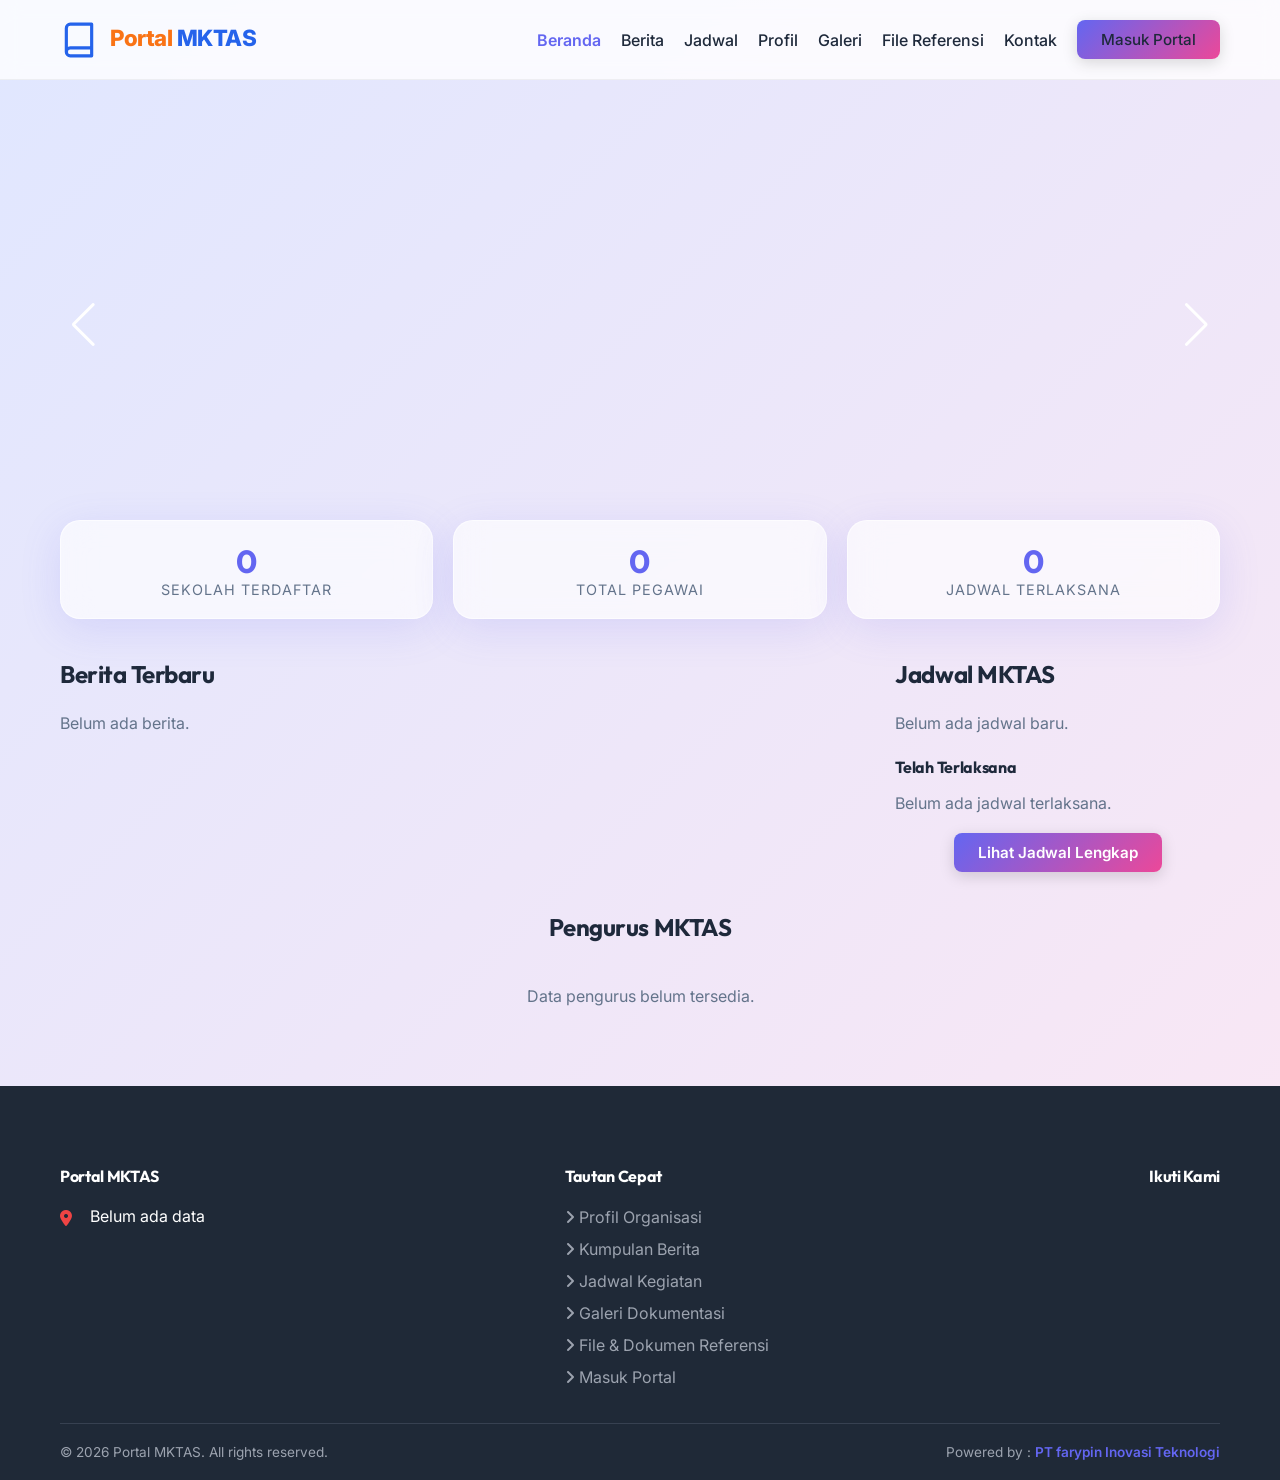
==== index.html @ d14601a6 "Initial commit" ====
<!doctype html>
<html lang="id">

<head>
  <meta charset="UTF-8" />
  <meta name="viewport" content="width=device-width, initial-scale=1.0, maximum-scale=1.0, user-scalable=no" />
  <title>Portal MKTAS - Musyawarah Kerja Tenaga Administrasi Sekolah</title>
  <link rel="stylesheet" href="css/style.css" />
  <script>
    (function () {
      try {
        var s = JSON.parse(localStorage.getItem('mktas_settings') || '{}');
        var r = document.documentElement;
        var p = s.warna_primer || '#6366f1';
        var h = s.warna_hover || '#4f46e5';
        var a1 = s.warna_aksen1 || '#10b981';
        var a2 = s.warna_aksen2 || '#ec4899';
        r.style.setProperty('--primary-color', p);
        r.style.setProperty('--primary-hover', h);
        r.style.setProperty('--accent-color', a1);
        r.style.setProperty('--secondary-color', a2);
        r.style.setProperty('--gradient-primary', 'linear-gradient(135deg, ' + p + ' 0%, ' + a2 + ' 100%)');
        r.style.setProperty('--gradient-hover', 'linear-gradient(135deg, ' + h + ' 0%, ' + a1 + ' 100%)');
        r.style.setProperty('--gradient-sidebar', 'linear-gradient(180deg, ' + p + ' 0%, ' + a2 + ' 100%)');
        r.style.setProperty('--gradient-accent', 'linear-gradient(135deg, ' + p + ' 0%, ' + a1 + ' 100%)');
        r.style.setProperty('--gradient-text', 'linear-gradient(135deg, ' + p + ' 0%, ' + a2 + ' 100%)');
      } catch (e) { }
    })();
  </script>
  <link rel="stylesheet" href="https://cdn.jsdelivr.net/npm/swiper@10/swiper-bundle.min.css" />
  <link rel="stylesheet" href="https://cdnjs.cloudflare.com/ajax/libs/font-awesome/6.4.0/css/all.min.css">
  <style>
    /* --- Custom Public Web Styles --- */

    /* Hero Slider */
    .hero-slider {
      width: 100%;
      height: 450px;
      position: relative;
      margin-top: 20px;
      border-radius: var(--card-radius);
      overflow: hidden;
    }

    .swiper-slide {
      background-size: cover;
      background-position: center;
    }

    .hero-overlay {
      position: absolute;
      top: 0;
      left: 0;
      width: 100%;
      height: 100%;
      background: rgba(0, 0, 0, 0.25);
      display: flex;
      flex-direction: column;
      justify-content: center;
      align-items: center;
      color: white;
      text-align: center;
      padding: 20px;
    }

    .hero-overlay h1 {
      font-size: 2.5rem;
      margin-bottom: 10px;
      color: white;
      text-shadow: 0 2px 4px rgba(0, 0, 0, 0.5);
    }

    /* Stats Section */
    .stats-container {
      display: grid;
      grid-template-columns: repeat(3, 1fr);
      gap: 20px;
      margin-top: -30px;
      position: relative;
      z-index: 10;
      margin-bottom: 40px;
    }

    .stat-card {
      text-align: center;
      padding: 20px;
      border-radius: var(--card-radius);
    }

    .stat-number {
      font-size: 2rem;
      font-weight: 700;
      color: var(--primary-color);
      font-family: 'Outfit', sans-serif;
    }

    .stat-label {
      font-size: 0.9rem;
      color: var(--text-muted);
      text-transform: uppercase;
      letter-spacing: 1px;
    }

    /* Grid Section */
    .content-grid {
      display: grid;
      grid-template-columns: 3fr 1.2fr;
      gap: 24px;
      margin-bottom: 40px;
      align-items: start;
    }

    #berita,
    #jadwal {
      min-width: 0;
    }

    #news-container .news-grid {
      grid-template-columns: 1fr;
      gap: 18px;
    }


    /* Schedule Box */
    .sched-highlight {
      background: var(--gradient-primary, linear-gradient(135deg, var(--primary-color), var(--secondary-color)));
      color: white;
      padding: 15px;
      border-radius: var(--card-radius);
      margin-bottom: 15px;
    }

    .sched-highlight h4 {
      color: white;
      margin-bottom: 5px;
    }

    .sched-item {
      padding: 12px 15px;
      border-radius: 8px;
      background: rgba(255, 255, 255, 0.5);
      margin-bottom: 10px;
      display: flex;
      justify-content: space-between;
      align-items: center;
    }

    /* Board Marquee */
    .board-section {
      margin-bottom: 60px;
    }

    .board-slider {
      padding: 20px 0;
    }

    .board-card {
      text-align: center;
      padding: 15px;
      border-radius: var(--card-radius);
    }

    .board-img {
      width: 100%;
      max-width: 110px;
      aspect-ratio: 3 / 4;
      border-radius: 12px;
      object-fit: cover;
      margin: 0 auto 10px;
      border: 3px solid var(--primary-color);
      display: block;
    }

    .board-name {
      font-weight: 600;
      font-size: 0.95rem;
    }

    .board-pos {
      font-size: 0.8rem;
      color: var(--primary-color);
    }

    /* Footer */
    .public-footer {
      background: #1f2937;
      color: white;
      padding: 40px 0 20px;
      margin-top: auto;
    }

    .footer-grid {
      display: grid;
      grid-template-columns: 1.6fr 1.1fr 1fr;
      gap: 24px;
      margin-bottom: 25px;
      align-items: start;
    }

    .footer-col:nth-child(3) {
      text-align: right;
    }

    .footer-col:nth-child(3) .social-links {
      justify-content: flex-end;
    }

    .footer-col h4 {
      color: white;
      margin-bottom: 15px;
    }

    .social-links a {
      color: white;
      font-size: 1.5rem;
      margin-right: 15px;
      transition: var(--transition);
    }

    .social-links a:hover {
      color: var(--primary-color);
    }

    @media (max-width: 768px) {
      .content-grid {
        grid-template-columns: 1fr;
      }
      
      .hero-slider {
        height: auto;
        aspect-ratio: 5 / 3;
      }

      .hero-overlay h1 {
        font-size: 0.85rem;
        font-weight: 600;
        line-height: 1.2;
        margin-bottom: 5px;
        max-width: 95%;
      }

      .hero-overlay {
        padding: 12px;
        justify-content: flex-end;
        padding-bottom: 25px; /* Lebih ke bawah */
      }

      .hero-overlay p {
        max-width: 95%;
        font-size: 0.75rem;
        font-weight: 400;
        line-height: 1.3;
        margin: 0;
      }

      .hero-slider .swiper-button-next,
      .hero-slider .swiper-button-prev {
        display: none !important;
      }

      /* Stats tetap 3 kolom sejajar, ukuran dikecilkan */
      .stats-container {
        grid-template-columns: repeat(3, 1fr) !important;
        gap: 8px !important;
        margin-top: 12px !important;
        margin-bottom: 20px !important;
      }

      .stat-card {
        padding: 10px 6px !important;
        border-radius: 12px !important;
      }

      .stat-number {
        font-size: 1.3rem !important;
        font-weight: 700;
        line-height: 1.1;
      }

      .stat-label {
        font-size: 0.62rem !important;
        letter-spacing: 0.4px !important;
        margin-top: 3px !important;
        line-height: 1.2;
      }
    }

    /* Smooth Scrolling & Scroll to Top Button */
    html {
      scroll-behavior: smooth;
    }

    .btn-scroll-top {
      position: fixed;
      bottom: 30px;
      right: 30px;
      width: 48px;
      height: 48px;
      border-radius: 50%;
      background: var(--gradient-primary, var(--primary-color));
      color: #ffffff;
      border: none;
      cursor: pointer;
      display: flex;
      align-items: center;
      justify-content: center;
      font-size: 1.25rem;
      box-shadow: 0 4px 14px rgba(0, 0, 0, 0.3);
      z-index: 9999;
      opacity: 0;
      visibility: hidden;
      transform: translateY(20px);
      transition: all 0.3s cubic-bezier(0.4, 0, 0.2, 1);
    }

    .btn-scroll-top.show {
      opacity: 1;
      visibility: visible;
      transform: translateY(0);
    }

    .btn-scroll-top:hover {
      background: var(--gradient-hover, var(--primary-hover, #4338ca));
      transform: translateY(-3px);
      box-shadow: 0 6px 18px rgba(0, 0, 0, 0.4);
    }

    .footer-contact-link {
      color: #9ca3af;
      text-decoration: none;
      transition: color 0.2s ease;
    }

    .footer-contact-link:hover {
      color: #ffffff !important;
      text-decoration: underline !important;
    }
  </style>

  <link rel="stylesheet" href="https://unpkg.com/leaflet@1.9.4/dist/leaflet.css" />
  <script src="https://unpkg.com/leaflet@1.9.4/dist/leaflet.js"></script>
  <style>
    .profil-tab-content p {
      margin-bottom: 15px;
    }

    #profil-data-tbody td {
      padding: 12px;
      border-bottom: 1px solid #e5e7eb;
    }

    #profil-data-tbody tr:last-child td {
      border-bottom: none;
    }

    #profil-data-tbody td:first-child {
      font-weight: 600;
      width: 40%;
      background: #f8fafc;
    }
  </style>
</head>

<body class="has-bottom-nav">
  <header class="header">
    <div class="container" style="display: flex; justify-content: space-between; align-items: center;">
      <a href="index.html" class="brand" style="display: flex; align-items: center; gap: 12px; text-decoration: none;">
        <svg id="header-logo-svg" width="38" height="38" viewBox="0 0 24 24" fill="none" stroke="#2563eb"
          stroke-width="2" stroke-linecap="round" stroke-linejoin="round">
          <path d="M4 19.5v-15A2.5 2.5 0 0 1 6.5 2H20v20H6.5a2.5 2.5 0 0 1 0-5H20" />
        </svg>
        <img id="header-logo-img" src="" alt="Logo"
          style="width: 38px; height: 38px; object-fit: contain; display: none;" />
        <div
          style="display: flex; flex-direction: column; justify-content: center; text-align: left; line-height: 1.15;">
          <div style="font-size: 1.4rem; font-weight: 800; letter-spacing: -0.5px;">
            <span style="color: #f97316;">Portal</span> <span style="color: #2563eb;">MKTAS</span>
          </div>
          <small id="header-wilayah"
            style="font-size: 0.78rem; font-weight: 600; color: #64748b; margin-top: 3px; display: block;"></small>
        </div>
      </a>

      <nav class="nav-links">
        <a href="index.html" class="active" style="color: var(--primary-color); font-weight: 600;">Beranda</a>
        <a href="berita.html">Berita</a>
        <a href="index.html#jadwal">Jadwal</a>
        <a href="profil.html">Profil</a>
        <a href="galeri.html">Galeri</a>
        <a href="referensi.html">File Referensi</a>
        <a href="#kontak">Kontak</a>
        <a href="login.html" class="btn btn-primary">Masuk Portal</a>
      </nav>
      <!-- Tombol Masuk Portal Khusus Mobile Kanan Atas -->
      <a href="login.html" class="btn-portal-mobile" title="Masuk Portal">
        <i class="fa-solid fa-arrow-right-to-bracket"></i>
        <span>Masuk</span>
      </a>
    </div>
  </header>

  <main class="container">

    <!-- Hero Slider -->
    <div class="swiper hero-slider">
      <div class="swiper-wrapper" id="slider-container">
        <!-- Slide dimuat otomatis dari cache lokal / database -->
      </div>
      <div class="swiper-pagination"></div>
      <div class="swiper-button-next" style="color:white;"></div>
      <div class="swiper-button-prev" style="color:white;"></div>
    </div>

    <!-- Stats -->
    <div class="stats-container">
      <div class="glass-panel stat-card">
        <div class="stat-number" id="stat-schools">0</div>
        <div class="stat-label">Sekolah Terdaftar</div>
      </div>
      <div class="glass-panel stat-card">
        <div class="stat-number" id="stat-staff">0</div>
        <div class="stat-label">Total Pegawai</div>
      </div>
      <div class="glass-panel stat-card">
        <div class="stat-number" id="stat-schedules">0</div>
        <div class="stat-label">Jadwal Terlaksana</div>
      </div>
    </div>

    <!-- Grid Content -->
    <div class="content-grid">
      <!-- Berita -->
      <section id="berita">
        <h2 class="mb-4">Berita Terbaru</h2>
        <div id="news-container">
          <div class="loader"></div>
        </div>
      </section>

      <!-- Jadwal -->
      <section id="jadwal">
        <h2 class="mb-4">Jadwal MKTAS</h2>

        <div id="upcoming-schedule">
          <!-- Highlight will go here -->
        </div>

        <h4 class="mb-3 mt-4">Telah Terlaksana</h4>
        <div id="past-schedules">
          <div class="loader"></div>
        </div>
        
        <div style="text-align: center; margin-top: 20px;">
          <a href="jadwal.html" class="btn btn-primary">Lihat Jadwal Lengkap</a>
        </div>
      </section>
    </div>

    <!-- Marquee Pengurus -->
    <section class="board-section">
      <h2 class="text-center mb-4">Pengurus MKTAS</h2>
      <div class="swiper board-slider">
        <div class="swiper-wrapper" id="board-container">
          <div class="loader" style="margin: 0 auto;"></div>
        </div>
      </div>
    </section>

  </main>



  <!-- FOOTER TERPUSAT (js/footer.js) -->
  <footer class="public-footer" id="kontak"></footer>

  <!-- PROFIL MODAL -->
  <div id="modal-profil-publik" class="modal" style="z-index: 9999;">
    <div class="modal-content glass-panel"
      style="max-width: 800px; max-height: 90vh; display: flex; flex-direction: column; overflow: hidden; padding: 0;">
      <div class="modal-header" style="border-bottom: 1px solid var(--border-color); padding: 15px 25px;">
        <h3 id="profil-modal-title" style="margin: 0;">Profil Organisasi</h3>
        <span class="close-modal" onclick="closeProfilModal()">&times;</span>
      </div>

      <div style="padding: 15px 25px; border-bottom: 1px solid var(--border-color); background: #f8fafc;">
        <div class="tabs-container"
          style="display:flex; gap:10px; flex-wrap:wrap; border: none; padding: 0; background: transparent;">
          <button class="tab-btn active" onclick="switchProfilTab('pengantar', this)"
            style="padding: 8px 16px; border-radius: 4px;">Pengantar</button>
          <button class="tab-btn" onclick="switchProfilTab('sejarah', this)"
            style="padding: 8px 16px; border-radius: 4px;">Sejarah Singkat</button>
          <button class="tab-btn" onclick="switchProfilTab('data', this)"
            style="padding: 8px 16px; border-radius: 4px;">Data Organisasi</button>
          <button class="tab-btn" onclick="switchProfilTab('struktur', this)"
            style="padding: 8px 16px; border-radius: 4px;">Struktur Organisasi</button>
        </div>
      </div>

      <div class="modal-body" style="flex: 1; overflow-y: auto; padding: 25px;">
        <div id="ptab-pengantar" class="profil-tab-content"
          style="display:block; line-height: 1.8; color: var(--text-color); white-space: pre-wrap;"></div>
        <div id="ptab-sejarah" class="profil-tab-content"
          style="display:none; line-height: 1.8; color: var(--text-color); white-space: pre-wrap;"></div>
        <div id="ptab-data" class="profil-tab-content" style="display:none;">
          <div style="overflow-x: auto; -webkit-overflow-scrolling: touch;">
            <table class="table table-striped" style="width:100%; border-collapse: collapse;">
              <tbody id="profil-data-tbody"></tbody>
            </table>
          </div>
        </div>
        <div id="ptab-struktur" class="profil-tab-content" style="display:none; text-align: center;">
          <img id="profil-struktur-img" src="" alt="Struktur Organisasi Belum Diupload"
            style="max-width: 100%; height: auto; border-radius: 8px; box-shadow: 0 4px 6px rgba(0,0,0,0.1);" />
        </div>
      </div>
    </div>
  </div>



  <script>
    // --- PROFIL MODAL LOGIC ---
    function openProfilModal(e) {
      if (e) e.preventDefault();
      document.getElementById('modal-profil-publik').classList.add('active');
    }
    function closeProfilModal() {
      document.getElementById('modal-profil-publik').classList.remove('active');
    }
    function switchProfilTab(tabName, btnElement) {
      document.querySelectorAll('#modal-profil-publik .tab-btn').forEach(b => b.classList.remove('active'));
      btnElement.classList.add('active');
      document.querySelectorAll('#modal-profil-publik .profil-tab-content').forEach(c => c.style.display = 'none');
      document.getElementById('ptab-' + tabName).style.display = 'block';
    }

    // --- DYNAMIC DATA POPULATION ---
    document.addEventListener('DOMContentLoaded', async () => {
      // Load Settings
      const localSet = JSON.parse(localStorage.getItem('mktas_settings') || '{}');
      let s = localSet;
      try {
        if (typeof fetchAPI !== 'undefined') {
          const res = await fetchAPI('getSettings', {});
          if (res.status === 'success' && res.data) {
            s = typeof mergeSettings === 'function' ? mergeSettings(s, res.data) : Object.assign(s, res.data);
          }
        }
      } catch (e) { }

      if (typeof applyWarnaSettings === 'function') {
        applyWarnaSettings(s);
      }

      // Refresh Footer terpusat (footer.js)
      if (typeof window.applySettingsToFooter === 'function') {
        window.applySettingsToFooter(s);
      }



      // Populate Mobile Kontak Card (jika elemen tersedia di mobile view)
      if (s.singkatan_forum) {
        const mkcCopy = document.getElementById('mkc-copyright-name');
        if (mkcCopy) mkcCopy.textContent = s.singkatan_forum;
      }
      if (s.alamat) {
        const ar = document.getElementById('mkc-address-row');
        const at = document.getElementById('mkc-address');
        if (ar && at) { at.textContent = s.alamat; ar.style.display = 'flex'; }
      }
      const rawTelp = s.telp || s.kontak_wa || s.no_hp || '';
      if (rawTelp) {
        let cleanTelp = String(rawTelp).replace(/[^0-9]/g, '');
        if (cleanTelp.startsWith('0')) {
          cleanTelp = '62' + cleanTelp.substring(1);
        } else if (cleanTelp.startsWith('8')) {
          cleanTelp = '62' + cleanTelp;
        }
        const mkcPhone = document.getElementById('mkc-phone');
        const mkcPhoneLink = document.getElementById('mkc-phone-link');
        if (mkcPhone && mkcPhoneLink) {
          mkcPhone.textContent = rawTelp;
          mkcPhoneLink.href = 'https://wa.me/' + cleanTelp;
          mkcPhoneLink.target = '_blank';
          mkcPhoneLink.rel = 'noopener noreferrer';
          mkcPhoneLink.style.display = 'flex';
        }
      }
      if (s.email) {
        const mkcEmail = document.getElementById('mkc-email');
        const mkcEmailLink = document.getElementById('mkc-email-link');
        if (mkcEmail && mkcEmailLink) {
          mkcEmail.textContent = s.email;
          mkcEmailLink.href = 'mailto:' + s.email;
          mkcEmailLink.style.display = 'flex';
        }
      }
      const rawWeb = s.website || s.domain_resmi || '';
      if (rawWeb) {
        const webUrl2 = /^https?:\/\//i.test(rawWeb) ? rawWeb : 'https://' + rawWeb;
        const mkcWeb = document.getElementById('mkc-website');
        const mkcWebLink = document.getElementById('mkc-website-link');
        if (mkcWeb && mkcWebLink) {
          mkcWeb.textContent = rawWeb.replace(/^https?:\/\//i, '').replace(/\/+$/, '');
          mkcWebLink.href = webUrl2;
          mkcWebLink.target = '_blank';
          mkcWebLink.rel = 'noopener noreferrer';
          mkcWebLink.style.display = 'flex';
        }
      }


      // Load Profil Data
      const cachedProfil = JSON.parse(localStorage.getItem('mktas_profil') || '{}');
      const p = Object.assign({}, cachedProfil, {
        pengantar: s.profil_pengantar || cachedProfil.pengantar,
        sejarah: s.profil_sejarah || cachedProfil.sejarah,
        data: s.profil_data || cachedProfil.data,
        struktur: s.profil_struktur || cachedProfil.struktur
      });
      document.getElementById('ptab-pengantar').innerHTML = p.pengantar || 'Belum ada data pengantar.';
      document.getElementById('ptab-sejarah').innerHTML = p.sejarah || 'Belum ada data sejarah.';
      if (p.struktur) {
        document.getElementById('profil-struktur-img').src = p.struktur;
      }

      // Parse Key=Value for Data Organisasi
      const tbody = document.getElementById('profil-data-tbody');
      if (p.data) {
        const lines = p.data.split('\n');
        let html = '';
        lines.forEach(line => {
          const parts = line.split('=');
          if (parts.length >= 2) {
            const key = parts.shift().trim();
            const val = parts.join('=').trim();
            html += `<tr><td>${key}</td><td>${val}</td></tr>`;
          }
        });
        tbody.innerHTML = html;
      } else {
        tbody.innerHTML = '<tr><td colspan="2">Belum ada data organisasi.</td></tr>';
      }
    });
  </script>

  <!-- Scripts -->
  <!-- FIX Bug #11: Baris <script src="swiper-bundle.min.css"> dihapus karena CSS tidak bisa dimuat sebagai script -->
  <script src="https://cdn.jsdelivr.net/npm/swiper@10/swiper-bundle.min.js"></script>
  <script src="js/api.js"></script>
  <script src="js/footer.js"></script>

  <script>
    // Load Public Data
    document.addEventListener('DOMContentLoaded', async () => {

      // 1. Inisialisasi & Render Slider dengan Caching Instan
      let heroSwiperInstance = null;

      function renderHeroSliders(sliders) {
        const activeSliders = (sliders || []).filter(s => s && s.is_active && s.image_url);
        const sc = document.getElementById('slider-container');
        if (!sc) return;

        if (activeSliders.length === 0) {
          sc.innerHTML = `
            <div class="swiper-slide" style="background: var(--gradient-primary, #1e293b); display:flex; align-items:center; justify-content:center;">
              <div class="hero-overlay">
                <h1>Musyawarah Kerja Tenaga Administrasi Sekolah</h1>
                <p>Platform terintegrasi pengelolaan informasi, program kerja, dan data kepegawaian TAS</p>
              </div>
            </div>
          `;
        } else {
          sc.innerHTML = activeSliders.map(s => `
            <div class="swiper-slide" style="background-image: url('${s.image_url}');">
              <div class="hero-overlay">
                <h1>Musyawarah Kerja Tenaga Administrasi Sekolah</h1>
                <p>${s.title || ''}</p>
              </div>
            </div>
          `).join('');
        }

        if (heroSwiperInstance) {
          heroSwiperInstance.update();
        } else {
          heroSwiperInstance = new Swiper('.hero-slider', {
            loop: activeSliders.length > 1,
            autoplay: { delay: 4000, disableOnInteraction: false },
            pagination: { el: '.swiper-pagination', clickable: true },
            navigation: { nextEl: '.swiper-button-next', prevEl: '.swiper-button-prev' },
          });
        }
      }

      // Tampilkan slider dari cache lokal segera (0 detik - tanpa gambar fallback jelek)
      try {
        const cachedSliders = JSON.parse(localStorage.getItem('mktas_sliders') || '[]');
        if (Array.isArray(cachedSliders) && cachedSliders.length > 0) {
          renderHeroSliders(cachedSliders);
        }
      } catch (e) { }

      // Muat slider terbaru dari database di latar belakang
      fetchAPI('getSliders', {}).then(res => {
        if (res && res.status === 'success' && Array.isArray(res.data)) {
          localStorage.setItem('mktas_sliders', JSON.stringify(res.data));
          renderHeroSliders(res.data);
        }
      }).catch(err => console.warn('Gagal memuat slider online:', err));

      // 2. Tampilkan Statistik Instan dari Cache
      try {
        const cachedStats = JSON.parse(localStorage.getItem('mktas_stats') || '{}');
        if (cachedStats.schools !== undefined) document.getElementById('stat-schools').innerText = cachedStats.schools;
        if (cachedStats.staff !== undefined) document.getElementById('stat-staff').innerText = cachedStats.staff;
        if (cachedStats.schedules !== undefined) document.getElementById('stat-schedules').innerText = cachedStats.schedules;
      } catch (e) { }

      // Ambil data Sekolah, Pegawai, dan Jadwal secara paralel (jauh lebih cepat)
      const [schRes, stfRes, jdwRes] = await Promise.all([
        fetchAPI('getSchools', {}).catch(() => ({ status: 'error', data: [] })),
        fetchAPI('getStaff', {}).catch(() => ({ status: 'error', data: [] })),
        fetchAPI('getSchedules', {}).catch(() => ({ status: 'error', data: [] }))
      ]);

      const totalSchools = (schRes.status === 'success' && schRes.data) ? schRes.data.length : 0;
      const totalStaff = (stfRes.status === 'success' && stfRes.data) ? stfRes.data.length : 0;
      document.getElementById('stat-schools').innerText = totalSchools;
      document.getElementById('stat-staff').innerText = totalStaff;

      // Buat lookup koordinat dari data sekolah
      const sekolahKoordMap = {};
      if (schRes.status === 'success') {
        schRes.data.forEach(sc => {
          if (sc.koordinat) sekolahKoordMap[sc.nama] = sc.koordinat;
        });
      }

      let schedules = [];
      if (jdwRes.status === 'success') schedules = jdwRes.data;
      localStorage.setItem('mktas_schedules', JSON.stringify(schedules)); // simpan untuk jadwal.html
      localStorage.setItem('mktas_koordmap', JSON.stringify(sekolahKoordMap));

      // Split Schedules based on keterangan
      const past = schedules.filter(s => s.keterangan === 'Terlaksana').sort((a, b) => a.tanggal < b.tanggal ? 1 : -1);
      const upcoming = schedules.filter(s => s.keterangan === 'Akan Datang').sort((a, b) => a.tanggal > b.tanggal ? 1 : -1);

      document.getElementById('stat-schedules').innerText = past.length;

      // Simpan ke cache lokal agar kunjungan berikutnya instan 0 detik
      try {
        localStorage.setItem('mktas_stats', JSON.stringify({
          schools: totalSchools,
          staff: totalStaff,
          schedules: past.length
        }));
      } catch (e) { }

      // Render Upcoming Schedule (1 item)
      const upContainer = document.getElementById('upcoming-schedule');
      if (upcoming.length > 0) {
        const up = upcoming[0];
        const upKoord = sekolahKoordMap[up.sekolah] || '';
        const lokasiBtn = upKoord
          ? `<a href="https://www.google.com/maps/search/?api=1&query=${encodeURIComponent(upKoord)}" target="_blank"
                 style="display:inline-flex;align-items:center;gap:5px;margin-top:10px;padding:6px 14px;background:rgba(255,255,255,0.25);color:#fff;border-radius:20px;font-size:0.82rem;text-decoration:none;backdrop-filter:blur(4px);border:1px solid rgba(255,255,255,0.4);">
                &#x1F4CD; Lokasi
               </a>`
          : '';
        upContainer.innerHTML = `
            <div class="sched-highlight shadow">
              <span style="background: rgba(255,255,255,0.2); padding: 3px 8px; border-radius: 4px; font-size: 0.8rem;">Akan Datang</span>
              <h4 class="mt-2">${up.sekolah}</h4>
              <p><i class="fa-regular fa-calendar"></i> ${up.tanggal}</p>
              <p style="font-size: 0.85rem; margin-top: 5px;">${up.keterangan || '-'}</p>
              ${lokasiBtn}
            </div>
          `;
      } else {
        upContainer.innerHTML = '<p class="text-muted">Belum ada jadwal baru.</p>';
      }

      // Render Past Schedules (Max 4)
      const pastContainer = document.getElementById('past-schedules');
      if (past.length > 0) {
        pastContainer.innerHTML = past.slice(0, 4).map(s => {
          const koord = sekolahKoordMap[s.sekolah] || '';
          const lokasiBtn = koord
            ? `<a href="https://www.google.com/maps/search/?api=1&query=${encodeURIComponent(koord)}" target="_blank"
                   title="Lihat lokasi di Google Maps"
                   style="display:inline-flex;align-items:center;gap:4px;padding:3px 10px;border:1px solid var(--primary,#4f46e5);color:var(--primary,#4f46e5);border-radius:14px;font-size:0.78rem;text-decoration:none;">
                  &#x1F4CD; <span class="hide-text-mobile">Lokasi</span>
                 </a>`
            : '';
          const fotoBtn = `<button onclick="showFotoKegiatan('${s.id}')"
                     title="Foto Kegiatan"
                     style="display:inline-flex;align-items:center;gap:4px;padding:3px 10px;border:1px solid #10b981;color:#10b981;border-radius:14px;font-size:0.78rem;background:none;cursor:pointer;">
                    &#x1F4F7; <span class="hide-text-mobile">Foto</span>
                   </button>`;
          return `
              <div class="sched-item glass-panel" style="display:flex; align-items:center; justify-content:space-between; gap:12px;">
                <div style="display:flex; align-items:center; gap:12px; flex:1; min-width:0;">
                  <i class="fa-solid fa-check-circle" style="color: #10b981; font-size:1.2rem; flex-shrink:0;"></i>
                  <div style="min-width:0;">
                    <strong style="display:block; white-space:nowrap; overflow:hidden; text-overflow:ellipsis;">${s.sekolah}</strong>
                    <span style="font-size: 0.8rem; color: var(--text-muted);">${s.tanggal}</span>
                  </div>
                </div>
                ${lokasiBtn || fotoBtn ? `<div style="display:flex; gap:6px; flex-shrink:0;">${lokasiBtn}${fotoBtn}</div>` : ''}
              </div>
          `;
        }).join('');
      } else {
        pastContainer.innerHTML = '<p class="text-muted">Belum ada jadwal terlaksana.</p>';
      }

        // Hapus injeksi tombol Jadwal Lengkap kedua karena sudah ada secara statis di HTML
        if (schedules.length > 0) {
          // Hanya biarkan HTML yang menangani tombol
        }


      // 3. Load News (Max 5)
      const newsRes = await fetchAPI('getNews', {});
      const newsContainer = document.getElementById('news-container');
      if (newsRes.status === 'success' && newsRes.data) {
        const publishedNews = newsRes.data.filter(n => n.is_published).slice(0, 5);
        if (publishedNews.length > 0) {
          let newsHtml = '<div class="news-grid">';
          newsHtml += publishedNews.map(n => {
            const ls = JSON.parse(localStorage.getItem('mktas_settings') || '{}');
            const baseDomain = (ls.domain_resmi || ls.website || 'https://www.mktas-tebo.or.id').replace(/\/+$/, '');
            const slug = n.slug || (typeof generateNewsSlug === 'function' ? generateNewsSlug(n.title, n.date) : n.title.toLowerCase().replace(/[^a-z0-9]+/g, '-'));
            const detailUrl = (window.location.protocol.startsWith('http') && !window.location.hostname.includes('github.io'))
              ? `${baseDomain}/berita/${slug}.html`
              : `berita/${slug}.html`;
            
            // Hapus tag HTML dari konten untuk preview
            const cleanContent = String(n.content || '').replace(/<[^>]*>/g, ' ').replace(/\s+/g, ' ').trim();
            
            return `
              <div class="news-card shadow" onclick="window.location.href='${detailUrl}'">
                <img src="${n.image_url || 'https://via.placeholder.com/120x80?text=News'}" class="news-img" alt="Berita">
                <div class="news-content" style="display: flex; flex-direction: column; justify-content: space-between;">
                  <h4>${n.title}</h4>
                  <div style="display: flex; justify-content: space-between; align-items: center; margin-top: auto;">
                    <div class="news-date" style="margin-bottom: 0;"><i class="fa-regular fa-calendar"></i> ${n.date}</div>
                    <a href="${detailUrl}" class="news-btn" style="font-size: 0.8rem; text-decoration: none; font-weight: 500;" onclick="event.stopPropagation();"><span class="read-more-text">Baca selengkapnya</span> <i class="fa-solid fa-arrow-right"></i></a>
                  </div>
                </div>
              </div>
            `;
          }).join('');
          newsHtml += '</div>';

          newsHtml += `
              <div style="text-align: center; margin-top: 20px;">
                <a href="berita.html" class="btn btn-outline" style="border: 1px solid var(--primary-color); color: var(--primary-color); padding: 8px 20px; border-radius: 20px; text-decoration: none; display: inline-block; font-size: 0.9rem; transition: var(--transition);">Lihat Selengkapnya</a>
              </div>
            `;
          newsContainer.innerHTML = newsHtml;
        } else {
          newsContainer.innerHTML = '<p class="text-muted">Belum ada berita dipublikasikan.</p>';
        }
      } else {
        newsContainer.innerHTML = '<p class="text-muted">Belum ada berita.</p>';
      }

      // 4. Load Board Members
      const boardRes = await fetchAPI('getBoardMembers', {});
      const boardContainer = document.getElementById('board-container');
      if (boardRes.status === 'success' && boardRes.data && boardRes.data.length > 0) {
        boardContainer.innerHTML = boardRes.data.map(b => `
            <div class="swiper-slide">
              <div class="board-card glass-panel shadow">
                <img src="${b.image_url || 'https://via.placeholder.com/80'}" class="board-img" alt="${b.name}">
                <div class="board-name">${b.name}</div>
                <div class="board-pos">${b.position}</div>
              </div>
            </div>
          `).join('');

        new Swiper('.board-slider', {
          slidesPerView: 2,
          spaceBetween: 20,
          loop: true,
          autoplay: { delay: 3000, disableOnInteraction: false },
          breakpoints: {
            640: { slidesPerView: 3 },
            768: { slidesPerView: 4 },
            1024: { slidesPerView: 5 },
          }
        });
      } else {
        boardContainer.innerHTML = '<p class="text-center text-muted w-100">Data pengurus belum tersedia.</p>';
      }

      // 5. Load Socials
      const socRes = await fetchAPI('getSocials', {});
      const socContainer = document.getElementById('social-container');
      if (socRes.status === 'success' && socRes.data) {
        const socHtml = socRes.data.length > 0
          ? socRes.data.map(s => `<a href="${s.url}" target="_blank" title="${s.platform}"><i class="${s.icon || 'fa-solid fa-link'}"></i></a>`).join('')
          : '<p>Belum ada media sosial ditambahkan.</p>';
        if (socContainer) socContainer.innerHTML = socHtml;
        // Also populate mobile kontak card socials
        const mkcSoc = document.getElementById('mkc-socials-container');
        if (mkcSoc && socRes.data.length > 0) mkcSoc.innerHTML = socHtml;
      }
    });
  </script>
  <!-- Modal Foto Kegiatan (Jadwal) -->
  <div id="modal-foto-kegiatan"
    style="display:none;position:fixed;inset:0;z-index:9999;background:rgba(0,0,0,0.85);align-items:center;justify-content:center;flex-direction:column;padding:20px;">
    <div
      style="background:#1e1e2e;border-radius:16px;max-width:860px;width:100%;max-height:90vh;overflow:hidden;box-shadow:0 25px 60px rgba(0,0,0,0.5);">
      <div
        style="display:flex;justify-content:space-between;align-items:center;padding:14px 20px;border-bottom:1px solid rgba(255,255,255,0.1);">
        <span style="color:#fff;font-weight:600;">&#x1F4F7; Foto Kegiatan</span>
        <button onclick="document.getElementById('modal-foto-kegiatan').style.display='none'"
          style="background:none;border:none;color:#fff;font-size:1.5rem;cursor:pointer;">&times;</button>
      </div>
      <div id="foto-kegiatan-body"
        style="padding:16px;overflow-y:auto;max-height:70vh;display:flex;flex-wrap:wrap;gap:12px;justify-content:center;">
      </div>
    </div>
  </div>
  <script>
    async function showFotoKegiatan(jadwalId, fotoUrl) {
      const modal = document.getElementById('modal-foto-kegiatan');
      const body = document.getElementById('foto-kegiatan-body');
      body.innerHTML = '<p style="color:#aaa;width:100%;text-align:center;">Memuat foto...</p>';
      modal.style.display = 'flex';
      if (fotoUrl) {
        const urls = fotoUrl.split(',').map(u => u.trim()).filter(Boolean);
        body.innerHTML = urls.map(u => '<img src="' + u + '" style="max-width:100%;max-height:300px;object-fit:contain;border-radius:8px;cursor:pointer;" onclick="window.open(this.src,\'_blank\')">').join('');
        return;
      }
      try {
        const res = await fetchAPI('getLaporanByJadwal', { jadwal_id: jadwalId });
        if (res.status === 'success' && res.data && res.data.length > 0) {
          const fotUrls = res.data.flatMap(l => [l.foto_url_1, l.foto_url_2, l.foto_url_3].filter(Boolean));
          if (fotUrls.length > 0) {
            body.innerHTML = fotUrls.map(u => '<img src="' + u + '" style="max-width:calc(50% - 6px);max-height:280px;object-fit:cover;border-radius:8px;cursor:pointer;" onclick="window.open(this.src,\'_blank\')">').join('');
          } else {
            body.innerHTML = '<p style="color:#aaa;width:100%;text-align:center;">Belum ada foto kegiatan.</p>';
          }
        } else {
          body.innerHTML = '<p style="color:#aaa;width:100%;text-align:center;">Belum ada foto kegiatan.</p>';
        }
      } catch (e) {
        body.innerHTML = '<p style="color:#f87171;width:100%;text-align:center;">Gagal memuat foto.</p>';
      }
    }
    document.getElementById('modal-foto-kegiatan').addEventListener('click', function (e) {
      if (e.target === this) this.style.display = 'none';
    });

    // --- SCROLL TO TOP LOGIC ---
    window.addEventListener('scroll', function () {
      const btn = document.getElementById('btn-scroll-top');
      if (btn) {
        if (window.scrollY > 300) {
          btn.classList.add('show');
        } else {
          btn.classList.remove('show');
        }
      }
    });
    function scrollToTop() {
      window.scrollTo({ top: 0, behavior: 'smooth' });
    }
  </script>

  <!-- Tombol Scroll ke Atas -->
  <button id="btn-scroll-top" class="btn-scroll-top" title="Kembali ke Atas" onclick="scrollToTop()">
    <i class="fa-solid fa-arrow-up"></i>
  </button>

  <!-- Native Mobile Bottom Navigation (7 Menu Compact) -->
  <nav class="bottom-nav-mobile" aria-label="Navigasi Bawah">
    <a href="profil.html" class="bnav-item">
      <div class="bnav-icon"><i class="fa-solid fa-id-badge"></i></div>
      <span class="bnav-label">Profil</span>
    </a>
    <a href="berita.html" class="bnav-item">
      <div class="bnav-icon"><i class="fa-regular fa-newspaper"></i></div>
      <span class="bnav-label">Berita</span>
    </a>
    <a href="index.html#jadwal" class="bnav-item">
      <div class="bnav-icon"><i class="fa-regular fa-calendar-days"></i></div>
      <span class="bnav-label">Jadwal</span>
    </a>
    <a href="index.html" class="bnav-item bnav-center active">
      <div class="bnav-center-circle">
        <i class="fa-solid fa-house"></i>
      </div>
      <span class="bnav-label">Beranda</span>
    </a>
    <a href="galeri.html" class="bnav-item">
      <div class="bnav-icon"><i class="fa-regular fa-images"></i></div>
      <span class="bnav-label">Galeri</span>
    </a>
    <a href="referensi.html" class="bnav-item">
      <div class="bnav-icon"><i class="fa-regular fa-folder-open"></i></div>
      <span class="bnav-label">Referensi</span>
    </a>
    <a href="#kontak" class="bnav-item">
      <div class="bnav-icon"><i class="fa-solid fa-phone"></i></div>
      <span class="bnav-label">Kontak</span>
    </a>
  </nav>
</body>

</html>
---- css/style.css ----
@import url("https://fonts.googleapis.com/css2?family=Outfit:wght@400;500;600;700&family=Inter:wght@400;500;600&display=swap");

:root {
  --primary-color: #6366f1; /* Vibrant Indigo */
  --primary-hover: #4f46e5;
  --accent-color: #10b981;  /* Emerald */
  --secondary-color: #ec4899; /* Vibrant Pink */
  --danger-color: #ef4444; /* Red - FIX: tambah var ini karena dipakai di banyak tempat */
  --bg-gradient-start: #e0e7ff; 
  --bg-gradient-end: #fce7f3; 
  --glass-bg: rgba(255, 255, 255, 0.65);
  --glass-border: rgba(255, 255, 255, 0.6);
  --glass-shadow: 0 10px 40px 0 rgba(99, 102, 241, 0.15);
  --text-dark: #1e293b;
  --text-muted: #64748b;
  --border-color: rgba(0,0,0,0.08);
  --card-radius: 20px;
  --transition: all 0.4s cubic-bezier(0.25, 0.8, 0.25, 1);

  /* Sistem Gradien Dinamis - Semua bersumber dari 4 warna di Pengaturan */
  --gradient-primary: linear-gradient(135deg, var(--primary-color) 0%, var(--secondary-color) 100%);
  --gradient-hover: linear-gradient(135deg, var(--primary-hover) 0%, var(--accent-color) 100%);
  --gradient-sidebar: linear-gradient(180deg, var(--primary-color) 0%, var(--secondary-color) 100%);
  --gradient-accent: linear-gradient(135deg, var(--primary-color) 0%, var(--accent-color) 100%);
  --gradient-text: linear-gradient(135deg, var(--primary-color) 0%, var(--secondary-color) 100%);
}

* {
  margin: 0;
  padding: 0;
  box-sizing: border-box;
}

body {
  font-family: "Inter", sans-serif;
  background: linear-gradient(
    135deg,
    var(--bg-gradient-start) 0%,
    var(--bg-gradient-end) 50%,
    #f3e8ff 100%
  );
  background-size: 200% 200%;
  animation: gradientBG 15s ease infinite;
  color: var(--text-dark);
  min-height: 100vh;
  display: flex;
  flex-direction: column;
}

@keyframes gradientBG {
  0% { background-position: 0% 50%; }
  50% { background-position: 100% 50%; }
  100% { background-position: 0% 50%; }
}

h1,
h2,
h3,
h4,
h5,
h6 {
  font-family: "Outfit", sans-serif;
  font-weight: 700;
  letter-spacing: -0.02em;
}

/* Glassmorphism Classes */
.glass-panel {
  background: var(--glass-bg);
  backdrop-filter: blur(16px);
  -webkit-backdrop-filter: blur(16px);
  border: 1px solid var(--glass-border);
  box-shadow: var(--glass-shadow);
  border-radius: var(--card-radius);
}

/* Layout */
.container {
  max-width: 1200px;
  margin: 0 auto;
  padding: 0 20px;
  width: 100%;
}

.header {
  padding: 20px 0;
  display: flex;
  justify-content: space-between;
  align-items: center;
  position: sticky;
  top: 0;
  z-index: 100;
  background: rgba(255, 255, 255, 0.8);
  backdrop-filter: blur(10px);
  border-bottom: 1px solid rgba(0, 0, 0, 0.05);
}

.brand {
  font-size: 1.5rem;
  font-weight: 700;
  color: var(--primary-color);
  text-decoration: none;
  display: flex;
  align-items: center;
  gap: 10px;
}

.brand span {
  color: var(--text-dark);
}

/* Nav */
.nav-links {
  display: flex;
  gap: 20px;
  align-items: center;
}

.nav-links a {
  text-decoration: none;
  color: var(--text-dark);
  font-weight: 500;
  transition: var(--transition);
}

.nav-links a:hover {
  color: var(--primary-color);
}

/* Buttons */
.btn {
  display: inline-flex;
  align-items: center;
  justify-content: center;
  padding: 10px 24px;
  border-radius: 8px;
  font-weight: 600;
  font-size: 0.95rem;
  cursor: pointer;
  transition: var(--transition);
  border: none;
  outline: none;
  text-decoration: none;
  font-family: "Inter", sans-serif;
}

.btn-primary {
  background: var(--gradient-primary);
  color: white;
  box-shadow: 0 4px 15px 0 rgba(0, 0, 0, 0.15);
}

.btn-primary:hover {
  background: var(--gradient-hover);
  transform: translateY(-3px);
  box-shadow: 0 8px 25px rgba(0, 0, 0, 0.22);
}

.btn-outline {
  background: transparent;
  color: var(--primary-color);
  border: 2px solid var(--primary-color);
}

.btn-outline:hover {
  background: var(--primary-color);
  color: white;
}

.btn-sm {
  padding: 6px 12px;
  font-size: 0.85rem;
}

.btn-danger {
  background: #ef4444;
  color: white;
  box-shadow: 0 4px 14px 0 rgba(239, 68, 68, 0.39);
}

.btn-danger:hover {
  background: #dc2626;
  transform: translateY(-2px);
  box-shadow: 0 6px 20px rgba(239, 68, 68, 0.23);
}

.btn-info {
  background: #0ea5e9;
  color: white;
  box-shadow: 0 4px 14px 0 rgba(14, 165, 233, 0.39);
}

.btn-info:hover {
  background: #0284c7;
  transform: translateY(-2px);
  box-shadow: 0 6px 20px rgba(14, 165, 233, 0.23);
}

.detail-panel {
  background: rgba(255, 255, 255, 0.5);
  border-radius: 12px;
  padding: 20px;
  border: 1px solid rgba(0,0,0,0.05);
}

.grid-2-col {
  display: grid;
  grid-template-columns: 1fr 1fr;
  gap: 15px;
}

/* Form Groups inside Grid */
.grid-2-col .form-group {
  margin-bottom: 0;
}

/* Hero Section */
.hero {
  padding: 100px 0;
  text-align: center;
}

.hero h1 {
  font-size: 3.5rem;
  margin-bottom: 20px;
  background: var(--gradient-text);
  -webkit-background-clip: text;
  -webkit-text-fill-color: transparent;
}

.hero p {
  font-size: 1.2rem;
  color: var(--text-muted);
  max-width: 600px;
  margin: 0 auto 40px;
  line-height: 1.6;
}

/* Cards */
.card-grid {
  display: grid;
  grid-template-columns: repeat(auto-fill, minmax(300px, 1fr));
  gap: 24px;
  margin-top: 40px;
}

.card {
  padding: 24px;
  transition: var(--transition);
}

/* News Cards */
.news-grid {
  display: grid;
  grid-template-columns: 1fr;
  gap: 20px;
  margin-top: 20px;
}

.news-card {
  display: flex;
  flex-direction: row;
  align-items: stretch;
  background: rgba(255, 255, 255, 0.65);
  border: 1px solid var(--glass-border);
  border-radius: var(--card-radius);
  overflow: hidden;
  transition: var(--transition);
  cursor: pointer;
  height: 140px; /* Fixed height to prevent image stretching */
}

.news-card:hover {
  transform: translateY(-5px);
  box-shadow: 0 10px 25px rgba(0, 0, 0, 0.1);
  background: rgba(255, 255, 255, 0.9);
}

.news-img {
  width: 200px;
  flex-shrink: 0;
  height: 100%;
  object-fit: cover;
  border-right: 1px solid rgba(0,0,0,0.05);
}

.news-content {
  padding: 18px;
  flex: 1;
  display: flex;
  flex-direction: column;
}

.news-content h4 {
  font-size: 1.15rem;
  margin-bottom: 8px;
  color: var(--text-dark);
  line-height: 1.4;
  display: -webkit-box;
  -webkit-line-clamp: 2;
  -webkit-box-orient: vertical;
  overflow: hidden;
}

.news-date {
  font-size: 0.82rem;
  color: var(--primary-color);
  margin-bottom: 12px;
  font-weight: 500;
}

.news-desc {
  font-size: 0.9rem;
  color: var(--text-muted);
  display: -webkit-box;
  -webkit-line-clamp: 3;
  -webkit-box-orient: vertical;
  overflow: hidden;
  flex: 1;
  line-height: 1.6;
}

.news-btn {
  margin-top: 15px;
  align-self: flex-start;
  font-size: 0.85rem;
  font-weight: 600;
  color: var(--primary-color);
  text-decoration: none;
  display: inline-flex;
  align-items: center;
  gap: 6px;
  transition: var(--transition);
}

.news-btn:hover {
  color: var(--primary-hover);
  transform: translateX(3px);
}

.card:hover {
  transform: translateY(-5px);
  box-shadow: 0 12px 40px 0 rgba(31, 38, 135, 0.1);
}

.card h3 {
  margin-bottom: 12px;
  color: var(--primary-color);
}

/* Tables */
.table-container {
  overflow-x: auto;
  margin-top: 20px;
  min-height: 220px;
  position: relative;
}

table {
  width: 100%;
  border-collapse: collapse;
  text-align: left;
}

th,
td {
  padding: 16px;
  border-bottom: 1px solid rgba(0, 0, 0, 0.05);
}

th {
  font-weight: 600;
  color: var(--text-muted);
  background: rgba(0, 0, 0, 0.02);
}

tr:hover {
  background: rgba(255, 255, 255, 0.5);
}

/* Forms */
.form-group {
  margin-bottom: 20px;
  text-align: left;
}

.form-group label {
  display: block;
  margin-bottom: 8px;
  font-weight: 500;
  font-size: 0.95rem;
}

.form-control {
  width: 100%;
  padding: 12px 16px;
  border-radius: 8px;
  border: 1px solid rgba(0, 0, 0, 0.1);
  background: rgba(255, 255, 255, 0.8);
  font-family: "Inter", sans-serif;
  font-size: 1rem;
  transition: var(--transition);
}

.form-control:focus {
  outline: none;
  border-color: var(--primary-color);
  box-shadow: 0 0 0 3px rgba(79, 70, 229, 0.2);
}

/* Utility */
.text-center {
  text-align: center;
}
.mt-4 {
  margin-top: 1.5rem;
}
.mb-4 {
  margin-bottom: 1.5rem;
}
.hidden {
  display: none !important;
}

/* Dashboard Layout */
.dashboard {
  display: flex;
  min-height: 100vh;
}

.sidebar {
  width: 280px;
  background: var(--gradient-sidebar, linear-gradient(180deg, var(--primary-color) 0%, var(--secondary-color) 100%));
  color: #ffffff;
  padding: 24px;
  display: flex;
  flex-direction: column;
  box-shadow: 4px 0 25px rgba(0, 0, 0, 0.12);
  position: relative;
  z-index: 10;
  border-right: 1px solid rgba(255, 255, 255, 0.15);
}

.sidebar .brand {
  text-decoration: none;
  display: flex;
  flex-direction: row;
  align-items: center;
  justify-content: flex-start;
  text-align: left;
  gap: 12px;
  padding-bottom: 20px;
  border-bottom: 1px solid rgba(255, 255, 255, 0.18);
}

.sidebar .brand div {
  display: flex;
  flex-direction: column;
  align-items: flex-start;
  line-height: 1.1;
}

.sidebar .brand div span {
  color: #ffffff !important;
  font-weight: 700;
  letter-spacing: 0.05em;
  text-shadow: 0 2px 4px rgba(0, 0, 0, 0.2);
}

.sidebar #sidebar-wilayah {
  color: rgba(255, 255, 255, 0.85) !important;
  font-size: 0.82rem;
  font-weight: 400;
}

.sidebar-menu {
  list-style: none;
  margin-top: 24px;
  display: flex;
  flex-direction: column;
  flex: 1;
}

.sidebar-menu li a {
  display: flex;
  align-items: center;
  padding: 12px 16px;
  color: rgba(255, 255, 255, 0.88);
  text-decoration: none;
  font-weight: 500;
  font-size: 0.95rem;
  border-radius: 10px;
  transition: all 0.25s ease;
  margin-bottom: 8px;
  cursor: pointer;
  background: transparent;
}

.sidebar-menu li a i {
  font-style: normal;
  display: inline-flex;
  align-items: center;
}

.sidebar-menu li a:hover {
  background: rgba(255, 255, 255, 0.18);
  color: #ffffff;
  transform: translateX(4px);
  backdrop-filter: blur(8px);
}

.sidebar-menu li a.active {
  background: rgba(255, 255, 255, 0.26);
  color: #ffffff;
  font-weight: 600;
  box-shadow: 0 4px 15px rgba(0, 0, 0, 0.12);
  border-left: 4px solid var(--accent-color);
  backdrop-filter: blur(10px);
}

.sidebar #btn-logout {
  color: #ffffff !important;
  background: rgba(239, 68, 68, 0.28);
  border: 1px solid rgba(255, 255, 255, 0.25);
  border-radius: 10px;
  display: flex;
  align-items: center;
  padding: 12px 16px;
  text-decoration: none;
  font-weight: 600;
  cursor: pointer;
  margin-top: auto;
  transition: all 0.25s ease;
}

.sidebar #btn-logout:hover {
  background: rgba(239, 68, 68, 0.6);
  transform: translateY(-2px);
  box-shadow: 0 4px 12px rgba(239, 68, 68, 0.3);
}

.main-content {
  flex: 1;
  padding: 40px;
  overflow-y: auto;
}

.top-bar {
  display: flex;
  justify-content: space-between;
  align-items: center;
  margin-bottom: 30px;
}

/* Loader */
.loader {
  position: relative;
  z-index: 10;
  border: 3px solid rgba(0, 0, 0, 0.08);
  border-top: 3px solid var(--primary-color);
  border-radius: 50%;
  width: 28px;
  height: 28px;
  box-sizing: border-box;
  animation: spin 0.8s linear infinite;
  margin: 0 auto;
  transform: translateZ(0);
  will-change: transform;
}

#modal-kehadiran-pegawai .modal-content,
#modal-kehadiran-pegawai .table-container {
  position: relative;
  z-index: 2;
}

#loader-kehadiran-pegawai {
  position: fixed !important;
  left: 50% !important;
  top: 50% !important;
  transform: translate(-50%, -50%) !important;
  z-index: 2147483647 !important;
  pointer-events: none;
}

@keyframes spin {
  0% {
    transform: rotate(0deg);
  }
  100% {
    transform: rotate(360deg);
  }
}

.table-loading-cell {
  text-align: center;
  padding: 45px 16px !important;
  color: var(--text-muted);
  font-size: 0.9rem;
  font-weight: 500;
  vertical-align: middle;
}
.table-loading-cell .loader {
  margin-bottom: 12px;
}

/* Modals */
.modal {
  position: fixed;
  top: 0;
  left: 0;
  right: 0;
  bottom: 0;
  background: rgba(0, 0, 0, 0.5);
  display: flex !important;
  align-items: center;
  justify-content: center;
  z-index: 10000 !important;
  opacity: 0;
  visibility: hidden;
  pointer-events: none;
  transition: opacity 0.2s ease, visibility 0.2s ease;
}

.modal.active {
  opacity: 1 !important;
  visibility: visible !important;
  pointer-events: auto !important;
}

.swal2-container {
  z-index: 2147483647 !important;
}

.swal2-popup,
.swal2-backdrop,
.swal2-modal,
.swal2-html-container,
.swal2-icon {
  z-index: 2147483647 !important;
}

#modal-kehadiran-pegawai {
  z-index: 12000 !important;
}

#modal-kehadiran-pegawai .modal-content {
  position: relative;
  overflow: hidden;
}

#modal-kehadiran-pegawai.loading .modal-content::after {
  content: "";
  position: absolute;
  inset: 0;
  background: rgba(255, 255, 255, 0.35);
  backdrop-filter: blur(1px);
  z-index: 4;
}

.modal-content {
  background: white;
  padding: 30px;
  border-radius: 16px;
  width: 100%;
  max-width: 500px;
  max-height: 90vh;
  overflow-y: auto;
  transform: translateY(20px);
  transition: var(--transition);
}

.modal.active .modal-content {
  transform: translateY(0);
}

.modal-header {
  display: flex;
  justify-content: space-between;
  align-items: center;
  margin-bottom: 20px;
}

.close-btn {
  background: none;
  border: none;
  font-size: 1.5rem;
  cursor: pointer;
  color: var(--text-muted);
}
/* Tabs Navigation */
.tabs-nav {
  display: flex;
  gap: 10px;
  border-bottom: 2px solid rgba(0,0,0,0.05);
  margin-bottom: 20px;
}

.tab-item {
  background: none;
  border: none;
  padding: 10px 20px;
  font-size: 1rem;
  font-weight: 500;
  color: var(--text-muted);
  cursor: pointer;
  position: relative;
  transition: color 0.2s;
}

.tab-item:hover {
  color: var(--primary-color);
}

.tab-item.active {
  color: var(--primary-color);
}

.tab-item.active::after {
  content: '';
  position: absolute;
  bottom: -2px;
  left: 0;
  right: 0;
  height: 2px;
  background-color: var(--primary-color);
}

.tab-content {
  display: none;
}

.tab-content.active {
  display: block;
  animation: fadeIn 0.3s ease;
}


/* Web Publik Tabs */
.tabs-container { display: flex; gap: 10px; margin-bottom: 20px; background: rgba(255, 255, 255, 0.5); padding: 8px; border-radius: 12px; box-shadow: inset 0 2px 4px rgba(0, 0, 0, 0.05); }
.tab-btn { flex: 1; padding: 10px 15px; border: none; background: transparent; border-radius: 8px; cursor: pointer; font-weight: 500; font-size: 0.95rem; color: var(--text-muted); transition: all 0.3s ease; }
.tab-btn:hover { background: rgba(255, 255, 255, 0.7); color: var(--primary-color); }
.tab-btn.active { background: var(--gradient-primary); color: white; box-shadow: 0 4px 10px rgba(0, 0, 0, 0.15); transform: translateY(-2px); }
.tab-btn.hidden,
.tab-btn[hidden] { display: none !important; }

/* 4 Kotak Warna Sejajar Sebaris (Laptop & HP) */
.color-picker-grid-4 {
  display: grid !important;
  grid-template-columns: repeat(4, 1fr) !important;
  gap: 12px !important;
  margin-bottom: 25px !important;
  width: 100% !important;
  box-sizing: border-box !important;
}
.color-picker-item {
  text-align: center;
  min-width: 0;
}
.color-picker-item label {
  display: block;
  font-size: 0.78rem;
  font-weight: 600;
  margin-bottom: 6px;
  white-space: nowrap;
  overflow: hidden;
  text-overflow: ellipsis;
  color: var(--text-dark);
}
.color-input-compact {
  height: 38px !important;
  padding: 3px !important;
  border-radius: 8px !important;
  cursor: pointer !important;
  width: 100% !important;
  box-sizing: border-box !important;
}
.map-picker-input-group {
  display: flex;
  gap: 8px;
  align-items: center;
}

/* ===== FIX: Missing Utility Classes ===== */

/* Flexbox Utilities */
.d-flex { display: flex; }
.justify-content-between { justify-content: space-between; }
.justify-content-end { justify-content: flex-end; }
.align-items-center { align-items: center; }
.flex-wrap { flex-wrap: wrap; }
.gap-2 { gap: 0.5rem; }
.gap-3 { gap: 1rem; }

/* Spacing Utilities */
.mt-2 { margin-top: 0.5rem; }
.mt-3 { margin-top: 1rem; }
.mb-3 { margin-bottom: 1rem; }
.mb-0 { margin-bottom: 0; }
.w-100 { width: 100%; }
.p-0 { padding: 0; }

/* Text Utilities */
.text-muted { color: var(--text-muted); }
.text-dark { color: var(--text-dark); }
.text-danger { color: var(--danger-color); }
.text-primary { color: var(--primary-color); }
.fw-bold { font-weight: 700; }
.fw-500 { font-weight: 500; }
.fs-sm { font-size: 0.85rem; }

/* Shadow */
.shadow { box-shadow: 0 4px 15px rgba(0,0,0,0.1); }
.shadow-sm { box-shadow: 0 2px 8px rgba(0,0,0,0.07); }

/* Table as class (untuk section web publik) */
table.table { width: 100%; border-collapse: collapse; text-align: left; }
.table-responsive { overflow-x: auto; }

/* Badge */
.badge {
  display: inline-block;
  padding: 3px 10px;
  border-radius: 20px;
  font-size: 0.78rem;
  font-weight: 600;
  letter-spacing: 0.02em;
}
.badge-primary {
  background: var(--gradient-primary);
  color: white;
}
.badge-secondary {
  background: #e5e7eb;
  color: #374151;
}
.badge-success {
  background: #d1fae5;
  color: #065f46;
}
.badge-danger {
  background: #fee2e2;
  color: #991b1b;
}

/* Button Icon (untuk akun admin edit/hapus) */
.btn-icon {
  background: none;
  border: none;
  cursor: pointer;
  font-size: 1.1rem;
  padding: 4px 8px;
  border-radius: 6px;
  transition: background 0.2s;
}
.btn-icon:hover {
  background: rgba(0,0,0,0.06);
}

/* Modal Body & Footer */
.modal-body {
  padding: 0;
}
.modal-footer {
  margin-top: 20px;
  display: flex;
  gap: 10px;
  justify-content: flex-end;
}

/* PDF Page styling (untuk cetak daftar hadir) */
.pdf-page {
  background: white;
  width: 210mm;
  min-height: 297mm;
  padding: 20mm;
  box-shadow: 0 4px 20px rgba(0,0,0,0.3);
  font-family: 'Times New Roman', serif;
}
.pdf-page-title {
  font-size: 1.2rem;
  font-weight: bold;
  text-align: center;
  text-transform: uppercase;
  margin-bottom: 15px;
  border-bottom: 2px solid #000;
  padding-bottom: 10px;
}
.pdf-toolbar-actions {
  display: flex;
  gap: 8px;
  align-items: center;
}
.btn-sm.btn-outline {
  padding: 4px 10px;
  font-size: 0.85rem;
}

/* FadeIn animation untuk tab-content */
@keyframes fadeIn {
  from { opacity: 0; transform: translateY(8px); }
  to   { opacity: 1; transform: translateY(0); }
}

/* =========================================================
   MOBILE RESPONSIVE & BOTTOM NAVIGATION ALA NATIVE APP
   ========================================================= */

/* Desktop defaults: Bottom Nav & Mobile Portal Button are hidden */
.bottom-nav-mobile {
  display: none !important;
}
.btn-portal-mobile {
  display: none !important;
}

/* Dashboard Mobile Bottom Nav — hidden on desktop */
.dash-bottom-nav {
  display: none !important;
}
.btn-mobile-logout {
  display: none !important;
}

/* Topbar brand (logo+nama+user) — hanya tampil di mobile */
.topbar-brand-mobile {
  display: none !important;
}
/* Judul halaman desktop — tampil di desktop, hidden di mobile */
.topbar-page-title-shell {
  display: flex !important;
  align-items: center !important;
  justify-content: flex-start !important;
  min-width: 0;
  flex: 1;
}

.topbar-page-title-desktop {
  display: block;
  margin: 0;
  font-size: 1.35rem;
  line-height: 1.2;
  color: var(--text-dark);
  white-space: nowrap;
  overflow: hidden;
  text-overflow: ellipsis;
}

/* Base prevention for horizontal page overflow */
html, body {
  max-width: 100%;
  overflow-x: hidden;
}

/* Footer Publik - Desktop */
.public-footer {
  display: block;
  background: #1f2937;
  color: #ffffff;
  padding: 40px 0 28px;
  margin-top: auto;
  width: 100%;
}

.public-footer .footer-grid {
  display: grid !important;
  grid-template-columns: 1.6fr 1.1fr 1fr !important;
  gap: 24px !important;
  margin-bottom: 25px !important;
  align-items: start !important;
}

.public-footer .footer-col {
  text-align: left !important;
  width: 100% !important;
}

.public-footer .footer-col:nth-child(3) {
  text-align: right !important;
}

.public-footer .footer-col:nth-child(3) .social-links {
  justify-content: flex-end !important;
}

/* Mobile & Tablet Styles (<= 768px) */
@media (max-width: 768px) {
  /* Safe area padding for pages with bottom nav */
  body.has-bottom-nav {
    padding-bottom: 76px !important;
  }

  /* Header Mobile */
  .header {
    padding: 12px 0;
  }
  .header .brand div div {
    font-size: 1.15rem !important;
  }
  .header .brand #header-wilayah {
    font-size: 0.72rem !important;
  }
  .header .brand svg,
  .header .brand img {
    width: 32px !important;
    height: 32px !important;
  }
  .header .nav-links,
  .nav-links {
    display: none !important;
  }

  /* Tombol Masuk Portal di Header Kanan Atas Mobile */
  .btn-portal-mobile {
    display: inline-flex !important;
    align-items: center;
    gap: 6px;
    padding: 6px 13px;
    border-radius: 20px;
    font-size: 0.8rem;
    font-weight: 600;
    color: #ffffff !important;
    background: var(--gradient-primary);
    text-decoration: none;
    box-shadow: 0 2px 8px rgba(0, 0, 0, 0.15);
    transition: var(--transition);
    border: none;
    white-space: nowrap;
  }
  .btn-portal-mobile:hover,
  .btn-portal-mobile:active {
    transform: scale(0.96);
    box-shadow: 0 3px 10px rgba(0, 0, 0, 0.22);
  }
  .btn-portal-mobile i {
    font-size: 0.85rem;
  }

  /* Native App Bottom Navigation Bar (7 Menu Compact) */
  .bottom-nav-mobile {
    display: flex !important;
    position: fixed;
    bottom: 0;
    left: 0;
    right: 0;
    z-index: 9998;
    height: 60px;
    background: rgba(255, 255, 255, 0.96);
    backdrop-filter: blur(16px);
    -webkit-backdrop-filter: blur(16px);
    border-top: 1px solid rgba(0, 0, 0, 0.08);
    box-shadow: 0 -4px 18px rgba(0, 0, 0, 0.06);
    align-items: center;
    justify-content: space-around;
    padding: 0 2px;
    padding-bottom: env(safe-area-inset-bottom, 0);
  }

  .bnav-item {
    flex: 1;
    min-width: 0;
    padding: 0 1px;
    display: flex;
    flex-direction: column;
    align-items: center;
    justify-content: center;
    text-decoration: none;
    color: #64748b;
    font-size: 0.52rem;
    font-weight: 500;
    height: 100%;
    transition: all 0.2s ease;
    -webkit-tap-highlight-color: transparent;
  }

  .bnav-icon {
    font-size: 0.95rem;
    margin-bottom: 2px;
    display: flex;
    align-items: center;
    justify-content: center;
    height: 18px;
    transition: transform 0.2s ease, color 0.2s ease;
  }

  .bnav-label {
    line-height: 1;
    white-space: nowrap;
    letter-spacing: -0.3px;
    font-size: 0.52rem;
  }

  .bnav-item:active {
    transform: scale(0.92);
  }

  .bnav-item.active {
    color: var(--primary-color);
    font-weight: 700;
  }
  .bnav-item.active .bnav-icon {
    transform: translateY(-1px);
    color: var(--primary-color);
  }

  /* Center Elevated FAB Button (Beranda) */
  .bnav-item.bnav-center {
    position: relative;
    overflow: visible;
  }
  .bnav-center-circle {
    width: 38px;
    height: 38px;
    border-radius: 50%;
    background: var(--gradient-primary);
    color: #ffffff;
    display: flex;
    align-items: center;
    justify-content: center;
    font-size: 1rem;
    margin-top: -14px;
    box-shadow: 0 4px 12px rgba(99, 102, 241, 0.4);
    border: 2.5px solid #ffffff;
    transition: transform 0.2s ease, box-shadow 0.2s ease;
  }
  .bnav-item.bnav-center:active .bnav-center-circle {
    transform: scale(0.92);
  }
  .bnav-item.bnav-center.active .bnav-center-circle {
    box-shadow: 0 6px 16px rgba(99, 102, 241, 0.55);
    border-color: rgba(255, 255, 255, 0.95);
  }
  .bnav-item.bnav-center .bnav-label {
    margin-top: 2px;
    font-weight: 600;
    color: var(--text-dark);
  }
  .bnav-item.bnav-center.active .bnav-label {
    color: var(--primary-color);
    font-weight: 700;
  }

  /* Reposisi Tombol Scroll To Top di Mobile agar di atas Bottom Nav */
  .btn-scroll-top {
    bottom: 74px !important;
    right: 16px !important;
    width: 42px !important;
    height: 42px !important;
    font-size: 1.05rem !important;
  }

  /* Container & Spacing Mobile */
  .container {
    padding: 0 14px !important;
    max-width: 100% !important;
  }

  /* Typography Mobile - Tidak Terlalu Besar */
  h1 { font-size: 1.65rem !important; }
  h2 { font-size: 1.35rem !important; }
  h3 { font-size: 1.15rem !important; }
  h4 { font-size: 1.02rem !important; }
  .hero h1 {
    font-size: 1.85rem !important;
  }
  .hero p {
    font-size: 0.92rem !important;
    margin-bottom: 25px !important;
  }
  .page-banner {
    padding: 24px 0 !important;
  }
  .page-banner h1 {
    font-size: 1.55rem !important;
  }
  .page-banner p {
    font-size: 0.85rem !important;
  }

  /* Buttons di Layar HP: Proporsional, Tidak Meluber */
  .btn {
    font-size: 0.84rem !important;
    padding: 7px 13px !important;
    max-width: 100%;
    white-space: normal;
    text-align: center;
  }
  .btn-primary, .btn-outline {
    display: inline-flex;
    align-items: center;
    justify-content: center;
  }

  /* Tables: Wajib Bisa Digeser (Scroll Horizontal) tanpa merusak lebar layar */
  .table-container,
  .table-responsive {
    width: 100% !important;
    max-width: 100% !important;
    overflow-x: auto !important;
    -webkit-overflow-scrolling: touch !important;
    display: block !important;
    margin-top: 12px !important;
    margin-bottom: 15px !important;
    border-radius: 10px;
    box-shadow: inset 0 0 4px rgba(0,0,0,0.04);
  }

  table {
    width: 100% !important;
    min-width: 540px !important; /* Menjamin tabel tetap terbaca rapi saat digeser */
  }

  th, td {
    padding: 10px 12px !important;
    font-size: 0.82rem !important;
  }

  /* Forms, Grids & Dashboard Controls di HP */
  .grid-2-col,
  .dashboard div[style*="grid-template-columns"]:not(.stats-container),
  .modal-content div[style*="grid-template-columns"] {
    grid-template-columns: 1fr !important;
    gap: 12px !important;
  }
  .glass-panel {
    padding: 16px 14px !important;
    border-radius: 14px !important;
  }

  /* Tabs di Dashboard & Master Data */
  .tabs-nav {
    display: flex !important;
    overflow-x: auto !important;
    flex-wrap: nowrap !important;
    gap: 8px !important;
    padding-bottom: 6px !important;
    -webkit-overflow-scrolling: touch !important;
    margin-bottom: 16px !important;
  }
  .tabs-nav .tab-item {
    flex-shrink: 0 !important;
    padding: 8px 14px !important;
    font-size: 0.82rem !important;
    white-space: nowrap !important;
  }

  /* Action Bars & Form Controls di HP (Bisa Wrap & Tidak Meluber) */
  .tab-content div[style*="display: flex"],
  .glass-panel div[style*="display: flex"],
  .modal-content div[style*="display: flex"],
  .section-content div[style*="display: flex"] {
    flex-wrap: wrap !important;
    gap: 8px !important;
  }
  .glass-panel input[type="text"].form-control,
  .glass-panel input[type="search"].form-control,
  .section-content input[type="text"].form-control,
  .section-content input[type="search"].form-control {
    width: 100% !important;
    max-width: 100% !important;
    min-width: 100% !important;
  }
  .tab-content div[style*="display: flex"] > div,
  .glass-panel div[style*="display: flex"] > div,
  .modal-content div[style*="display: flex"] > div {
    display: flex !important;
    flex-wrap: wrap !important;
    gap: 6px !important;
  }

  /* Modals di HP — Pas dengan Lebar Layar */
  .modal-content {
    width: 94% !important;
    max-width: 95% !important;
    margin: 15px auto !important;
    padding: 16px 14px !important;
    max-height: 88vh !important;
    overflow-y: auto !important;
    border-radius: 14px !important;
  }
  .modal-header h3 {
    font-size: 1.1rem !important;
  }

  /* Berita Grid di HP */
  .news-grid {
    grid-template-columns: 1fr !important;
    gap: 12px !important;
  }
  .news-card {
    height: 110px;
  }
  .news-img {
    width: 120px;
  }
  .news-content {
    padding: 10px;
  }
  .news-content h4 {
    font-size: 0.95rem;
    margin-bottom: 5px;
    display: -webkit-box;
    -webkit-line-clamp: 2;
    -webkit-box-orient: vertical;
    overflow: hidden;
  }
  .news-content p {
    font-size: 0.8rem;
    -webkit-line-clamp: 2;
  }
  .news-date {
    font-size: 0.75rem;
    margin-bottom: 5px;
  }

  /* Filter Bar Referensi di HP */
  .filter-bar {
    flex-direction: column !important;
    align-items: stretch !important;
    gap: 10px !important;
  }
  .search-input-wrap {
    width: 100% !important;
    min-width: 100% !important;
  }
  .cat-btn-group {
    display: flex !important;
    flex-wrap: wrap !important;
    gap: 6px !important;
    width: 100% !important;
  }

  /* Dashboard Mobile Layout */
  .dashboard {
    flex-direction: column !important;
  }
  .sidebar {
    width: 100% !important;
    padding: 14px 16px !important;
    border-right: none !important;
    border-bottom: 1px solid rgba(255, 255, 255, 0.15) !important;
  }
  .sidebar .brand {
    padding-bottom: 12px !important;
  }
  .sidebar-menu {
    flex-direction: row !important;
    flex-wrap: wrap !important;
    gap: 6px !important;
    margin-top: 12px !important;
    justify-content: center !important;
  }
  .sidebar-menu li {
    margin-bottom: 0 !important;
  }
  .sidebar-menu li a {
    padding: 7px 11px !important;
    font-size: 0.8rem !important;
    margin-bottom: 0 !important;
    border-radius: 8px !important;
  }
  .sidebar #btn-logout {
    padding: 7px 11px !important;
    font-size: 0.8rem !important;
    margin-top: 0 !important;
  }
  .main-content {
    padding: 16px 12px !important;
  }


  /* Footer Hitam Publik Responsive di HP */
  .public-footer {
    display: block !important;
    background: #1f2937 !important;
    color: #ffffff !important;
    padding: 20px 0 25px !important;
    margin-top: auto !important;
    width: 100% !important;
  }

  #maps-section {
    margin-bottom: 25px !important;
  }

  .public-footer .footer-grid {
    display: grid !important;
    grid-template-columns: 1fr !important;
    gap: 20px !important;
    margin-bottom: 25px !important;
  }

  .public-footer .footer-col {
    text-align: left !important;
    width: 100% !important;
  }

  .public-footer .footer-col:nth-child(3) {
    text-align: left !important;
  }

  .public-footer .footer-col:nth-child(3) .social-links {
    justify-content: flex-start !important;
  }

  .footer-col h4 {
    color: #ffffff !important;
    font-size: 1.05rem !important;
    font-weight: 700 !important;
    margin-bottom: 12px !important;
  }

  .footer-col p {
    color: #9ca3af !important;
    font-size: 0.88rem !important;
    line-height: 1.6 !important;
    margin-bottom: 8px !important;
  }

  .footer-col ul {
    list-style: none !important;
    padding: 0 !important;
    margin: 0 !important;
    line-height: 2 !important;
  }

  .social-links {
    display: flex !important;
    gap: 12px !important;
    flex-wrap: wrap !important;
    justify-content: flex-start !important;
  }

  /* Pastikan konten utama tidak tertimpa bottom nav */
  body.has-bottom-nav main,
  body.has-bottom-nav .main-content {
    padding-bottom: 80px !important;
  }

  /* Modal di HP: beri padding bawah agar tombol simpan tidak
     tertutup bottom nav (60px) + safe area iPhone */
  .modal {
    padding-bottom: calc(60px + env(safe-area-inset-bottom, 0px)) !important;
    align-items: center !important;
  }
  .modal-content {
    display: flex !important;
    flex-direction: column !important;
    flex-wrap: nowrap !important;
    max-height: calc(90vh - 70px) !important;
    overflow-y: auto !important;
    margin: 10px auto !important;
    width: 95% !important;
    max-width: 95vw !important;
    box-sizing: border-box !important;
    overflow-x: hidden !important;
  }
  #modal-berita .modal-content,
  #modal-slider .modal-content,
  #modal-pengurus .modal-content,
  #modal-referensi .modal-content,
  #modal-medsos .modal-content,
  #modal-preview-referensi .modal-content {
    width: min(94vw, 500px) !important;
    max-width: 94vw !important;
    min-width: 0 !important;
    background: #ffffff !important;
    border: 1px solid rgba(148, 163, 184, 0.25) !important;
    padding: 0 !important;
    overflow: hidden !important;
    margin: 0 auto !important;
    display: flex !important;
    flex-direction: column !important;
    align-self: center !important;
  }
  #modal-berita .modal-content {
    width: min(94vw, 860px) !important;
    max-width: 94vw !important;
  }
  #modal-berita .modal-body,
  #modal-slider .modal-body,
  #modal-pengurus .modal-body,
  #modal-referensi form,
  #modal-medsos form,
  #modal-preview-referensi .modal-body {
    display: block !important;
    opacity: 1 !important;
    visibility: visible !important;
    overflow-y: auto !important;
    padding: 14px !important;
    background: #ffffff !important;
    min-height: 0 !important;
  }
  #modal-berita .modal-header {
    display: flex !important;
    flex-direction: row !important;
    justify-content: space-between !important;
    align-items: center !important;
    gap: 12px !important;
    width: 100% !important;
    box-sizing: border-box !important;
    padding: 16px 16px 12px !important;
    margin: 0 !important;
    border-bottom: 1px solid rgba(148, 163, 184, 0.25) !important;
    background: #ffffff !important;
  }
  #modal-berita .modal-header h3 {
    margin: 0 !important;
    font-size: 1.05rem !important;
    line-height: 1.3 !important;
    flex: 1 1 auto !important;
    white-space: normal !important;
    color: var(--text-dark) !important;
  }
  #modal-berita .close-modal {
    margin-left: auto !important;
    flex-shrink: 0 !important;
    font-size: 1.5rem !important;
    line-height: 1 !important;
    color: var(--text-muted) !important;
  }
  #modal-berita .form-group,
  #modal-berita .modal-footer {
    display: block !important;
    width: 100% !important;
    box-sizing: border-box !important;
  }
  #modal-berita [style*="display: grid"],
  #modal-slider [style*="display: grid"],
  #modal-pengurus [style*="display: grid"],
  #modal-berita .modal-body > div[style*="display: grid"],
  #modal-slider .modal-body > div[style*="display: grid"],
  #modal-pengurus .modal-body > div[style*="display: grid"] {
    grid-template-columns: 1fr !important;
  }
  #modal-berita .modal-header,
  #modal-slider .modal-header,
  #modal-pengurus .modal-header,
  #modal-referensi .modal-header,
  #modal-medsos .modal-header,
  #modal-preview-referensi .modal-header {
    display: flex !important;
    justify-content: space-between !important;
    align-items: center !important;
    margin: 0 !important;
    padding: 16px 16px 12px !important;
    border-bottom: 1px solid rgba(148, 163, 184, 0.25) !important;
    background: #ffffff !important;
    flex-shrink: 0 !important;
    position: sticky !important;
    top: 0 !important;
    z-index: 1 !important;
  }
  #modal-berita .modal-header h3,
  #modal-slider .modal-header h3,
  #modal-pengurus .modal-header h3,
  #modal-referensi .modal-header h3,
  #modal-medsos .modal-header h3,
  #modal-preview-referensi .modal-header h3 {
    margin: 0 !important;
    font-size: 1.05rem !important;
    line-height: 1.3 !important;
    flex: 1 1 auto !important;
    white-space: normal !important;
    color: var(--text-dark) !important;
  }
  .close-modal {
    margin-left: auto !important;
    flex-shrink: 0 !important;
    font-size: 1.5rem !important;
    line-height: 1 !important;
    color: var(--text-muted) !important;
  }

  /* Tabel Jadwal di HP: tuan rumah paling kiri, freeze kolom ini */
  #jadwal-table-wrapper {
    overflow-x: auto !important;
    -webkit-overflow-scrolling: touch !important;
    margin: 0 !important;
    padding-bottom: 8px !important;
  }
  #table-jadwal {
    width: max-content !important;
    min-width: 760px !important;
    border-collapse: separate !important;
    border-spacing: 0 !important;
    table-layout: fixed !important;
  }
  #table-jadwal th,
  #table-jadwal td {
    font-size: 0.8rem !important;
    padding: 8px 10px !important;
    white-space: nowrap !important;
  }
  #table-jadwal th:first-child,
  #table-jadwal td:first-child {
    position: sticky !important;
    left: 0 !important;
    z-index: 2 !important;
    background: #ffffff !important;
    min-width: 180px !important;
    max-width: 220px !important;
    box-shadow: 2px 0 6px rgba(15, 23, 42, 0.08) !important;
  }
  #table-jadwal th:first-child {
    z-index: 3 !important;
    background: var(--table-header-bg, #f8fafc) !important;
  }
  #table-jadwal th:nth-child(2),
  #table-jadwal td:nth-child(2) {
    min-width: 120px !important;
  }
  #table-jadwal th:nth-child(3),
  #table-jadwal td:nth-child(3) {
    min-width: 110px !important;
  }
  #table-jadwal th:nth-child(4),
  #table-jadwal td:nth-child(4) {
    min-width: 120px !important;
  }
  #table-jadwal th:nth-child(5),
  #table-jadwal td:nth-child(5) {
    min-width: 120px !important;
    text-align: center !important;
  }

  /* =============================================
     DASHBOARD MOBILE LAYOUT
     ============================================= */

  /* Sidebar disembunyikan di mobile, diganti bottom nav */
  .dashboard {
    flex-direction: column !important;
  }
  .sidebar {
    display: none !important;
  }

  /* Main content full width */
  .dashboard .main-content {
    padding: 12px 12px 80px 12px !important;
    width: 100% !important;
  }

  /* Top Bar mobile — Logo & Nama Aplikasi + Username di Kiri Atas, Tombol Keluar di Kanan Atas */
  .top-bar {
    position: sticky !important;
    top: 0 !important;
    z-index: 500 !important;
    background: rgba(255,255,255,0.96) !important;
    backdrop-filter: blur(12px) !important;
    -webkit-backdrop-filter: blur(12px) !important;
    border-bottom: 1px solid rgba(0,0,0,0.08) !important;
    padding: 10px 14px !important;
    margin-bottom: 14px !important;
    border-radius: 0 !important;
    display: flex !important;
    flex-direction: row !important;
    justify-content: space-between !important;
    align-items: center !important;
    width: 100% !important;
    box-sizing: border-box !important;
  }
  .topbar-page-title-desktop {
    display: none !important;
  }
  .topbar-brand-mobile {
    display: flex !important;
    align-items: center !important;
    gap: 10px !important;
    flex: 1 1 auto !important;
    min-width: 0 !important;
    width: auto !important;
    overflow: hidden !important;
  }
  .topbar-brand-mobile img,
  .topbar-brand-mobile svg {
    width: 34px !important;
    height: 34px !important;
    flex-shrink: 0 !important;
  }
  .topbar-brand-mobile div {
    display: flex !important;
    flex-direction: column !important;
    justify-content: center !important;
    line-height: 1.15 !important;
    overflow: hidden !important;
    min-width: 0 !important;
  }
  #topbar-appname-mobile {
    font-size: 0.88rem !important;
    font-weight: 700 !important;
    color: var(--text-dark) !important;
    white-space: nowrap !important;
    overflow: hidden !important;
    text-overflow: ellipsis !important;
  }
  #topbar-username-mobile {
    font-size: 0.72rem !important;
    font-weight: 500 !important;
    color: var(--primary-color) !important;
    white-space: nowrap !important;
    overflow: hidden !important;
    text-overflow: ellipsis !important;
  }
  .top-bar .topbar-actions {
    display: flex !important;
    align-items: center !important;
    justify-content: flex-end !important;
    gap: 8px !important;
    flex: 0 0 auto !important;
    width: auto !important;
    margin-left: auto !important;
  }
  #btn-user-profile,
  #btn-sync-cloud {
    display: none !important;
  }
  .btn-mobile-logout {
    display: inline-flex !important;
    align-items: center !important;
    justify-content: center !important;
    width: 38px !important;
    height: 38px !important;
    border-radius: 50% !important;
    background: rgba(239, 68, 68, 0.12) !important;
    border: 1px solid rgba(239, 68, 68, 0.3) !important;
    color: #ef4444 !important;
    font-size: 1.05rem !important;
    cursor: pointer !important;
    transition: all 0.2s ease;
    flex-shrink: 0 !important;
    text-decoration: none !important;
  }
  .btn-mobile-logout:hover,
  .btn-mobile-logout:active {
    background: rgba(239, 68, 68, 0.25) !important;
    transform: scale(0.93);
  }

  /* Web Publik 6 Tab di HP: 2 Tingkat, Sebaris 3 Tab Pas di Layar */
  #section-webpublik .tabs-container {
    display: grid !important;
    grid-template-columns: repeat(3, 1fr) !important;
    gap: 6px !important;
    padding: 6px !important;
    width: 100% !important;
    box-sizing: border-box !important;
    background: rgba(255, 255, 255, 0.75) !important;
    border-radius: 12px !important;
    margin-bottom: 16px !important;
  }
  #section-webpublik .tabs-container .tab-btn {
    display: flex !important;
    align-items: center !important;
    justify-content: center !important;
    padding: 8px 2px !important;
    font-size: 0.72rem !important;
    font-weight: 600 !important;
    text-align: center !important;
    white-space: nowrap !important;
    overflow: hidden !important;
    text-overflow: ellipsis !important;
    border-radius: 8px !important;
    min-width: 0 !important;
    width: 100% !important;
    box-sizing: border-box !important;
  }

  /* Tombol Titik Koordinat Pilih Peta (Tab Sistem) agar Pas di Layar HP */
  .map-picker-input-group {
    flex-direction: column !important;
    align-items: stretch !important;
    gap: 8px !important;
    width: 100% !important;
    box-sizing: border-box !important;
  }
  .map-picker-input-group input {
    width: 100% !important;
    box-sizing: border-box !important;
  }
  .map-picker-input-group button {
    width: 100% !important;
    display: flex !important;
    align-items: center !important;
    justify-content: center !important;
    padding: 10px 14px !important;
    box-sizing: border-box !important;
  }

  /* 4 Kotak Warna Sejajar Sebaris di HP */
  .color-picker-grid-4 {
    gap: 6px !important;
  }
  .color-picker-item label {
    font-size: 0.68rem !important;
    margin-bottom: 4px !important;
  }
  .color-input-compact {
    height: 34px !important;
    padding: 2px !important;
  }

  /* Dashboard Bottom Navigation */
  .dash-bottom-nav {
    display: flex !important;
    position: fixed;
    bottom: 0;
    left: 0;
    right: 0;
    z-index: 9998;
    height: 62px;
    background: rgba(255, 255, 255, 0.96);
    backdrop-filter: blur(16px);
    -webkit-backdrop-filter: blur(16px);
    border-top: 1px solid rgba(0, 0, 0, 0.08);
    box-shadow: 0 -4px 18px rgba(0, 0, 0, 0.08);
    align-items: center;
    justify-content: space-around;
    padding: 0 2px;
    padding-bottom: env(safe-area-inset-bottom, 0);
  }

  .dbnav-item {
    flex: 1;
    min-width: 0;
    padding: 0 1px;
    display: flex;
    flex-direction: column;
    align-items: center;
    justify-content: center;
    text-decoration: none;
    color: #64748b;
    font-size: 0.52rem;
    font-weight: 500;
    height: 100%;
    cursor: pointer;
    background: none;
    border: none;
    -webkit-tap-highlight-color: transparent;
    transition: color 0.2s ease;
  }

  .dbnav-icon {
    font-size: 0.95rem;
    margin-bottom: 2px;
    display: flex;
    align-items: center;
    justify-content: center;
    height: 20px;
    transition: transform 0.2s ease, color 0.2s ease;
  }

  .dbnav-label {
    line-height: 1;
    white-space: nowrap;
    letter-spacing: -0.3px;
    font-size: 0.52rem;
    overflow: hidden;
    text-overflow: ellipsis;
    max-width: 100%;
    text-align: center;
  }

  .dbnav-item:active {
    transform: scale(0.91);
  }

  .dbnav-item.active {
    color: var(--primary-color);
    font-weight: 700;
  }

  .dbnav-item.active .dbnav-icon {
    transform: translateY(-1px);
    color: var(--primary-color);
  }

  /* Center FAB (Beranda) */
  .dbnav-item.dbnav-center {
    position: relative;
    overflow: visible;
  }

  .dbnav-center-circle {
    width: 40px;
    height: 40px;
    border-radius: 50%;
    background: var(--gradient-primary);
    color: #ffffff;
    display: flex;
    align-items: center;
    justify-content: center;
    font-size: 1rem;
    margin-top: -16px;
    box-shadow: 0 4px 14px rgba(99, 102, 241, 0.45);
    border: 2.5px solid #ffffff;
    transition: transform 0.2s ease, box-shadow 0.2s ease;
  }

  .dbnav-item.dbnav-center:active .dbnav-center-circle {
    transform: scale(0.92);
  }

  .dbnav-item.dbnav-center.active .dbnav-center-circle {
    box-shadow: 0 6px 18px rgba(99, 102, 241, 0.58);
  }

  .dbnav-item.dbnav-center .dbnav-label {
    margin-top: 2px;
    font-size: 0.55rem;
  }

  /* Profil Icon di bottom nav (khusus sekolah & admin) */
  .dbnav-item.dbnav-profil .dbnav-icon {
    width: 26px;
    height: 26px;
    border-radius: 50%;
    background: var(--gradient-primary);
    color: white;
    font-size: 0.8rem;
    font-weight: 700;
    margin-bottom: 2px;
    flex-shrink: 0;
  }
}


@media (max-width: 768px) {
  .read-more-text { display: none !important; }
  .hide-text-mobile { display: none !important; }
  .news-content h4 { font-size: 0.85rem !important; }

  /* Stats cards: mini, satu baris */
  #dashboard-stats-cards {
    grid-template-columns: repeat(4, 1fr) !important;
    gap: 6px !important;
  }
  #dashboard-stats-cards > div {
    padding: 12px 8px !important;
    border-radius: 12px !important;
    background: rgba(255,255,255,0.9) !important;
    border: 1px solid rgba(148,163,184,0.25) !important;
    box-shadow: 0 8px 18px rgba(15,23,42,0.06) !important;
    color: var(--text-dark) !important;
  }
  #dashboard-stats-cards > div > div:first-child {
    font-size: 0.6rem !important;
    margin-bottom: 4px !important;
    color: var(--text-muted) !important;
    opacity: 1 !important;
  }
  #dashboard-stats-cards > div > div:last-child {
    font-size: 1.35rem !important;
    font-weight: 800 !important;
    color: var(--primary-color) !important;
  }

  #dashboard-charts-container {
    grid-template-columns: 1fr !important;
    gap: 14px !important;
  }
  #dashboard-charts-container > .glass-panel {
    min-width: 0 !important;
    width: 100% !important;
    max-width: 100% !important;
    overflow: hidden !important;
  }
  #dashboard-charts-container canvas {
    max-width: 100% !important;
    width: 100% !important;
    display: block !important;
  }
  #dashboard-charts-container > .glass-panel > div[style*="height: 250px"] {
    height: 200px !important;
  }

  /* Tabel sekolah: aksi jadi icon HP */
  #table-sekolah .btn-aksi-text { display: none !important; }
  #table-sekolah td:last-child {
    white-space: nowrap;
    padding: 6px 4px;
  }
  #table-sekolah td:last-child .btn { padding: 4px 7px !important; font-size: 0.8rem !important; }
  /* Kolom nama & NPSN sekolah lebih lebar di HP */
  #table-sekolah td:nth-child(1), #table-sekolah th:nth-child(1) { min-width: 180px; }
  #table-sekolah td:nth-child(2), #table-sekolah th:nth-child(2) { min-width: 110px; white-space: nowrap; }

  /* Tabel pegawai TAS global: aksi sebaris + lebar kolom sekolah */
  #table-pegawai td, #table-pegawai th { font-size: 0.8rem; padding: 6px 8px; }
  #table-pegawai td:first-child { min-width: 150px; max-width: 180px; }
  #table-pegawai td:nth-child(3) { min-width: 160px; } /* kolom sekolah */
  #table-pegawai td:last-child { white-space: nowrap; }

  /* Tabel pegawai sekolah inline: freeze kolom 1 (FIXED - wrapper approach) */
  #wrapper-pegawai-sekolah-inline {
    overflow-x: auto;
    -webkit-overflow-scrolling: touch;
  }
  #table-pegawai-sekolah-inline {
    width: max-content;
    min-width: 100%;
    border-collapse: separate;
    border-spacing: 0;
  }
  #table-pegawai-sekolah-inline th:first-child,
  #table-pegawai-sekolah-inline td:first-child {
    position: sticky;
    left: 0;
    z-index: 2;
    background: #ffffff;
    min-width: 160px;
    max-width: 180px;
    white-space: normal;
    box-shadow: 2px 0 6px rgba(0,0,0,0.10);
  }
  #table-pegawai-sekolah-inline th:first-child {
    z-index: 3;
    background: var(--table-header-bg, #f1f5f9);
    color: var(--text-dark, #1e293b);
  }
  #table-pegawai-sekolah-inline td, #table-pegawai-sekolah-inline th { font-size: 0.8rem; padding: 6px 8px; white-space: nowrap; }
  #table-pegawai-sekolah-inline td:first-child { white-space: normal; }
  #table-pegawai-sekolah-inline td:last-child { white-space: nowrap; }

  /* Modal kehadiran pegawai HP: gabung nama+jabatan jadi 2 kolom */
  .jabatan-desktop-col { display: none !important; }
  .jabatan-mobile-inline { display: block !important; }
  #table-kehadiran-pegawai {
    width: 100% !important;
    min-width: 100% !important;
    table-layout: fixed !important;
  }
  #table-kehadiran-pegawai th, #table-kehadiran-pegawai td {
    white-space: normal !important;
    word-wrap: break-word !important;
  }
  #table-kehadiran-pegawai td:first-child,
  #table-kehadiran-pegawai th:first-child { width: 60% !important; min-width: unset !important; padding: 6px !important; }
  #table-kehadiran-pegawai td:last-child,
  #table-kehadiran-pegawai th:last-child { width: 40% !important; min-width: unset !important; padding: 6px !important; text-align: center !important; }
}
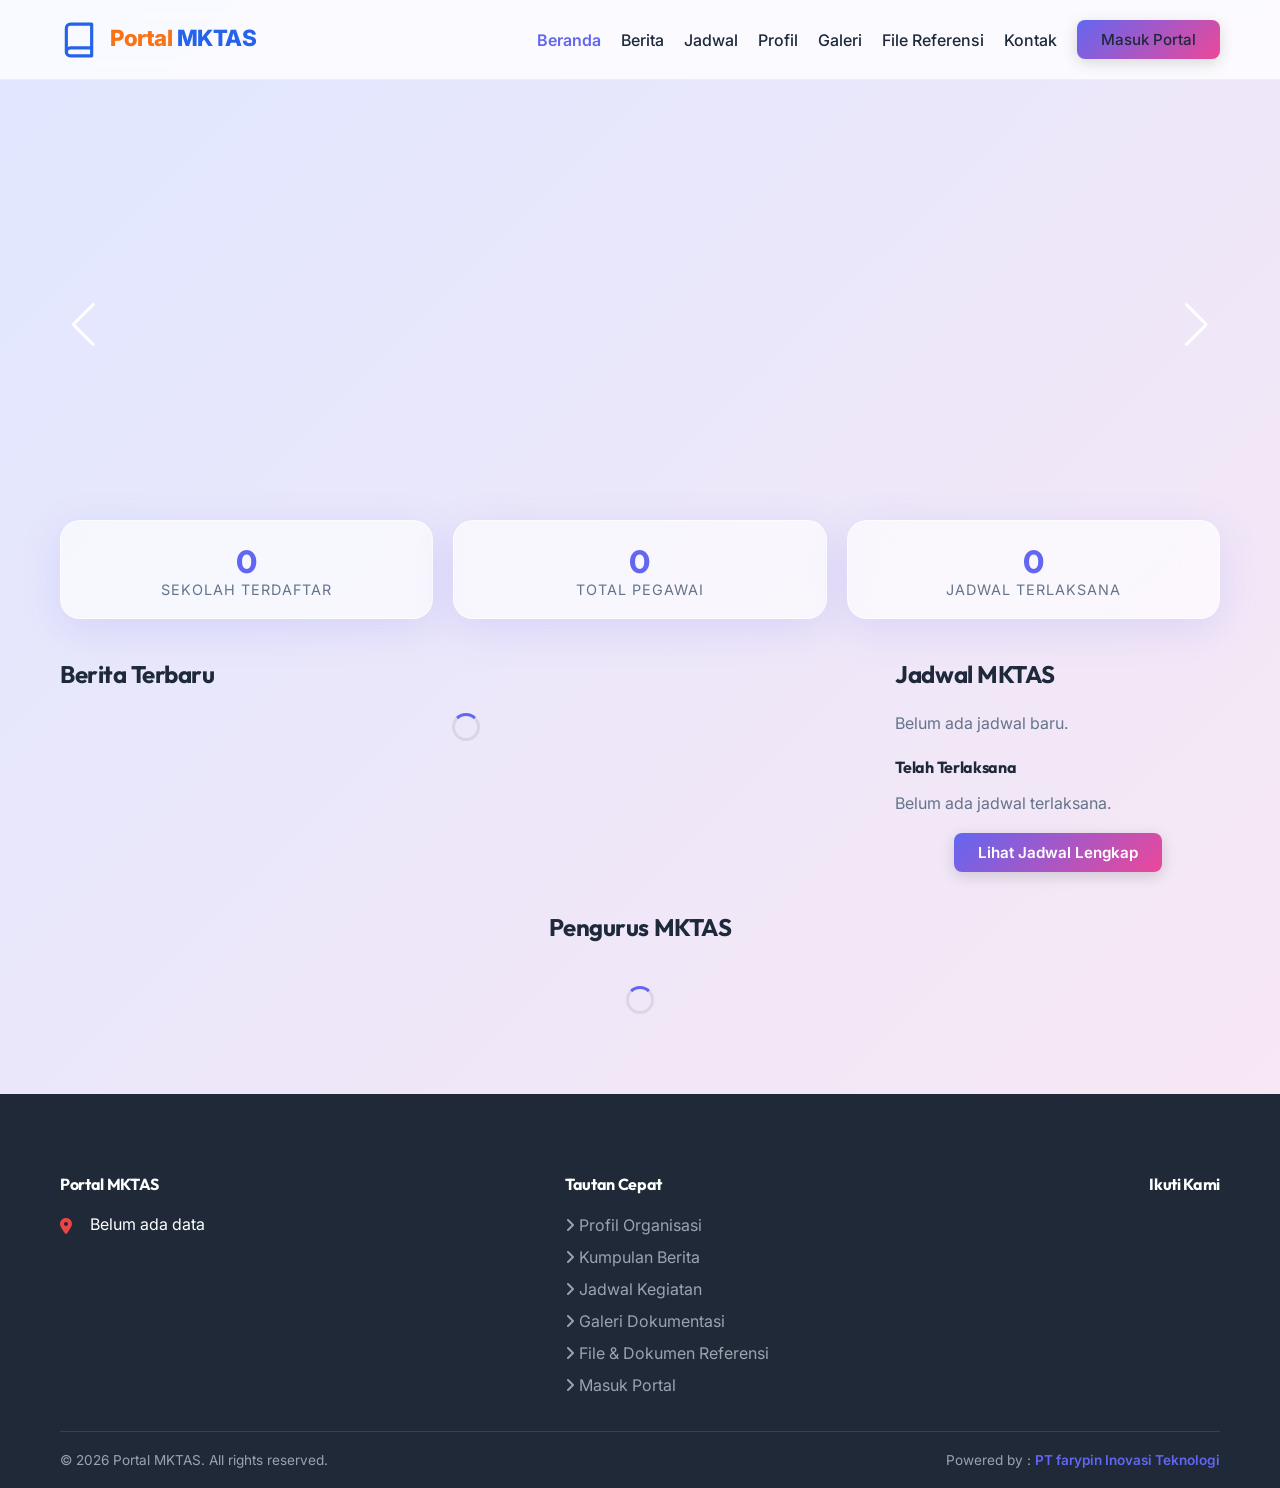
==== commit 77e8dcef: "Update index.html" ====
--- a/index.html
+++ b/index.html
@@ -535,18 +535,10 @@
     }
 
     // --- DYNAMIC DATA POPULATION ---
-    document.addEventListener('DOMContentLoaded', async () => {
-      // Load Settings
+    document.addEventListener('DOMContentLoaded', () => {
+      // 1. Tampilkan Pengaturan & Branding Seketika (0 detik dari cache)
       const localSet = JSON.parse(localStorage.getItem('mktas_settings') || '{}');
       let s = localSet;
-      try {
-        if (typeof fetchAPI !== 'undefined') {
-          const res = await fetchAPI('getSettings', {});
-          if (res.status === 'success' && res.data) {
-            s = typeof mergeSettings === 'function' ? mergeSettings(s, res.data) : Object.assign(s, res.data);
-          }
-        }
-      } catch (e) { }
 
       if (typeof applyWarnaSettings === 'function') {
         applyWarnaSettings(s);
@@ -557,61 +549,62 @@
         window.applySettingsToFooter(s);
       }
 
-
-
-      // Populate Mobile Kontak Card (jika elemen tersedia di mobile view)
-      if (s.singkatan_forum) {
-        const mkcCopy = document.getElementById('mkc-copyright-name');
-        if (mkcCopy) mkcCopy.textContent = s.singkatan_forum;
-      }
-      if (s.alamat) {
-        const ar = document.getElementById('mkc-address-row');
-        const at = document.getElementById('mkc-address');
-        if (ar && at) { at.textContent = s.alamat; ar.style.display = 'flex'; }
-      }
-      const rawTelp = s.telp || s.kontak_wa || s.no_hp || '';
-      if (rawTelp) {
-        let cleanTelp = String(rawTelp).replace(/[^0-9]/g, '');
-        if (cleanTelp.startsWith('0')) {
-          cleanTelp = '62' + cleanTelp.substring(1);
-        } else if (cleanTelp.startsWith('8')) {
-          cleanTelp = '62' + cleanTelp;
-        }
-        const mkcPhone = document.getElementById('mkc-phone');
-        const mkcPhoneLink = document.getElementById('mkc-phone-link');
-        if (mkcPhone && mkcPhoneLink) {
-          mkcPhone.textContent = rawTelp;
-          mkcPhoneLink.href = 'https://wa.me/' + cleanTelp;
-          mkcPhoneLink.target = '_blank';
-          mkcPhoneLink.rel = 'noopener noreferrer';
-          mkcPhoneLink.style.display = 'flex';
-        }
-      }
-      if (s.email) {
-        const mkcEmail = document.getElementById('mkc-email');
-        const mkcEmailLink = document.getElementById('mkc-email-link');
-        if (mkcEmail && mkcEmailLink) {
-          mkcEmail.textContent = s.email;
-          mkcEmailLink.href = 'mailto:' + s.email;
-          mkcEmailLink.style.display = 'flex';
-        }
-      }
-      const rawWeb = s.website || s.domain_resmi || '';
-      if (rawWeb) {
-        const webUrl2 = /^https?:\/\//i.test(rawWeb) ? rawWeb : 'https://' + rawWeb;
-        const mkcWeb = document.getElementById('mkc-website');
-        const mkcWebLink = document.getElementById('mkc-website-link');
-        if (mkcWeb && mkcWebLink) {
-          mkcWeb.textContent = rawWeb.replace(/^https?:\/\//i, '').replace(/\/+$/, '');
-          mkcWebLink.href = webUrl2;
-          mkcWebLink.target = '_blank';
-          mkcWebLink.rel = 'noopener noreferrer';
-          mkcWebLink.style.display = 'flex';
-        }
-      }
-
-
-      // Load Profil Data
+      function populateContactDetails(conf) {
+        if (!conf) return;
+        if (conf.singkatan_forum) {
+          const mkcCopy = document.getElementById('mkc-copyright-name');
+          if (mkcCopy) mkcCopy.textContent = conf.singkatan_forum;
+        }
+        if (conf.alamat) {
+          const ar = document.getElementById('mkc-address-row');
+          const at = document.getElementById('mkc-address');
+          if (ar && at) { at.textContent = conf.alamat; ar.style.display = 'flex'; }
+        }
+        const rawTelp = conf.telp || conf.kontak_wa || conf.no_hp || '';
+        if (rawTelp) {
+          let cleanTelp = String(rawTelp).replace(/[^0-9]/g, '');
+          if (cleanTelp.startsWith('0')) {
+            cleanTelp = '62' + cleanTelp.substring(1);
+          } else if (cleanTelp.startsWith('8')) {
+            cleanTelp = '62' + cleanTelp;
+          }
+          const mkcPhone = document.getElementById('mkc-phone');
+          const mkcPhoneLink = document.getElementById('mkc-phone-link');
+          if (mkcPhone && mkcPhoneLink) {
+            mkcPhone.textContent = rawTelp;
+            mkcPhoneLink.href = 'https://wa.me/' + cleanTelp;
+            mkcPhoneLink.target = '_blank';
+            mkcPhoneLink.rel = 'noopener noreferrer';
+            mkcPhoneLink.style.display = 'flex';
+          }
+        }
+        if (conf.email) {
+          const mkcEmail = document.getElementById('mkc-email');
+          const mkcEmailLink = document.getElementById('mkc-email-link');
+          if (mkcEmail && mkcEmailLink) {
+            mkcEmail.textContent = conf.email;
+            mkcEmailLink.href = 'mailto:' + conf.email;
+            mkcEmailLink.style.display = 'flex';
+          }
+        }
+        const rawWeb = conf.website || conf.domain_resmi || '';
+        if (rawWeb) {
+          const webUrl2 = /^https?:\/\//i.test(rawWeb) ? rawWeb : 'https://' + rawWeb;
+          const mkcWeb = document.getElementById('mkc-website');
+          const mkcWebLink = document.getElementById('mkc-website-link');
+          if (mkcWeb && mkcWebLink) {
+            mkcWeb.textContent = rawWeb.replace(/^https?:\/\//i, '').replace(/\/+$/, '');
+            mkcWebLink.href = webUrl2;
+            mkcWebLink.target = '_blank';
+            mkcWebLink.rel = 'noopener noreferrer';
+            mkcWebLink.style.display = 'flex';
+          }
+        }
+      }
+
+      populateContactDetails(s);
+
+      // Load Profil Data Seketika (0 detik)
       const cachedProfil = JSON.parse(localStorage.getItem('mktas_profil') || '{}');
       const p = Object.assign({}, cachedProfil, {
         pengantar: s.profil_pengantar || cachedProfil.pengantar,
@@ -642,6 +635,21 @@
       } else {
         tbody.innerHTML = '<tr><td colspan="2">Belum ada data organisasi.</td></tr>';
       }
+
+      // Jika cache pengaturan masih kosong (pengunjung baru pertama kali), ambil di latar belakang
+      if (!localSet || Object.keys(localSet).length === 0) {
+        if (typeof fetchAPI !== 'undefined') {
+          fetchAPI('getSettings', {}).then(res => {
+            if (res && res.status === 'success' && res.data) {
+              s = typeof mergeSettings === 'function' ? mergeSettings(s, res.data) : Object.assign(s, res.data);
+              localStorage.setItem('mktas_settings', JSON.stringify(s));
+              if (typeof applyWarnaSettings === 'function') applyWarnaSettings(s);
+              if (typeof window.applySettingsToFooter === 'function') window.applySettingsToFooter(s);
+              populateContactDetails(s);
+            }
+          }).catch(() => {});
+        }
+      }
     });
   </script>
 
@@ -652,12 +660,12 @@
   <script src="js/footer.js"></script>
 
   <script>
-    // Load Public Data
-    document.addEventListener('DOMContentLoaded', async () => {
-
-      // 1. Inisialisasi & Render Slider dengan Caching Instan
+    // Load Public Data (0 Detik Instan + Version Fingerprint Caching)
+    document.addEventListener('DOMContentLoaded', () => {
       let heroSwiperInstance = null;
-
+      let boardSwiperInstance = null;
+
+      // 1. RENDER FUNCTIONS
       function renderHeroSliders(sliders) {
         const activeSliders = (sliders || []).filter(s => s && s.is_active && s.image_url);
         const sc = document.getElementById('slider-container');
@@ -695,139 +703,93 @@
         }
       }
 
-      // Tampilkan slider dari cache lokal segera (0 detik - tanpa gambar fallback jelek)
-      try {
-        const cachedSliders = JSON.parse(localStorage.getItem('mktas_sliders') || '[]');
-        if (Array.isArray(cachedSliders) && cachedSliders.length > 0) {
-          renderHeroSliders(cachedSliders);
-        }
-      } catch (e) { }
-
-      // Muat slider terbaru dari database di latar belakang
-      fetchAPI('getSliders', {}).then(res => {
-        if (res && res.status === 'success' && Array.isArray(res.data)) {
-          localStorage.setItem('mktas_sliders', JSON.stringify(res.data));
-          renderHeroSliders(res.data);
-        }
-      }).catch(err => console.warn('Gagal memuat slider online:', err));
-
-      // 2. Tampilkan Statistik Instan dari Cache
-      try {
-        const cachedStats = JSON.parse(localStorage.getItem('mktas_stats') || '{}');
-        if (cachedStats.schools !== undefined) document.getElementById('stat-schools').innerText = cachedStats.schools;
-        if (cachedStats.staff !== undefined) document.getElementById('stat-staff').innerText = cachedStats.staff;
-        if (cachedStats.schedules !== undefined) document.getElementById('stat-schedules').innerText = cachedStats.schedules;
-      } catch (e) { }
-
-      // Ambil data Sekolah, Pegawai, dan Jadwal secara paralel (jauh lebih cepat)
-      const [schRes, stfRes, jdwRes] = await Promise.all([
-        fetchAPI('getSchools', {}).catch(() => ({ status: 'error', data: [] })),
-        fetchAPI('getStaff', {}).catch(() => ({ status: 'error', data: [] })),
-        fetchAPI('getSchedules', {}).catch(() => ({ status: 'error', data: [] }))
-      ]);
-
-      const totalSchools = (schRes.status === 'success' && schRes.data) ? schRes.data.length : 0;
-      const totalStaff = (stfRes.status === 'success' && stfRes.data) ? stfRes.data.length : 0;
-      document.getElementById('stat-schools').innerText = totalSchools;
-      document.getElementById('stat-staff').innerText = totalStaff;
-
-      // Buat lookup koordinat dari data sekolah
-      const sekolahKoordMap = {};
-      if (schRes.status === 'success') {
-        schRes.data.forEach(sc => {
-          if (sc.koordinat) sekolahKoordMap[sc.nama] = sc.koordinat;
-        });
-      }
-
-      let schedules = [];
-      if (jdwRes.status === 'success') schedules = jdwRes.data;
-      localStorage.setItem('mktas_schedules', JSON.stringify(schedules)); // simpan untuk jadwal.html
-      localStorage.setItem('mktas_koordmap', JSON.stringify(sekolahKoordMap));
-
-      // Split Schedules based on keterangan
-      const past = schedules.filter(s => s.keterangan === 'Terlaksana').sort((a, b) => a.tanggal < b.tanggal ? 1 : -1);
-      const upcoming = schedules.filter(s => s.keterangan === 'Akan Datang').sort((a, b) => a.tanggal > b.tanggal ? 1 : -1);
-
-      document.getElementById('stat-schedules').innerText = past.length;
-
-      // Simpan ke cache lokal agar kunjungan berikutnya instan 0 detik
-      try {
-        localStorage.setItem('mktas_stats', JSON.stringify({
-          schools: totalSchools,
-          staff: totalStaff,
-          schedules: past.length
-        }));
-      } catch (e) { }
-
-      // Render Upcoming Schedule (1 item)
-      const upContainer = document.getElementById('upcoming-schedule');
-      if (upcoming.length > 0) {
-        const up = upcoming[0];
-        const upKoord = sekolahKoordMap[up.sekolah] || '';
-        const lokasiBtn = upKoord
-          ? `<a href="https://www.google.com/maps/search/?api=1&query=${encodeURIComponent(upKoord)}" target="_blank"
-                 style="display:inline-flex;align-items:center;gap:5px;margin-top:10px;padding:6px 14px;background:rgba(255,255,255,0.25);color:#fff;border-radius:20px;font-size:0.82rem;text-decoration:none;backdrop-filter:blur(4px);border:1px solid rgba(255,255,255,0.4);">
-                &#x1F4CD; Lokasi
-               </a>`
-          : '';
-        upContainer.innerHTML = `
-            <div class="sched-highlight shadow">
-              <span style="background: rgba(255,255,255,0.2); padding: 3px 8px; border-radius: 4px; font-size: 0.8rem;">Akan Datang</span>
-              <h4 class="mt-2">${up.sekolah}</h4>
-              <p><i class="fa-regular fa-calendar"></i> ${up.tanggal}</p>
-              <p style="font-size: 0.85rem; margin-top: 5px;">${up.keterangan || '-'}</p>
-              ${lokasiBtn}
-            </div>
-          `;
-      } else {
-        upContainer.innerHTML = '<p class="text-muted">Belum ada jadwal baru.</p>';
-      }
-
-      // Render Past Schedules (Max 4)
-      const pastContainer = document.getElementById('past-schedules');
-      if (past.length > 0) {
-        pastContainer.innerHTML = past.slice(0, 4).map(s => {
-          const koord = sekolahKoordMap[s.sekolah] || '';
-          const lokasiBtn = koord
-            ? `<a href="https://www.google.com/maps/search/?api=1&query=${encodeURIComponent(koord)}" target="_blank"
-                   title="Lihat lokasi di Google Maps"
-                   style="display:inline-flex;align-items:center;gap:4px;padding:3px 10px;border:1px solid var(--primary,#4f46e5);color:var(--primary,#4f46e5);border-radius:14px;font-size:0.78rem;text-decoration:none;">
-                  &#x1F4CD; <span class="hide-text-mobile">Lokasi</span>
-                 </a>`
-            : '';
-          const fotoBtn = `<button onclick="showFotoKegiatan('${s.id}')"
-                     title="Foto Kegiatan"
-                     style="display:inline-flex;align-items:center;gap:4px;padding:3px 10px;border:1px solid #10b981;color:#10b981;border-radius:14px;font-size:0.78rem;background:none;cursor:pointer;">
-                    &#x1F4F7; <span class="hide-text-mobile">Foto</span>
-                   </button>`;
-          return `
-              <div class="sched-item glass-panel" style="display:flex; align-items:center; justify-content:space-between; gap:12px;">
-                <div style="display:flex; align-items:center; gap:12px; flex:1; min-width:0;">
-                  <i class="fa-solid fa-check-circle" style="color: #10b981; font-size:1.2rem; flex-shrink:0;"></i>
-                  <div style="min-width:0;">
-                    <strong style="display:block; white-space:nowrap; overflow:hidden; text-overflow:ellipsis;">${s.sekolah}</strong>
-                    <span style="font-size: 0.8rem; color: var(--text-muted);">${s.tanggal}</span>
+      function renderStats(stats) {
+        if (!stats) return;
+        const schEl = document.getElementById('stat-schools');
+        const stfEl = document.getElementById('stat-staff');
+        const jdwEl = document.getElementById('stat-schedules');
+        if (schEl && stats.schools !== undefined) schEl.innerText = stats.schools;
+        if (stfEl && stats.staff !== undefined) stfEl.innerText = stats.staff;
+        if (jdwEl && stats.schedules !== undefined) jdwEl.innerText = stats.schedules;
+      }
+
+      function renderSchedules(schedules, sekolahKoordMap) {
+        const allScheds = Array.isArray(schedules) ? schedules : [];
+        const koordMap = sekolahKoordMap || {};
+
+        const past = allScheds.filter(s => s.keterangan === 'Terlaksana').sort((a, b) => a.tanggal < b.tanggal ? 1 : -1);
+        const upcoming = allScheds.filter(s => s.keterangan === 'Akan Datang').sort((a, b) => a.tanggal > b.tanggal ? 1 : -1);
+
+        const jdwEl = document.getElementById('stat-schedules');
+        if (jdwEl) jdwEl.innerText = past.length;
+
+        // Render Upcoming Schedule (1 item)
+        const upContainer = document.getElementById('upcoming-schedule');
+        if (upContainer) {
+          if (upcoming.length > 0) {
+            const up = upcoming[0];
+            const upKoord = koordMap[up.sekolah] || up.koordinat || '';
+            const lokasiBtn = upKoord
+              ? `<a href="https://www.google.com/maps/search/?api=1&query=${encodeURIComponent(upKoord)}" target="_blank"
+                     style="display:inline-flex;align-items:center;gap:5px;margin-top:10px;padding:6px 14px;background:rgba(255,255,255,0.25);color:#fff;border-radius:20px;font-size:0.82rem;text-decoration:none;backdrop-filter:blur(4px);border:1px solid rgba(255,255,255,0.4);">
+                    &#x1F4CD; Lokasi
+                   </a>`
+              : '';
+            upContainer.innerHTML = `
+                <div class="sched-highlight shadow">
+                  <span style="background: rgba(255,255,255,0.2); padding: 3px 8px; border-radius: 4px; font-size: 0.8rem;">Akan Datang</span>
+                  <h4 class="mt-2">${up.sekolah}</h4>
+                  <p><i class="fa-regular fa-calendar"></i> ${up.tanggal}</p>
+                  <p style="font-size: 0.85rem; margin-top: 5px;">${up.keterangan || '-'}</p>
+                  ${lokasiBtn}
+                </div>
+              `;
+          } else {
+            upContainer.innerHTML = '<p class="text-muted">Belum ada jadwal baru.</p>';
+          }
+        }
+
+        // Render Past Schedules (Max 4)
+        const pastContainer = document.getElementById('past-schedules');
+        if (pastContainer) {
+          if (past.length > 0) {
+            pastContainer.innerHTML = past.slice(0, 4).map(s => {
+              const koord = koordMap[s.sekolah] || s.koordinat || '';
+              const lokasiBtn = koord
+                ? `<a href="https://www.google.com/maps/search/?api=1&query=${encodeURIComponent(koord)}" target="_blank"
+                       title="Lihat lokasi di Google Maps"
+                       style="display:inline-flex;align-items:center;gap:4px;padding:3px 10px;border:1px solid var(--primary,#4f46e5);color:var(--primary,#4f46e5);border-radius:14px;font-size:0.78rem;text-decoration:none;">
+                      &#x1F4CD; <span class="hide-text-mobile">Lokasi</span>
+                     </a>`
+                : '';
+              const fotoBtn = `<button onclick="showFotoKegiatan('${s.id}')"
+                         title="Foto Kegiatan"
+                         style="display:inline-flex;align-items:center;gap:4px;padding:3px 10px;border:1px solid #10b981;color:#10b981;border-radius:14px;font-size:0.78rem;background:none;cursor:pointer;">
+                        &#x1F4F7; <span class="hide-text-mobile">Foto</span>
+                       </button>`;
+              return `
+                  <div class="sched-item glass-panel" style="display:flex; align-items:center; justify-content:space-between; gap:12px;">
+                    <div style="display:flex; align-items:center; gap:12px; flex:1; min-width:0;">
+                      <i class="fa-solid fa-check-circle" style="color: #10b981; font-size:1.2rem; flex-shrink:0;"></i>
+                      <div style="min-width:0;">
+                        <strong style="display:block; white-space:nowrap; overflow:hidden; text-overflow:ellipsis;">${s.sekolah}</strong>
+                        <span style="font-size: 0.8rem; color: var(--text-muted);">${s.tanggal}</span>
+                      </div>
+                    </div>
+                    ${lokasiBtn || fotoBtn ? `<div style="display:flex; gap:6px; flex-shrink:0;">${lokasiBtn}${fotoBtn}</div>` : ''}
                   </div>
-                </div>
-                ${lokasiBtn || fotoBtn ? `<div style="display:flex; gap:6px; flex-shrink:0;">${lokasiBtn}${fotoBtn}</div>` : ''}
-              </div>
-          `;
-        }).join('');
-      } else {
-        pastContainer.innerHTML = '<p class="text-muted">Belum ada jadwal terlaksana.</p>';
-      }
-
-        // Hapus injeksi tombol Jadwal Lengkap kedua karena sudah ada secara statis di HTML
-        if (schedules.length > 0) {
-          // Hanya biarkan HTML yang menangani tombol
-        }
-
-
-      // 3. Load News (Max 5)
-      const newsRes = await fetchAPI('getNews', {});
-      const newsContainer = document.getElementById('news-container');
-      if (newsRes.status === 'success' && newsRes.data) {
-        const publishedNews = newsRes.data.filter(n => n.is_published).slice(0, 5);
+              `;
+            }).join('');
+          } else {
+            pastContainer.innerHTML = '<p class="text-muted">Belum ada jadwal terlaksana.</p>';
+          }
+        }
+      }
+
+      function renderNews(newsList) {
+        const newsContainer = document.getElementById('news-container');
+        if (!newsContainer) return;
+        const publishedNews = (newsList || []).filter(n => n && n.is_published).slice(0, 5);
         if (publishedNews.length > 0) {
           let newsHtml = '<div class="news-grid">';
           newsHtml += publishedNews.map(n => {
@@ -837,10 +799,7 @@
             const detailUrl = (window.location.protocol.startsWith('http') && !window.location.hostname.includes('github.io'))
               ? `${baseDomain}/berita/${slug}.html`
               : `berita/${slug}.html`;
-            
-            // Hapus tag HTML dari konten untuk preview
-            const cleanContent = String(n.content || '').replace(/<[^>]*>/g, ' ').replace(/\s+/g, ' ').trim();
-            
+
             return `
               <div class="news-card shadow" onclick="window.location.href='${detailUrl}'">
                 <img src="${n.image_url || 'https://via.placeholder.com/120x80?text=News'}" class="news-img" alt="Berita">
@@ -865,51 +824,193 @@
         } else {
           newsContainer.innerHTML = '<p class="text-muted">Belum ada berita dipublikasikan.</p>';
         }
-      } else {
-        newsContainer.innerHTML = '<p class="text-muted">Belum ada berita.</p>';
-      }
-
-      // 4. Load Board Members
-      const boardRes = await fetchAPI('getBoardMembers', {});
-      const boardContainer = document.getElementById('board-container');
-      if (boardRes.status === 'success' && boardRes.data && boardRes.data.length > 0) {
-        boardContainer.innerHTML = boardRes.data.map(b => `
-            <div class="swiper-slide">
-              <div class="board-card glass-panel shadow">
-                <img src="${b.image_url || 'https://via.placeholder.com/80'}" class="board-img" alt="${b.name}">
-                <div class="board-name">${b.name}</div>
-                <div class="board-pos">${b.position}</div>
+      }
+
+      function renderBoard(boardList) {
+        const boardContainer = document.getElementById('board-container');
+        if (!boardContainer) return;
+        const activeMembers = Array.isArray(boardList) ? boardList : [];
+        if (activeMembers.length > 0) {
+          boardContainer.innerHTML = activeMembers.map(b => `
+              <div class="swiper-slide">
+                <div class="board-card glass-panel shadow">
+                  <img src="${b.image_url || 'https://via.placeholder.com/80'}" class="board-img" alt="${b.name}">
+                  <div class="board-name">${b.name}</div>
+                  <div class="board-pos">${b.position}</div>
+                </div>
               </div>
-            </div>
-          `).join('');
-
-        new Swiper('.board-slider', {
-          slidesPerView: 2,
-          spaceBetween: 20,
-          loop: true,
-          autoplay: { delay: 3000, disableOnInteraction: false },
-          breakpoints: {
-            640: { slidesPerView: 3 },
-            768: { slidesPerView: 4 },
-            1024: { slidesPerView: 5 },
-          }
+            `).join('');
+
+          if (boardSwiperInstance) {
+            boardSwiperInstance.update();
+          } else {
+            boardSwiperInstance = new Swiper('.board-slider', {
+              slidesPerView: 2,
+              spaceBetween: 20,
+              loop: activeMembers.length > 2,
+              autoplay: { delay: 3000, disableOnInteraction: false },
+              breakpoints: {
+                640: { slidesPerView: 3 },
+                768: { slidesPerView: 4 },
+                1024: { slidesPerView: 5 },
+              }
+            });
+          }
+        } else {
+          boardContainer.innerHTML = '<p class="text-center text-muted w-100">Data pengurus belum tersedia.</p>';
+        }
+      }
+
+      function renderSocials(socialsList) {
+        const socContainer = document.getElementById('social-container');
+        const mkcSoc = document.getElementById('mkc-socials-container');
+        const socData = Array.isArray(socialsList) ? socialsList : [];
+        if (socData.length > 0) {
+          const socHtml = socData.map(s => `<a href="${s.url}" target="_blank" title="${s.platform}"><i class="${s.icon || 'fa-solid fa-link'}"></i></a>`).join('');
+          if (socContainer) socContainer.innerHTML = socHtml;
+          if (mkcSoc) mkcSoc.innerHTML = socHtml;
+        } else {
+          if (socContainer) socContainer.innerHTML = '<p>Belum ada media sosial ditambahkan.</p>';
+        }
+      }
+
+      // 2. STEP A: TAMPILKAN CACHE INSTAN (0.00 DETIK TANPA MENUNGGU JARINGAN)
+      const cachedVersion = localStorage.getItem('mktas_data_version') || '';
+      const cachedSliders = (typeof safeReadJsonStorage === 'function') ? safeReadJsonStorage('mktas_sliders', []) : JSON.parse(localStorage.getItem('mktas_sliders') || '[]');
+      const cachedStats = (typeof safeReadJsonStorage === 'function') ? safeReadJsonStorage('mktas_stats', null) : JSON.parse(localStorage.getItem('mktas_stats') || 'null');
+      const cachedSchedules = (typeof safeReadJsonStorage === 'function') ? safeReadJsonStorage('mktas_schedules', []) : JSON.parse(localStorage.getItem('mktas_schedules') || '[]');
+      const cachedKoordMap = (typeof safeReadJsonStorage === 'function') ? safeReadJsonStorage('mktas_koordmap', {}) : JSON.parse(localStorage.getItem('mktas_koordmap') || '{}');
+      const cachedNews = (typeof safeReadJsonStorage === 'function') ? safeReadJsonStorage('mktas_news', []) : JSON.parse(localStorage.getItem('mktas_news') || '[]');
+      const cachedBoard = (typeof safeReadJsonStorage === 'function') ? safeReadJsonStorage('mktas_board', []) : JSON.parse(localStorage.getItem('mktas_board') || '[]');
+      const cachedSocials = (typeof safeReadJsonStorage === 'function') ? safeReadJsonStorage('mktas_socials', []) : JSON.parse(localStorage.getItem('mktas_socials') || '[]');
+
+      if (Array.isArray(cachedSliders) && cachedSliders.length > 0) renderHeroSliders(cachedSliders);
+      if (cachedStats) renderStats(cachedStats);
+      if (Array.isArray(cachedSchedules) && cachedSchedules.length > 0) renderSchedules(cachedSchedules, cachedKoordMap);
+      if (Array.isArray(cachedNews) && cachedNews.length > 0) renderNews(cachedNews);
+      if (Array.isArray(cachedBoard) && cachedBoard.length > 0) renderBoard(cachedBoard);
+      if (Array.isArray(cachedSocials) && cachedSocials.length > 0) renderSocials(cachedSocials);
+
+      // 3. STEP B: CEK VERSI DI LATAR BELAKANG (SUPER RINGAN & HEMAT SPREADSHEET)
+      const hasAllCache = cachedStats && cachedSchedules.length > 0 && cachedNews.length > 0 && cachedBoard.length > 0;
+
+      function applyBundleData(d, newVer) {
+        if (!d) return;
+        if (newVer) localStorage.setItem('mktas_data_version', newVer);
+
+        if (Array.isArray(d.sliders)) {
+          localStorage.setItem('mktas_sliders', JSON.stringify(d.sliders));
+          renderHeroSliders(d.sliders);
+        }
+        if (d.stats) {
+          localStorage.setItem('mktas_stats', JSON.stringify(d.stats));
+          renderStats(d.stats);
+        }
+        if (Array.isArray(d.schedules)) {
+          localStorage.setItem('mktas_schedules', JSON.stringify(d.schedules));
+          if (d.sekolahKoordMap) localStorage.setItem('mktas_koordmap', JSON.stringify(d.sekolahKoordMap));
+          renderSchedules(d.schedules, d.sekolahKoordMap || {});
+        }
+        if (Array.isArray(d.news)) {
+          localStorage.setItem('mktas_news', JSON.stringify(d.news));
+          renderNews(d.news);
+        }
+        if (Array.isArray(d.board)) {
+          localStorage.setItem('mktas_board', JSON.stringify(d.board));
+          renderBoard(d.board);
+        }
+        if (Array.isArray(d.socials)) {
+          localStorage.setItem('mktas_socials', JSON.stringify(d.socials));
+          renderSocials(d.socials);
+        }
+        if (d.settings && Object.keys(d.settings).length > 0) {
+          let curSet = (typeof safeReadJsonStorage === 'function') ? safeReadJsonStorage('mktas_settings', {}) : JSON.parse(localStorage.getItem('mktas_settings') || '{}');
+          curSet = typeof mergeSettings === 'function' ? mergeSettings(curSet, d.settings) : Object.assign(curSet, d.settings);
+          localStorage.setItem('mktas_settings', JSON.stringify(curSet));
+          if (typeof applyWarnaSettings === 'function') applyWarnaSettings(curSet);
+          if (typeof window.applySettingsToFooter === 'function') window.applySettingsToFooter(curSet);
+        }
+      }
+
+      function fetchIndividualFallback(newVer) {
+        Promise.all([
+          fetchAPI('getSchools', {}).catch(() => ({ status: 'error', data: [] })),
+          fetchAPI('getStaff', {}).catch(() => ({ status: 'error', data: [] })),
+          fetchAPI('getSchedules', {}).catch(() => ({ status: 'error', data: [] })),
+          fetchAPI('getNews', {}).catch(() => ({ status: 'error', data: [] })),
+          fetchAPI('getBoardMembers', {}).catch(() => ({ status: 'error', data: [] })),
+          fetchAPI('getSocials', {}).catch(() => ({ status: 'error', data: [] })),
+          fetchAPI('getSliders', {}).catch(() => ({ status: 'error', data: [] }))
+        ]).then(([schRes, stfRes, jdwRes, newsRes, boardRes, socRes, sldRes]) => {
+          if (newVer) localStorage.setItem('mktas_data_version', newVer);
+
+          if (sldRes.status === 'success' && Array.isArray(sldRes.data)) {
+            localStorage.setItem('mktas_sliders', JSON.stringify(sldRes.data));
+            renderHeroSliders(sldRes.data);
+          }
+
+          const totalSchools = (schRes.status === 'success' && schRes.data) ? schRes.data.length : 0;
+          const totalStaff = (stfRes.status === 'success' && stfRes.data) ? stfRes.data.length : 0;
+          let schedules = (jdwRes.status === 'success' && jdwRes.data) ? jdwRes.data : [];
+          
+          const sekolahKoordMap = {};
+          if (schRes.status === 'success' && schRes.data) {
+            schRes.data.forEach(sc => { if (sc.koordinat) sekolahKoordMap[sc.nama] = sc.koordinat; });
+          }
+
+          const past = schedules.filter(s => s.keterangan === 'Terlaksana');
+          const stats = { schools: totalSchools, staff: totalStaff, schedules: past.length };
+
+          localStorage.setItem('mktas_stats', JSON.stringify(stats));
+          localStorage.setItem('mktas_schedules', JSON.stringify(schedules));
+          localStorage.setItem('mktas_koordmap', JSON.stringify(sekolahKoordMap));
+          renderStats(stats);
+          renderSchedules(schedules, sekolahKoordMap);
+
+          if (newsRes.status === 'success' && Array.isArray(newsRes.data)) {
+            localStorage.setItem('mktas_news', JSON.stringify(newsRes.data));
+            renderNews(newsRes.data);
+          }
+
+          if (boardRes.status === 'success' && Array.isArray(boardRes.data)) {
+            localStorage.setItem('mktas_board', JSON.stringify(boardRes.data));
+            renderBoard(boardRes.data);
+          }
+
+          if (socRes.status === 'success' && Array.isArray(socRes.data)) {
+            localStorage.setItem('mktas_socials', JSON.stringify(socRes.data));
+            renderSocials(socRes.data);
+          }
+        }).catch(e => console.warn('[Cache] Individual fallback error:', e));
+      }
+
+      fetchAPI('getDataVersion', {}).then(vRes => {
+        const serverVersion = (vRes && vRes.status === 'success' && vRes.version) ? String(vRes.version) : '';
+
+        // JIKA VERSI COCOK & CACHE LENGKAP: NOL PANGGILAN SPREADSHEET!
+        if (serverVersion && serverVersion === cachedVersion && hasAllCache) {
+          console.log('[Cache] Versi server cocok (' + serverVersion + '). Nol panggilan spreadsheet.');
+          return;
+        }
+
+        console.log('[Cache] Mengambil pembaruan data publik (Versi baru:', serverVersion, ')...');
+
+        // Coba ambil 1 bundle super cepat
+        fetchAPI('getPublicBundle', {}).then(bRes => {
+          if (bRes && bRes.status === 'success' && bRes.data) {
+            applyBundleData(bRes.data, bRes.version || serverVersion);
+          } else {
+            fetchIndividualFallback(serverVersion);
+          }
+        }).catch(() => {
+          fetchIndividualFallback(serverVersion);
         });
-      } else {
-        boardContainer.innerHTML = '<p class="text-center text-muted w-100">Data pengurus belum tersedia.</p>';
-      }
-
-      // 5. Load Socials
-      const socRes = await fetchAPI('getSocials', {});
-      const socContainer = document.getElementById('social-container');
-      if (socRes.status === 'success' && socRes.data) {
-        const socHtml = socRes.data.length > 0
-          ? socRes.data.map(s => `<a href="${s.url}" target="_blank" title="${s.platform}"><i class="${s.icon || 'fa-solid fa-link'}"></i></a>`).join('')
-          : '<p>Belum ada media sosial ditambahkan.</p>';
-        if (socContainer) socContainer.innerHTML = socHtml;
-        // Also populate mobile kontak card socials
-        const mkcSoc = document.getElementById('mkc-socials-container');
-        if (mkcSoc && socRes.data.length > 0) mkcSoc.innerHTML = socHtml;
-      }
+      }).catch(err => {
+        console.warn('[Cache] Pengecekan versi offline/gagal:', err);
+        if (!hasAllCache) {
+          fetchIndividualFallback('');
+        }
+      });
     });
   </script>
   <!-- Modal Foto Kegiatan (Jadwal) -->
@@ -1015,4 +1116,4 @@
   </nav>
 </body>
 
-</html>+</html>
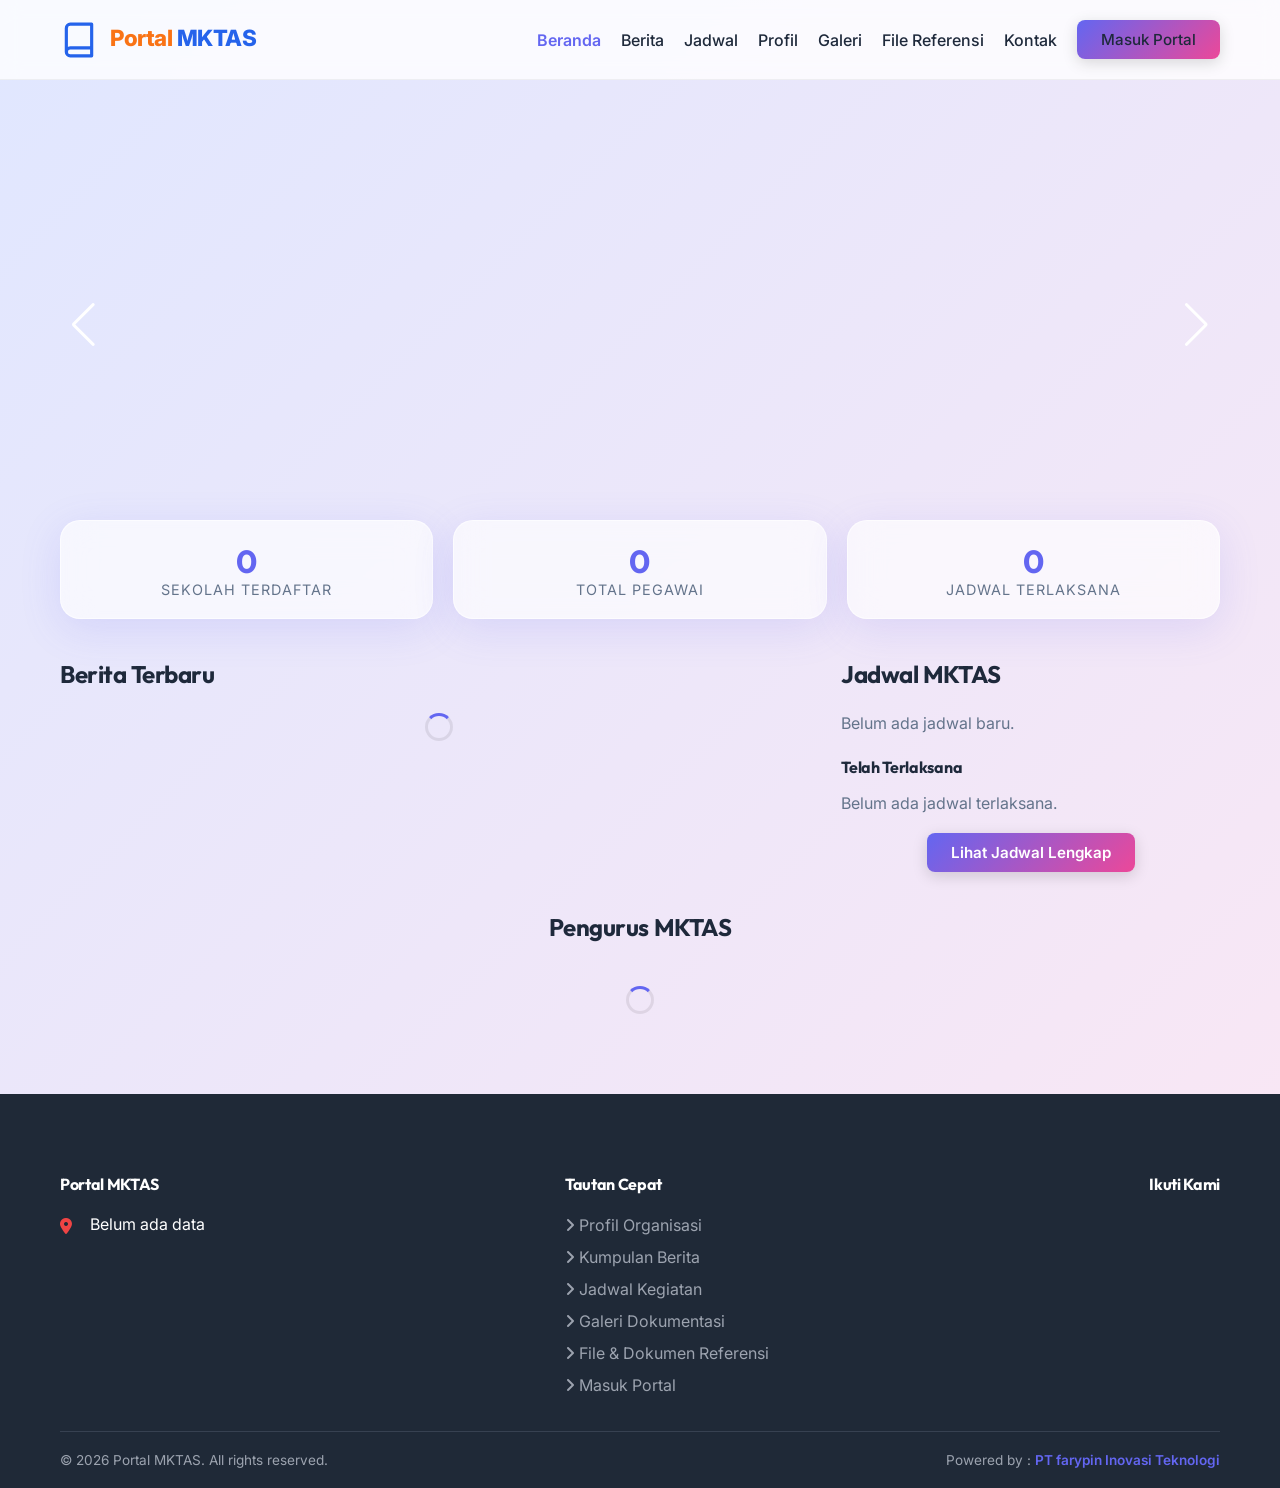
==== commit 9b85718f: "Update index.html" ====
--- a/index.html
+++ b/index.html
@@ -104,7 +104,7 @@
     /* Grid Section */
     .content-grid {
       display: grid;
-      grid-template-columns: 3fr 1.2fr;
+      grid-template-columns: 2fr 1fr;
       gap: 24px;
       margin-bottom: 40px;
       align-items: start;
@@ -654,7 +654,7 @@
   </script>
 
   <!-- Scripts -->
-  <!-- FIX Bug #11: Baris <script src="swiper-bundle.min.css"> dihapus karena CSS tidak bisa dimuat sebagai script -->
+  <!-- FIX Bug #11: Tag skrip swiper-bundle.min.css dihapus karena CSS tidak bisa dimuat sebagai script -->
   <script src="https://cdn.jsdelivr.net/npm/swiper@10/swiper-bundle.min.js"></script>
   <script src="js/api.js"></script>
   <script src="js/footer.js"></script>
--- a/css/style.css
+++ b/css/style.css
@@ -252,7 +252,7 @@
 /* News Cards */
 .news-grid {
   display: grid;
-  grid-template-columns: 1fr;
+  grid-template-columns: repeat(2, 1fr);
   gap: 20px;
   margin-top: 20px;
 }
@@ -267,7 +267,7 @@
   overflow: hidden;
   transition: var(--transition);
   cursor: pointer;
-  height: 140px; /* Fixed height to prevent image stretching */
+  height: 135px; /* Fixed height to prevent image stretching */
 }
 
 .news-card:hover {
@@ -277,7 +277,7 @@
 }
 
 .news-img {
-  width: 200px;
+  width: 160px;
   flex-shrink: 0;
   height: 100%;
   object-fit: cover;
@@ -285,7 +285,7 @@
 }
 
 .news-content {
-  padding: 18px;
+  padding: 14px 16px;
   flex: 1;
   display: flex;
   flex-direction: column;
@@ -866,6 +866,55 @@
   display: flex;
   gap: 10px;
   justify-content: flex-end;
+}
+
+/* Modal Berita Desktop */
+#modal-berita .modal-content {
+  max-width: 850px;
+  width: 90%;
+  max-height: 90vh;
+  display: flex;
+  flex-direction: column;
+  overflow: hidden;
+  padding: 0;
+  background: #ffffff;
+  border-radius: 16px;
+}
+#modal-berita .modal-header {
+  flex-shrink: 0;
+  display: flex;
+  justify-content: space-between;
+  align-items: center;
+  padding: 20px 24px 16px;
+  border-bottom: 1px solid rgba(0, 0, 0, 0.08);
+  background: #ffffff;
+  margin-bottom: 0;
+}
+#modal-berita .modal-header h3 {
+  margin: 0;
+  font-size: 1.25rem;
+  font-weight: 700;
+  color: var(--text-dark, #1e293b);
+}
+#modal-berita .close-modal {
+  font-size: 1.6rem;
+  cursor: pointer;
+  color: var(--text-muted, #64748b);
+  line-height: 1;
+}
+#modal-berita #form-berita {
+  flex: 1 1 auto;
+  overflow-y: auto;
+  -webkit-overflow-scrolling: touch;
+  padding: 20px 24px 24px;
+  min-height: 0;
+  display: block;
+  background: #ffffff;
+}
+#modal-berita .grid-2-col {
+  display: grid;
+  grid-template-columns: 1fr 1fr;
+  gap: 16px;
 }
 
 /* PDF Page styling (untuk cetak daftar hadir) */
@@ -1455,7 +1504,119 @@
     box-sizing: border-box !important;
     overflow-x: hidden !important;
   }
-  #modal-berita .modal-content,
+  /* Modal Berita Khusus HP: Kokoh, Scrollable, Fixed Header, Tidak Collapsed */
+  #modal-berita .modal-content {
+    width: min(94vw, 860px) !important;
+    max-width: 94vw !important;
+    height: 86vh !important;
+    max-height: calc(90vh - 40px) !important;
+    display: flex !important;
+    flex-direction: column !important;
+    overflow: hidden !important;
+    margin: 0 auto !important;
+    padding: 0 !important;
+    background: #ffffff !important;
+    border: 1px solid rgba(148, 163, 184, 0.25) !important;
+    border-radius: 14px !important;
+    align-self: center !important;
+  }
+  #modal-berita .modal-header {
+    flex-shrink: 0 !important;
+    display: flex !important;
+    flex-direction: row !important;
+    justify-content: space-between !important;
+    align-items: center !important;
+    padding: 14px 16px !important;
+    margin: 0 !important;
+    border-bottom: 1px solid rgba(148, 163, 184, 0.25) !important;
+    background: #ffffff !important;
+  }
+  #modal-berita .modal-header h3 {
+    margin: 0 !important;
+    font-size: 1.08rem !important;
+    font-weight: 700 !important;
+    line-height: 1.3 !important;
+    flex: 1 1 auto !important;
+    color: #1e293b !important;
+  }
+  #modal-berita .close-modal {
+    margin-left: auto !important;
+    flex-shrink: 0 !important;
+    font-size: 1.5rem !important;
+    line-height: 1 !important;
+    color: #64748b !important;
+    cursor: pointer !important;
+  }
+  #modal-berita #form-berita,
+  #modal-berita .modal-body {
+    flex: 1 1 auto !important;
+    display: block !important;
+    opacity: 1 !important;
+    visibility: visible !important;
+    overflow-y: auto !important;
+    -webkit-overflow-scrolling: touch !important;
+    padding: 14px 16px 20px !important;
+    background: #ffffff !important;
+    min-height: 0 !important;
+  }
+  #modal-berita .form-group {
+    display: block !important;
+    width: 100% !important;
+    margin-bottom: 14px !important;
+  }
+  #modal-berita .form-group label {
+    display: block !important;
+    margin-bottom: 6px !important;
+    font-weight: 600 !important;
+    color: #1e293b !important;
+    font-size: 0.9rem !important;
+  }
+  #modal-berita .grid-2-col,
+  #modal-berita [style*="display: grid"],
+  #modal-berita .modal-body > div[style*="display: grid"] {
+    display: flex !important;
+    flex-direction: column !important;
+    gap: 12px !important;
+  }
+  #modal-berita #editor-berita {
+    height: 200px !important;
+    background: #ffffff !important;
+    border-radius: 0 0 8px 8px !important;
+  }
+  #modal-berita .ql-toolbar.ql-snow {
+    display: flex !important;
+    flex-wrap: wrap !important;
+    gap: 2px !important;
+    padding: 6px !important;
+    background: #f8fafc !important;
+    border: 1px solid #cbd5e1 !important;
+    border-bottom: none !important;
+    border-radius: 8px 8px 0 0 !important;
+  }
+  #modal-berita .ql-formats {
+    margin-right: 6px !important;
+    margin-bottom: 4px !important;
+  }
+  #modal-berita .ql-container.ql-snow {
+    border: 1px solid #cbd5e1 !important;
+    border-radius: 0 0 8px 8px !important;
+    font-size: 0.95rem !important;
+  }
+  #modal-berita .modal-footer {
+    display: flex !important;
+    flex-direction: row !important;
+    justify-content: flex-end !important;
+    align-items: center !important;
+    gap: 10px !important;
+    margin-top: 18px !important;
+    padding-bottom: 12px !important;
+  }
+  #modal-berita .modal-footer .btn {
+    padding: 8px 18px !important;
+    font-size: 0.9rem !important;
+  }
+
+  /* Modals Lainnya di HP */
   #modal-slider .modal-content,
   #modal-pengurus .modal-content,
   #modal-referensi .modal-content,
@@ -1473,11 +1634,6 @@
     flex-direction: column !important;
     align-self: center !important;
   }
-  #modal-berita .modal-content {
-    width: min(94vw, 860px) !important;
-    max-width: 94vw !important;
-  }
-  #modal-berita .modal-body,
   #modal-slider .modal-body,
   #modal-pengurus .modal-body,
   #modal-referensi form,
@@ -1491,49 +1647,12 @@
     background: #ffffff !important;
     min-height: 0 !important;
   }
-  #modal-berita .modal-header {
-    display: flex !important;
-    flex-direction: row !important;
-    justify-content: space-between !important;
-    align-items: center !important;
-    gap: 12px !important;
-    width: 100% !important;
-    box-sizing: border-box !important;
-    padding: 16px 16px 12px !important;
-    margin: 0 !important;
-    border-bottom: 1px solid rgba(148, 163, 184, 0.25) !important;
-    background: #ffffff !important;
-  }
-  #modal-berita .modal-header h3 {
-    margin: 0 !important;
-    font-size: 1.05rem !important;
-    line-height: 1.3 !important;
-    flex: 1 1 auto !important;
-    white-space: normal !important;
-    color: var(--text-dark) !important;
-  }
-  #modal-berita .close-modal {
-    margin-left: auto !important;
-    flex-shrink: 0 !important;
-    font-size: 1.5rem !important;
-    line-height: 1 !important;
-    color: var(--text-muted) !important;
-  }
-  #modal-berita .form-group,
-  #modal-berita .modal-footer {
-    display: block !important;
-    width: 100% !important;
-    box-sizing: border-box !important;
-  }
-  #modal-berita [style*="display: grid"],
   #modal-slider [style*="display: grid"],
   #modal-pengurus [style*="display: grid"],
-  #modal-berita .modal-body > div[style*="display: grid"],
   #modal-slider .modal-body > div[style*="display: grid"],
   #modal-pengurus .modal-body > div[style*="display: grid"] {
     grid-template-columns: 1fr !important;
   }
-  #modal-berita .modal-header,
   #modal-slider .modal-header,
   #modal-pengurus .modal-header,
   #modal-referensi .modal-header,
@@ -1551,7 +1670,6 @@
     top: 0 !important;
     z-index: 1 !important;
   }
-  #modal-berita .modal-header h3,
   #modal-slider .modal-header h3,
   #modal-pengurus .modal-header h3,
   #modal-referensi .modal-header h3,
@@ -1572,7 +1690,7 @@
     color: var(--text-muted) !important;
   }
 
-  /* Tabel Jadwal di HP: tuan rumah paling kiri, freeze kolom ini */
+  /* Tabel Jadwal di HP: tuan rumah paling kiri, freeze 40% layar (60% bisa digeser) */
   #jadwal-table-wrapper {
     overflow-x: auto !important;
     -webkit-overflow-scrolling: touch !important;
@@ -1581,7 +1699,7 @@
   }
   #table-jadwal {
     width: max-content !important;
-    min-width: 760px !important;
+    min-width: 680px !important;
     border-collapse: separate !important;
     border-spacing: 0 !important;
     table-layout: fixed !important;
@@ -1598,9 +1716,14 @@
     left: 0 !important;
     z-index: 2 !important;
     background: #ffffff !important;
-    min-width: 180px !important;
-    max-width: 220px !important;
-    box-shadow: 2px 0 6px rgba(15, 23, 42, 0.08) !important;
+    width: 40vw !important;
+    min-width: 40vw !important;
+    max-width: 40vw !important;
+    box-sizing: border-box !important;
+    white-space: normal !important;
+    word-break: break-word !important;
+    overflow: hidden !important;
+    box-shadow: 3px 0 8px rgba(15, 23, 42, 0.12) !important;
   }
   #table-jadwal th:first-child {
     z-index: 3 !important;
@@ -1608,18 +1731,69 @@
   }
   #table-jadwal th:nth-child(2),
   #table-jadwal td:nth-child(2) {
-    min-width: 120px !important;
+    min-width: 110px !important;
   }
   #table-jadwal th:nth-child(3),
   #table-jadwal td:nth-child(3) {
-    min-width: 110px !important;
+    min-width: 100px !important;
   }
   #table-jadwal th:nth-child(4),
   #table-jadwal td:nth-child(4) {
-    min-width: 120px !important;
+    min-width: 110px !important;
   }
   #table-jadwal th:nth-child(5),
   #table-jadwal td:nth-child(5) {
+    min-width: 120px !important;
+    text-align: center !important;
+  }
+
+  /* Tabel Laporan di HP: tuan rumah paling kiri, freeze 40% layar (60% bisa digeser) */
+  #table-laporan {
+    width: max-content !important;
+    min-width: 650px !important;
+    border-collapse: separate !important;
+    border-spacing: 0 !important;
+    table-layout: fixed !important;
+  }
+  #table-laporan th,
+  #table-laporan td {
+    font-size: 0.8rem !important;
+    padding: 8px 10px !important;
+    white-space: nowrap !important;
+  }
+  #table-laporan th:first-child,
+  #table-laporan td:first-child {
+    position: sticky !important;
+    left: 0 !important;
+    z-index: 2 !important;
+    background: #ffffff !important;
+    width: 40vw !important;
+    min-width: 40vw !important;
+    max-width: 40vw !important;
+    box-sizing: border-box !important;
+    white-space: normal !important;
+    word-break: break-word !important;
+    overflow: hidden !important;
+    box-shadow: 3px 0 8px rgba(15, 23, 42, 0.12) !important;
+  }
+  #table-laporan th:first-child {
+    z-index: 3 !important;
+    background: var(--table-header-bg, #f8fafc) !important;
+  }
+  #table-laporan th:nth-child(2),
+  #table-laporan td:nth-child(2) {
+    min-width: 80px !important;
+  }
+  #table-laporan th:nth-child(3),
+  #table-laporan td:nth-child(3) {
+    min-width: 95px !important;
+  }
+  #table-laporan th:nth-child(4),
+  #table-laporan td:nth-child(4) {
+    min-width: 100px !important;
+  }
+  #table-laporan th:nth-child(5),
+  #table-laporan td:nth-child(5) {
     min-width: 120px !important;
     text-align: center !important;
   }
@@ -1713,7 +1887,8 @@
     margin-left: auto !important;
   }
   #btn-user-profile,
-  #btn-sync-cloud {
+  #btn-sync-cloud,
+  #btn-logout-desktop {
     display: none !important;
   }
   .btn-mobile-logout {
@@ -1982,8 +2157,34 @@
     padding: 6px 4px;
   }
   #table-sekolah td:last-child .btn { padding: 4px 7px !important; font-size: 0.8rem !important; }
-  /* Kolom nama & NPSN sekolah lebih lebar di HP */
-  #table-sekolah td:nth-child(1), #table-sekolah th:nth-child(1) { min-width: 180px; }
+  /* Kolom nama & NPSN sekolah: freeze nama sekolah 40% layar di HP */
+  #table-sekolah {
+    width: max-content !important;
+    min-width: 680px !important;
+    border-collapse: separate !important;
+    border-spacing: 0 !important;
+    table-layout: fixed !important;
+  }
+  #table-sekolah th:first-child,
+  #table-sekolah td:first-child {
+    position: sticky !important;
+    left: 0 !important;
+    z-index: 2 !important;
+    background: #ffffff !important;
+    width: 40vw !important;
+    min-width: 40vw !important;
+    max-width: 40vw !important;
+    box-sizing: border-box !important;
+    white-space: normal !important;
+    word-break: break-word !important;
+    overflow: hidden !important;
+    box-shadow: 3px 0 8px rgba(15, 23, 42, 0.12) !important;
+    padding: 8px 10px !important;
+  }
+  #table-sekolah th:first-child {
+    z-index: 3 !important;
+    background: var(--table-header-bg, #f8fafc) !important;
+  }
   #table-sekolah td:nth-child(2), #table-sekolah th:nth-child(2) { min-width: 110px; white-space: nowrap; }
 
   /* Tabel pegawai TAS global: aksi sebaris + lebar kolom sekolah */
@@ -1992,7 +2193,7 @@
   #table-pegawai td:nth-child(3) { min-width: 160px; } /* kolom sekolah */
   #table-pegawai td:last-child { white-space: nowrap; }
 
-  /* Tabel pegawai sekolah inline: freeze kolom 1 (FIXED - wrapper approach) */
+  /* Tabel pegawai sekolah inline: freeze kolom 1 (40% layar di HP) */
   #wrapper-pegawai-sekolah-inline {
     overflow-x: auto;
     -webkit-overflow-scrolling: touch;
@@ -2009,10 +2210,15 @@
     left: 0;
     z-index: 2;
     background: #ffffff;
-    min-width: 160px;
-    max-width: 180px;
-    white-space: normal;
-    box-shadow: 2px 0 6px rgba(0,0,0,0.10);
+    width: 40vw !important;
+    min-width: 40vw !important;
+    max-width: 40vw !important;
+    box-sizing: border-box !important;
+    white-space: normal !important;
+    word-break: break-word !important;
+    overflow: hidden !important;
+    box-shadow: 3px 0 8px rgba(0,0,0,0.12);
+    padding: 8px 10px !important;
   }
   #table-pegawai-sekolah-inline th:first-child {
     z-index: 3;
@@ -2039,4 +2245,10 @@
   #table-kehadiran-pegawai th:first-child { width: 60% !important; min-width: unset !important; padding: 6px !important; }
   #table-kehadiran-pegawai td:last-child,
   #table-kehadiran-pegawai th:last-child { width: 40% !important; min-width: unset !important; padding: 6px !important; text-align: center !important; }
-}
+
+  /* Tab dokumen laporan di HP: tumpuk ke bawah (1 kolom) */
+  #laporan-dokumen-grid {
+    grid-template-columns: 1fr !important;
+    gap: 16px !important;
+  }
+}
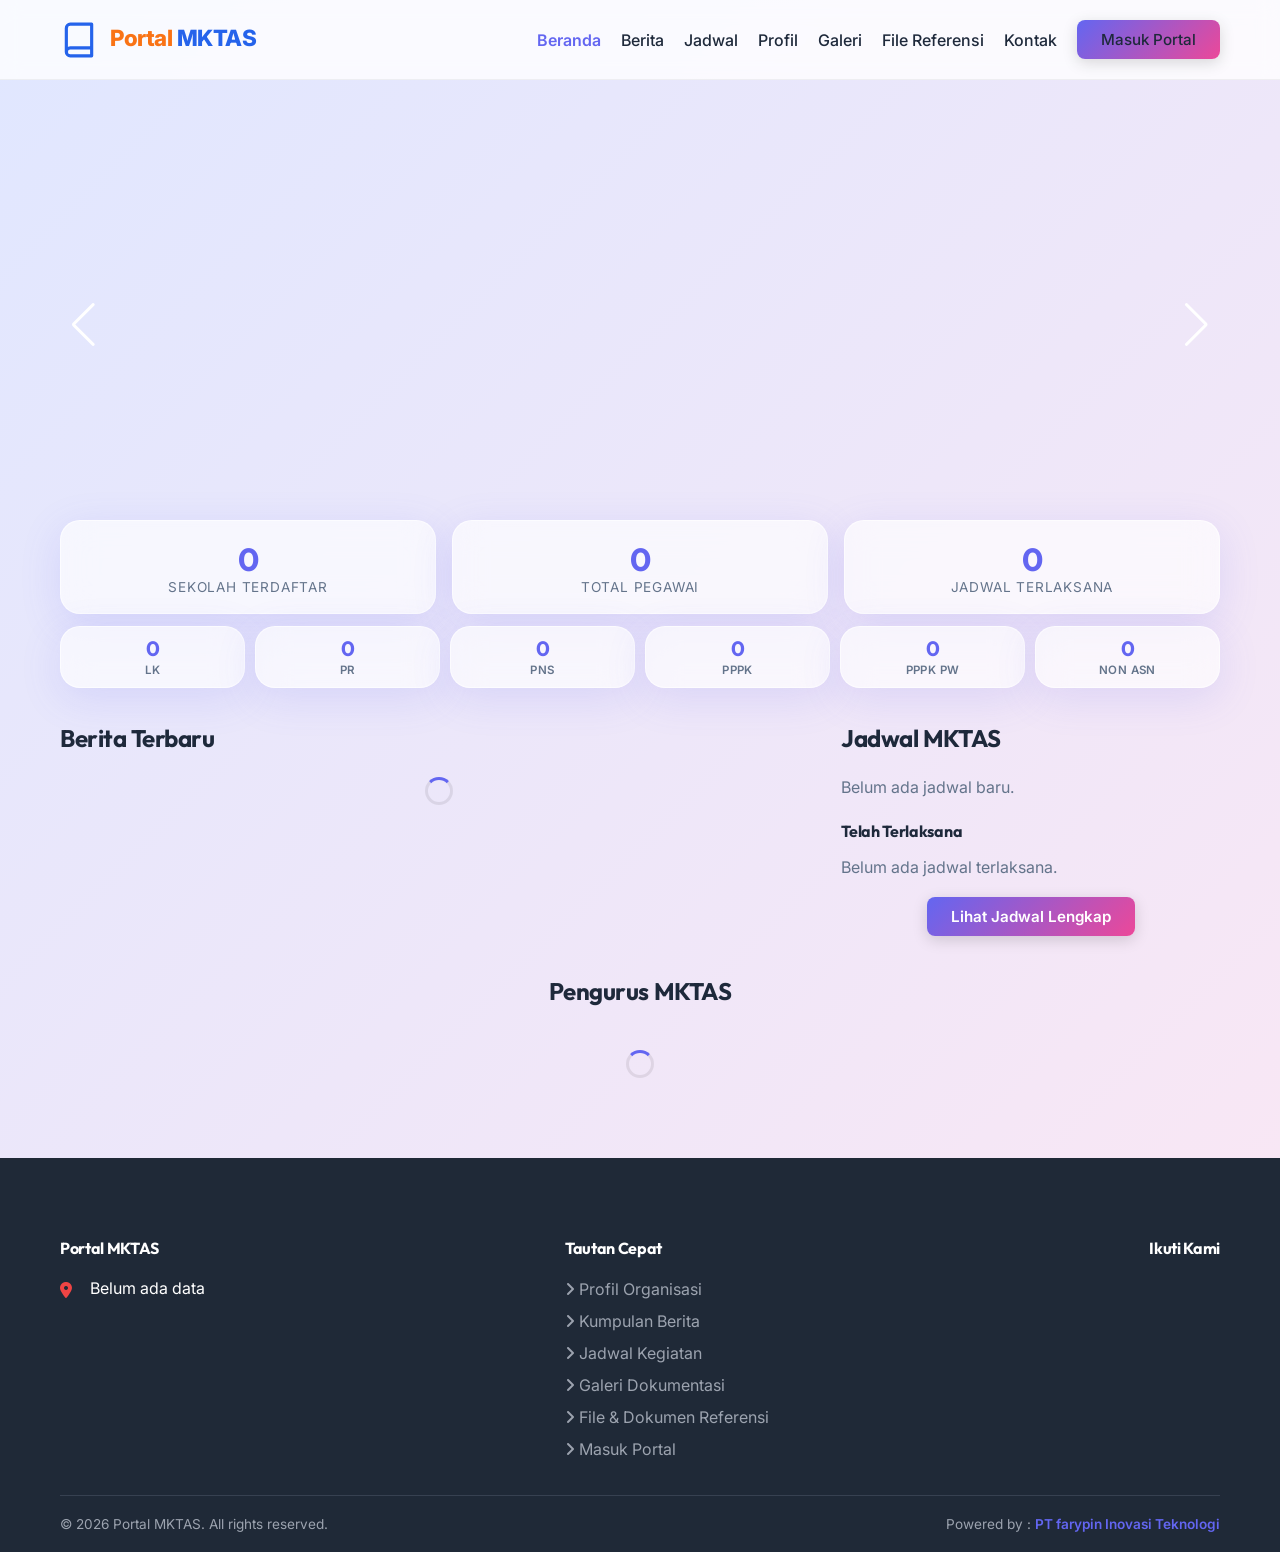
==== commit 3d9094c1: "Update index.html" ====
--- a/index.html
+++ b/index.html
@@ -74,16 +74,16 @@
     .stats-container {
       display: grid;
       grid-template-columns: repeat(3, 1fr);
-      gap: 20px;
+      gap: 16px;
       margin-top: -30px;
       position: relative;
       z-index: 10;
-      margin-bottom: 40px;
+      margin-bottom: 12px;
     }
 
     .stat-card {
       text-align: center;
-      padding: 20px;
+      padding: 18px 14px;
       border-radius: var(--card-radius);
     }
 
@@ -95,10 +95,48 @@
     }
 
     .stat-label {
-      font-size: 0.9rem;
+      font-size: 0.85rem;
       color: var(--text-muted);
       text-transform: uppercase;
-      letter-spacing: 1px;
+      letter-spacing: 0.8px;
+    }
+
+    /* Sub Stats Section: 6 Kotak Sejajar (Lk, Pr, PNS, PPPK, PPPK PW, Non ASN) */
+    .substats-container {
+      display: grid;
+      grid-template-columns: repeat(6, 1fr);
+      gap: 10px;
+      position: relative;
+      z-index: 10;
+      margin-bottom: 35px;
+    }
+
+    .substat-card {
+      text-align: center;
+      padding: 10px 6px;
+      border-radius: var(--card-radius);
+      transition: var(--transition);
+    }
+
+    .substat-card:hover {
+      transform: translateY(-2px);
+    }
+
+    .substat-number {
+      font-size: 1.3rem;
+      font-weight: 700;
+      color: var(--primary-color);
+      font-family: 'Outfit', sans-serif;
+      line-height: 1.1;
+    }
+
+    .substat-label {
+      font-size: 0.72rem;
+      font-weight: 600;
+      color: var(--text-muted);
+      text-transform: uppercase;
+      letter-spacing: 0.4px;
+      margin-top: 3px;
     }
 
     /* Grid Section */
@@ -258,30 +296,74 @@
         display: none !important;
       }
 
-      /* Stats tetap 3 kolom sejajar, ukuran dikecilkan */
+      /* Stats 3 Kotak Khusus HP: Lebih gepeng, angka di sebelah kiri teks, huruf kecil */
       .stats-container {
         grid-template-columns: repeat(3, 1fr) !important;
-        gap: 8px !important;
-        margin-top: 12px !important;
-        margin-bottom: 20px !important;
+        gap: 6px !important;
+        margin-top: 10px !important;
+        margin-bottom: 8px !important;
       }
 
       .stat-card {
-        padding: 10px 6px !important;
-        border-radius: 12px !important;
+        display: flex !important;
+        flex-direction: row !important;
+        align-items: center !important;
+        justify-content: center !important;
+        gap: 6px !important;
+        padding: 8px 5px !important;
+        border-radius: 10px !important;
+        min-height: 42px !important;
+        text-align: left !important;
       }
 
       .stat-number {
-        font-size: 1.3rem !important;
-        font-weight: 700;
-        line-height: 1.1;
+        font-size: 1.15rem !important;
+        font-weight: 700 !important;
+        line-height: 1 !important;
+        flex-shrink: 0 !important;
       }
 
       .stat-label {
-        font-size: 0.62rem !important;
-        letter-spacing: 0.4px !important;
-        margin-top: 3px !important;
-        line-height: 1.2;
+        font-size: 0.58rem !important;
+        letter-spacing: 0.2px !important;
+        margin-top: 0 !important;
+        line-height: 1.15 !important;
+        text-align: left !important;
+      }
+
+      /* Sub Stats 6 Kotak Khusus HP: Tetap sebaris (1 row), angka di atas teks, huruf kecil */
+      .substats-container {
+        grid-template-columns: repeat(6, 1fr) !important;
+        gap: 4px !important;
+        margin-top: 0 !important;
+        margin-bottom: 22px !important;
+      }
+
+      .substat-card {
+        display: flex !important;
+        flex-direction: column !important;
+        align-items: center !important;
+        justify-content: center !important;
+        padding: 6px 2px !important;
+        border-radius: 8px !important;
+        min-height: 38px !important;
+        text-align: center !important;
+      }
+
+      .substat-number {
+        font-size: 0.92rem !important;
+        font-weight: 700 !important;
+        line-height: 1 !important;
+      }
+
+      .substat-label {
+        font-size: 0.52rem !important;
+        font-weight: 600 !important;
+        letter-spacing: 0.1px !important;
+        margin-top: 2px !important;
+        line-height: 1 !important;
+        text-align: center !important;
+        white-space: nowrap !important;
       }
     }
 
@@ -427,6 +509,34 @@
       </div>
     </div>
 
+    <!-- Sub Stats: 6 Kotak Sejajar (Lk, Pr, PNS, PPPK, PPPK PW, Non ASN) -->
+    <div class="substats-container">
+      <div class="glass-panel substat-card">
+        <div class="substat-number" id="stat-lk">0</div>
+        <div class="substat-label">Lk</div>
+      </div>
+      <div class="glass-panel substat-card">
+        <div class="substat-number" id="stat-pr">0</div>
+        <div class="substat-label">Pr</div>
+      </div>
+      <div class="glass-panel substat-card">
+        <div class="substat-number" id="stat-pns">0</div>
+        <div class="substat-label">PNS</div>
+      </div>
+      <div class="glass-panel substat-card">
+        <div class="substat-number" id="stat-pppk">0</div>
+        <div class="substat-label">PPPK</div>
+      </div>
+      <div class="glass-panel substat-card">
+        <div class="substat-number" id="stat-pppk-pw">0</div>
+        <div class="substat-label">PPPK PW</div>
+      </div>
+      <div class="glass-panel substat-card">
+        <div class="substat-number" id="stat-non-asn">0</div>
+        <div class="substat-label">Non ASN</div>
+      </div>
+    </div>
+
     <!-- Grid Content -->
     <div class="content-grid">
       <!-- Berita -->
@@ -708,9 +818,22 @@
         const schEl = document.getElementById('stat-schools');
         const stfEl = document.getElementById('stat-staff');
         const jdwEl = document.getElementById('stat-schedules');
+        const lkEl = document.getElementById('stat-lk');
+        const prEl = document.getElementById('stat-pr');
+        const pnsEl = document.getElementById('stat-pns');
+        const pppkEl = document.getElementById('stat-pppk');
+        const pppkPwEl = document.getElementById('stat-pppk-pw');
+        const nonAsnEl = document.getElementById('stat-non-asn');
+
         if (schEl && stats.schools !== undefined) schEl.innerText = stats.schools;
         if (stfEl && stats.staff !== undefined) stfEl.innerText = stats.staff;
         if (jdwEl && stats.schedules !== undefined) jdwEl.innerText = stats.schedules;
+        if (lkEl && stats.lk !== undefined) lkEl.innerText = stats.lk;
+        if (prEl && stats.pr !== undefined) prEl.innerText = stats.pr;
+        if (pnsEl && stats.pns !== undefined) pnsEl.innerText = stats.pns;
+        if (pppkEl && stats.pppk !== undefined) pppkEl.innerText = stats.pppk;
+        if (pppkPwEl && stats.pppk_pw !== undefined) pppkPwEl.innerText = stats.pppk_pw;
+        if (nonAsnEl && stats.non_asn !== undefined) nonAsnEl.innerText = stats.non_asn;
       }
 
       function renderSchedules(schedules, sekolahKoordMap) {
@@ -885,7 +1008,32 @@
       const cachedSocials = (typeof safeReadJsonStorage === 'function') ? safeReadJsonStorage('mktas_socials', []) : JSON.parse(localStorage.getItem('mktas_socials') || '[]');
 
       if (Array.isArray(cachedSliders) && cachedSliders.length > 0) renderHeroSliders(cachedSliders);
-      if (cachedStats) renderStats(cachedStats);
+      if (cachedStats) {
+        if (cachedStats.lk === undefined) {
+          const cachedStaffAll = (typeof safeReadJsonStorage === 'function') ? safeReadJsonStorage('mktas_staff_all', []) : JSON.parse(localStorage.getItem('mktas_staff_all') || '[]');
+          if (Array.isArray(cachedStaffAll) && cachedStaffAll.length > 0) {
+            let lkCount = 0, prCount = 0, pnsCount = 0, pppkCount = 0, pppkPwCount = 0, nonAsnCount = 0;
+            cachedStaffAll.forEach(s => {
+              const jk = String(s.jenis_kelamin || '').trim().toLowerCase();
+              if (jk === 'l' || jk === 'laki-laki' || jk.indexOf('laki') !== -1) lkCount++;
+              else if (jk === 'p' || jk === 'perempuan' || jk.indexOf('perempuan') !== -1) prCount++;
+
+              const sp = String(s.status_pegawai || '').trim().toLowerCase();
+              if (sp.indexOf('pns') !== -1) pnsCount++;
+              else if (sp.indexOf('pppk pw') !== -1 || sp.indexOf('pppk-pw') !== -1 || sp.indexOf('paruh waktu') !== -1) pppkPwCount++;
+              else if (sp.indexOf('pppk') !== -1) pppkCount++;
+              else if (sp.indexOf('non') !== -1 || sp.indexOf('honorer') !== -1 || sp.indexOf('ptt') !== -1 || sp.indexOf('gtt') !== -1 || sp.indexOf('kontrak') !== -1) nonAsnCount++;
+            });
+            cachedStats.lk = lkCount;
+            cachedStats.pr = prCount;
+            cachedStats.pns = pnsCount;
+            cachedStats.pppk = pppkCount;
+            cachedStats.pppk_pw = pppkPwCount;
+            cachedStats.non_asn = nonAsnCount;
+          }
+        }
+        renderStats(cachedStats);
+      }
       if (Array.isArray(cachedSchedules) && cachedSchedules.length > 0) renderSchedules(cachedSchedules, cachedKoordMap);
       if (Array.isArray(cachedNews) && cachedNews.length > 0) renderNews(cachedNews);
       if (Array.isArray(cachedBoard) && cachedBoard.length > 0) renderBoard(cachedBoard);
@@ -953,13 +1101,38 @@
           const totalStaff = (stfRes.status === 'success' && stfRes.data) ? stfRes.data.length : 0;
           let schedules = (jdwRes.status === 'success' && jdwRes.data) ? jdwRes.data : [];
           
+          let lkCount = 0, prCount = 0, pnsCount = 0, pppkCount = 0, pppkPwCount = 0, nonAsnCount = 0;
+          if (stfRes.status === 'success' && Array.isArray(stfRes.data)) {
+            stfRes.data.forEach(s => {
+              const jk = String(s.jenis_kelamin || '').trim().toLowerCase();
+              if (jk === 'l' || jk === 'laki-laki' || jk.indexOf('laki') !== -1) lkCount++;
+              else if (jk === 'p' || jk === 'perempuan' || jk.indexOf('perempuan') !== -1) prCount++;
+
+              const sp = String(s.status_pegawai || '').trim().toLowerCase();
+              if (sp.indexOf('pns') !== -1) pnsCount++;
+              else if (sp.indexOf('pppk pw') !== -1 || sp.indexOf('pppk-pw') !== -1 || sp.indexOf('paruh waktu') !== -1) pppkPwCount++;
+              else if (sp.indexOf('pppk') !== -1) pppkCount++;
+              else if (sp.indexOf('non') !== -1 || sp.indexOf('honorer') !== -1 || sp.indexOf('ptt') !== -1 || sp.indexOf('gtt') !== -1 || sp.indexOf('kontrak') !== -1) nonAsnCount++;
+            });
+          }
+
           const sekolahKoordMap = {};
           if (schRes.status === 'success' && schRes.data) {
             schRes.data.forEach(sc => { if (sc.koordinat) sekolahKoordMap[sc.nama] = sc.koordinat; });
           }
 
           const past = schedules.filter(s => s.keterangan === 'Terlaksana');
-          const stats = { schools: totalSchools, staff: totalStaff, schedules: past.length };
+          const stats = {
+            schools: totalSchools,
+            staff: totalStaff,
+            schedules: past.length,
+            lk: lkCount,
+            pr: prCount,
+            pns: pnsCount,
+            pppk: pppkCount,
+            pppk_pw: pppkPwCount,
+            non_asn: nonAsnCount
+          };
 
           localStorage.setItem('mktas_stats', JSON.stringify(stats));
           localStorage.setItem('mktas_schedules', JSON.stringify(schedules));
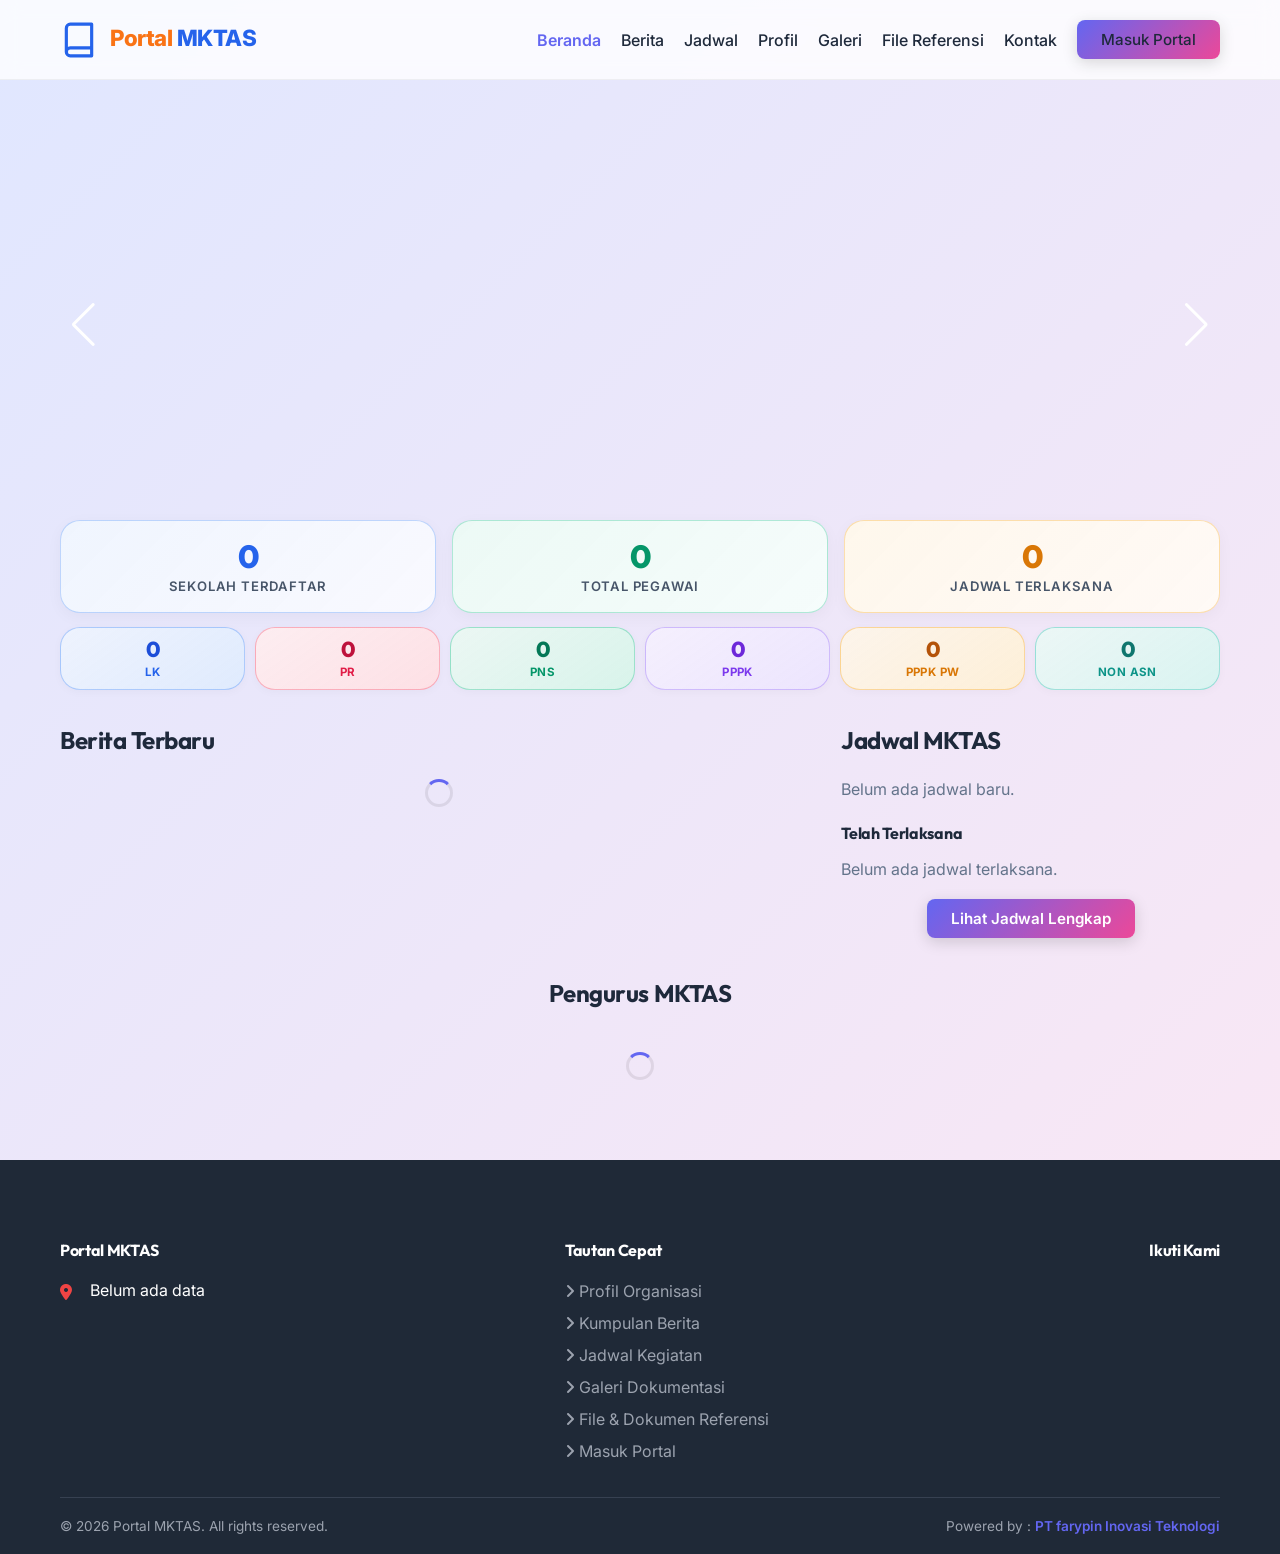
==== commit b6450476: "Update index.html" ====
--- a/index.html
+++ b/index.html
@@ -78,27 +78,70 @@
       margin-top: -30px;
       position: relative;
       z-index: 10;
-      margin-bottom: 12px;
+      margin-bottom: 14px;
     }
 
     .stat-card {
       text-align: center;
       padding: 18px 14px;
       border-radius: var(--card-radius);
+      backdrop-filter: blur(12px);
+      -webkit-backdrop-filter: blur(12px);
+      transition: all 0.3s cubic-bezier(0.4, 0, 0.2, 1);
+      box-shadow: 0 4px 16px rgba(0, 0, 0, 0.04);
+    }
+
+    .stat-card:hover {
+      transform: translateY(-3px);
+    }
+
+    .stat-card-schools {
+      background: linear-gradient(135deg, rgba(59, 130, 246, 0.08) 0%, rgba(99, 102, 241, 0.04) 100%), #ffffff !important;
+      border: 1px solid rgba(59, 130, 246, 0.3) !important;
+    }
+    .stat-card-schools:hover {
+      box-shadow: 0 10px 24px -4px rgba(59, 130, 246, 0.22) !important;
+    }
+    .stat-card-schools .stat-number {
+      color: #2563eb;
+    }
+
+    .stat-card-staff {
+      background: linear-gradient(135deg, rgba(16, 185, 129, 0.08) 0%, rgba(20, 184, 166, 0.04) 100%), #ffffff !important;
+      border: 1px solid rgba(16, 185, 129, 0.3) !important;
+    }
+    .stat-card-staff:hover {
+      box-shadow: 0 10px 24px -4px rgba(16, 185, 129, 0.22) !important;
+    }
+    .stat-card-staff .stat-number {
+      color: #059669;
+    }
+
+    .stat-card-schedules {
+      background: linear-gradient(135deg, rgba(245, 158, 11, 0.08) 0%, rgba(249, 115, 22, 0.04) 100%), #ffffff !important;
+      border: 1px solid rgba(245, 158, 11, 0.3) !important;
+    }
+    .stat-card-schedules:hover {
+      box-shadow: 0 10px 24px -4px rgba(245, 158, 11, 0.22) !important;
+    }
+    .stat-card-schedules .stat-number {
+      color: #d97706;
     }
 
     .stat-number {
       font-size: 2rem;
-      font-weight: 700;
-      color: var(--primary-color);
+      font-weight: 800;
       font-family: 'Outfit', sans-serif;
+      line-height: 1.1;
     }
 
     .stat-label {
-      font-size: 0.85rem;
-      color: var(--text-muted);
+      font-size: 0.82rem;
+      font-weight: 600;
+      color: #475569;
       text-transform: uppercase;
       letter-spacing: 0.8px;
+      margin-top: 4px;
     }
 
     /* Sub Stats Section: 6 Kotak Sejajar (Lk, Pr, PNS, PPPK, PPPK PW, Non ASN) */
@@ -115,7 +158,10 @@
       text-align: center;
       padding: 10px 6px;
       border-radius: var(--card-radius);
-      transition: var(--transition);
+      backdrop-filter: blur(12px);
+      -webkit-backdrop-filter: blur(12px);
+      transition: all 0.25s cubic-bezier(0.4, 0, 0.2, 1);
+      box-shadow: 0 2px 10px rgba(0, 0, 0, 0.03);
     }
 
     .substat-card:hover {
@@ -123,21 +169,80 @@
     }
 
     .substat-number {
-      font-size: 1.3rem;
-      font-weight: 700;
-      color: var(--primary-color);
+      font-size: 1.35rem;
+      font-weight: 800;
       font-family: 'Outfit', sans-serif;
       line-height: 1.1;
     }
 
     .substat-label {
       font-size: 0.72rem;
-      font-weight: 600;
-      color: var(--text-muted);
+      font-weight: 700;
       text-transform: uppercase;
       letter-spacing: 0.4px;
       margin-top: 3px;
     }
+
+    /* 6 Warna Harmonis, Cantik & Berkelas */
+    .substat-lk {
+      background: linear-gradient(145deg, rgba(37, 99, 235, 0.08) 0%, rgba(59, 130, 246, 0.16) 100%), #ffffff !important;
+      border: 1px solid rgba(59, 130, 246, 0.35) !important;
+    }
+    .substat-lk:hover {
+      box-shadow: 0 8px 18px rgba(37, 99, 235, 0.2) !important;
+    }
+    .substat-lk .substat-number { color: #1d4ed8; }
+    .substat-lk .substat-label { color: #2563eb; }
+
+    .substat-pr {
+      background: linear-gradient(145deg, rgba(225, 29, 72, 0.08) 0%, rgba(244, 63, 94, 0.16) 100%), #ffffff !important;
+      border: 1px solid rgba(244, 63, 94, 0.35) !important;
+    }
+    .substat-pr:hover {
+      box-shadow: 0 8px 18px rgba(225, 29, 72, 0.2) !important;
+    }
+    .substat-pr .substat-number { color: #be123c; }
+    .substat-pr .substat-label { color: #e11d48; }
+
+    .substat-pns {
+      background: linear-gradient(145deg, rgba(5, 150, 105, 0.08) 0%, rgba(16, 185, 129, 0.16) 100%), #ffffff !important;
+      border: 1px solid rgba(16, 185, 129, 0.35) !important;
+    }
+    .substat-pns:hover {
+      box-shadow: 0 8px 18px rgba(5, 150, 105, 0.2) !important;
+    }
+    .substat-pns .substat-number { color: #047857; }
+    .substat-pns .substat-label { color: #059669; }
+
+    .substat-pppk {
+      background: linear-gradient(145deg, rgba(124, 58, 237, 0.08) 0%, rgba(139, 92, 246, 0.16) 100%), #ffffff !important;
+      border: 1px solid rgba(139, 92, 246, 0.35) !important;
+    }
+    .substat-pppk:hover {
+      box-shadow: 0 8px 18px rgba(124, 58, 237, 0.2) !important;
+    }
+    .substat-pppk .substat-number { color: #6d28d9; }
+    .substat-pppk .substat-label { color: #7c3aed; }
+
+    .substat-pppk-pw {
+      background: linear-gradient(145deg, rgba(217, 119, 6, 0.08) 0%, rgba(245, 158, 11, 0.16) 100%), #ffffff !important;
+      border: 1px solid rgba(245, 158, 11, 0.35) !important;
+    }
+    .substat-pppk-pw:hover {
+      box-shadow: 0 8px 18px rgba(217, 119, 6, 0.2) !important;
+    }
+    .substat-pppk-pw .substat-number { color: #b45309; }
+    .substat-pppk-pw .substat-label { color: #d97706; }
+
+    .substat-non-asn {
+      background: linear-gradient(145deg, rgba(13, 148, 136, 0.08) 0%, rgba(20, 184, 166, 0.16) 100%), #ffffff !important;
+      border: 1px solid rgba(20, 184, 166, 0.35) !important;
+    }
+    .substat-non-asn:hover {
+      box-shadow: 0 8px 18px rgba(13, 148, 136, 0.2) !important;
+    }
+    .substat-non-asn .substat-number { color: #0f766e; }
+    .substat-non-asn .substat-label { color: #0d9488; }
 
     /* Grid Section */
     .content-grid {
@@ -495,15 +600,15 @@
 
     <!-- Stats -->
     <div class="stats-container">
-      <div class="glass-panel stat-card">
+      <div class="glass-panel stat-card stat-card-schools">
         <div class="stat-number" id="stat-schools">0</div>
         <div class="stat-label">Sekolah Terdaftar</div>
       </div>
-      <div class="glass-panel stat-card">
+      <div class="glass-panel stat-card stat-card-staff">
         <div class="stat-number" id="stat-staff">0</div>
         <div class="stat-label">Total Pegawai</div>
       </div>
-      <div class="glass-panel stat-card">
+      <div class="glass-panel stat-card stat-card-schedules">
         <div class="stat-number" id="stat-schedules">0</div>
         <div class="stat-label">Jadwal Terlaksana</div>
       </div>
@@ -511,27 +616,27 @@
 
     <!-- Sub Stats: 6 Kotak Sejajar (Lk, Pr, PNS, PPPK, PPPK PW, Non ASN) -->
     <div class="substats-container">
-      <div class="glass-panel substat-card">
+      <div class="glass-panel substat-card substat-lk">
         <div class="substat-number" id="stat-lk">0</div>
         <div class="substat-label">Lk</div>
       </div>
-      <div class="glass-panel substat-card">
+      <div class="glass-panel substat-card substat-pr">
         <div class="substat-number" id="stat-pr">0</div>
         <div class="substat-label">Pr</div>
       </div>
-      <div class="glass-panel substat-card">
+      <div class="glass-panel substat-card substat-pns">
         <div class="substat-number" id="stat-pns">0</div>
         <div class="substat-label">PNS</div>
       </div>
-      <div class="glass-panel substat-card">
+      <div class="glass-panel substat-card substat-pppk">
         <div class="substat-number" id="stat-pppk">0</div>
         <div class="substat-label">PPPK</div>
       </div>
-      <div class="glass-panel substat-card">
+      <div class="glass-panel substat-card substat-pppk-pw">
         <div class="substat-number" id="stat-pppk-pw">0</div>
         <div class="substat-label">PPPK PW</div>
       </div>
-      <div class="glass-panel substat-card">
+      <div class="glass-panel substat-card substat-non-asn">
         <div class="substat-number" id="stat-non-asn">0</div>
         <div class="substat-label">Non ASN</div>
       </div>
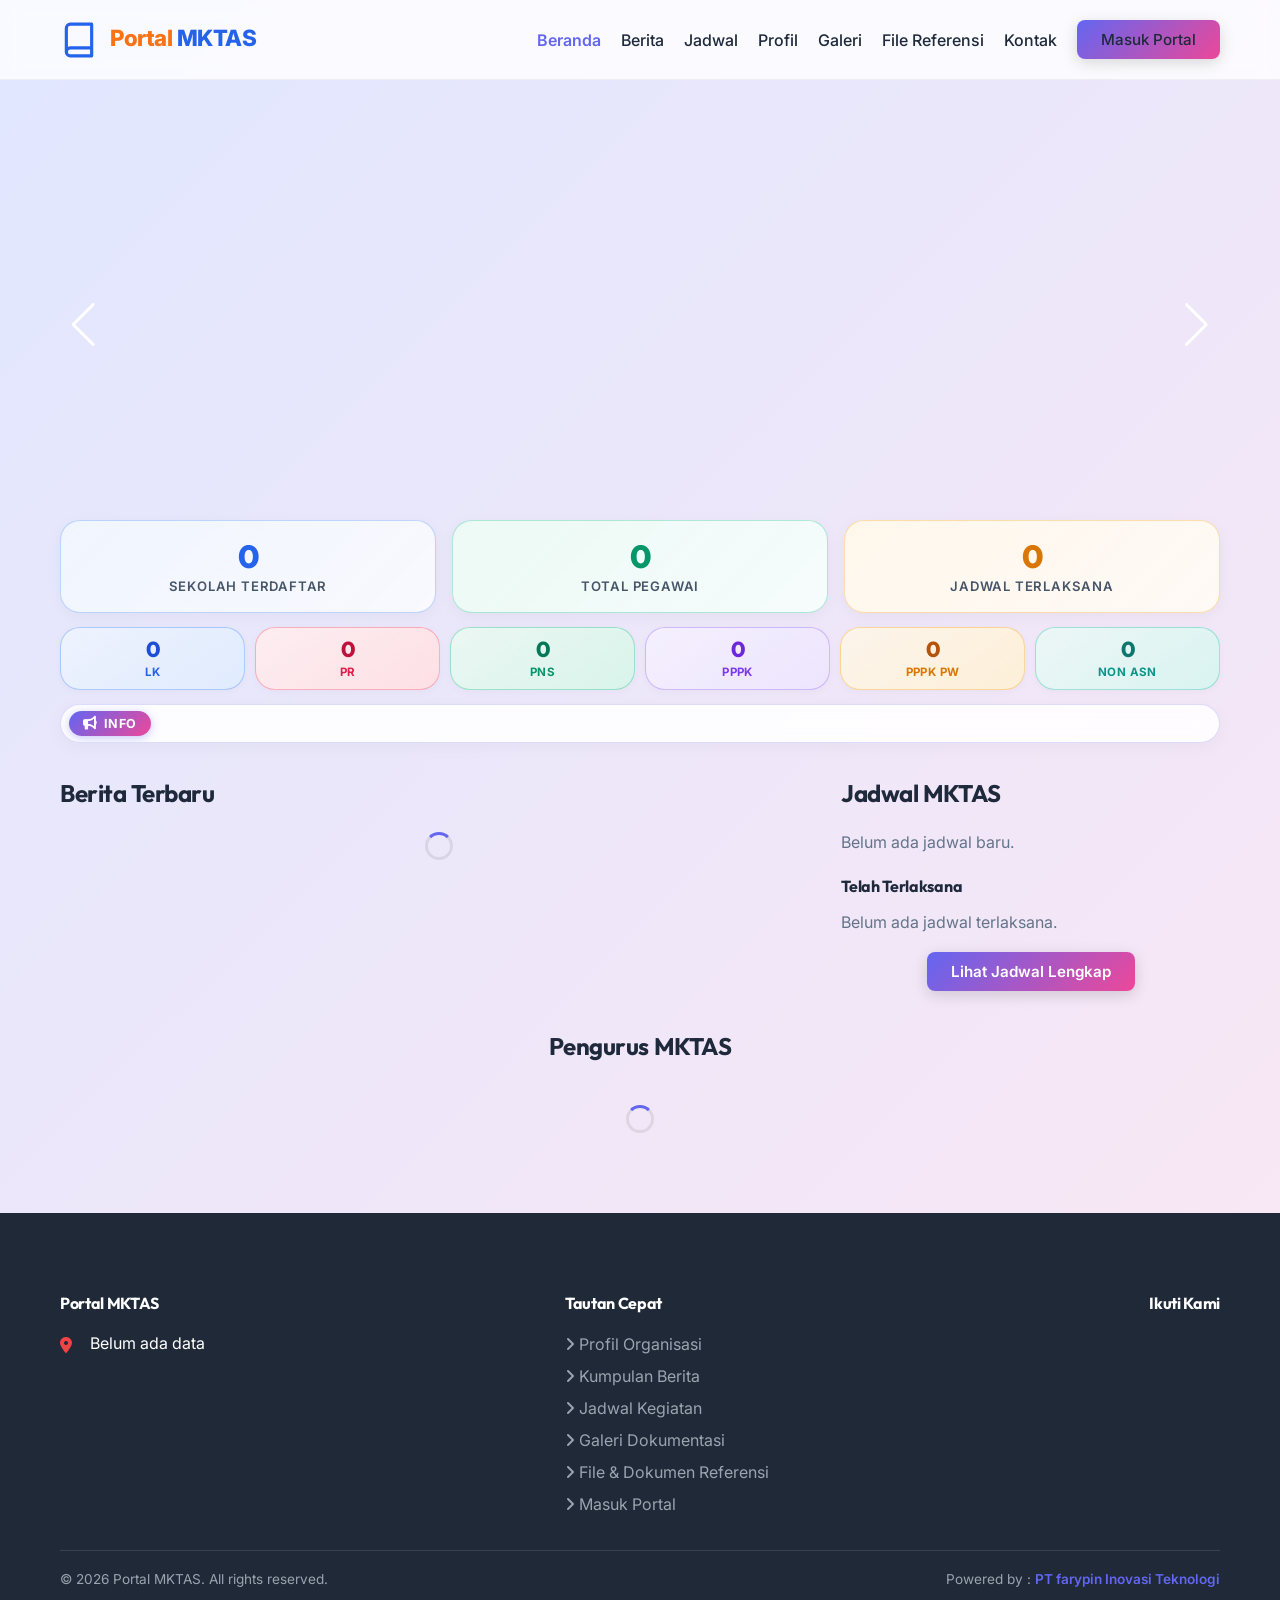
==== commit 91aa4d0a: "Update index.html" ====
--- a/index.html
+++ b/index.html
@@ -151,7 +151,7 @@
       gap: 10px;
       position: relative;
       z-index: 10;
-      margin-bottom: 35px;
+      margin-bottom: 14px;
     }
 
     .substat-card {
@@ -243,6 +243,82 @@
     }
     .substat-non-asn .substat-number { color: #0f766e; }
     .substat-non-asn .substat-label { color: #0d9488; }
+
+    /* Sekilas Info (Running Text) */
+    .running-info-wrapper {
+      display: flex;
+      align-items: center;
+      gap: 12px;
+      background: rgba(255, 255, 255, 0.88);
+      backdrop-filter: blur(12px);
+      -webkit-backdrop-filter: blur(12px);
+      border: 1px solid rgba(99, 102, 241, 0.22);
+      border-radius: 30px;
+      padding: 6px 16px 6px 8px;
+      margin-bottom: 35px;
+      box-shadow: 0 4px 18px rgba(0, 0, 0, 0.04);
+      overflow: hidden;
+      position: relative;
+      z-index: 10;
+    }
+
+    .running-info-badge {
+      display: inline-flex;
+      align-items: center;
+      gap: 6px;
+      background: var(--gradient-primary, linear-gradient(135deg, var(--primary-color, #6366f1), var(--secondary-color, #ec4899)));
+      color: #ffffff;
+      padding: 5px 14px;
+      border-radius: 20px;
+      font-size: 0.78rem;
+      font-weight: 700;
+      text-transform: uppercase;
+      letter-spacing: 0.6px;
+      flex-shrink: 0;
+      box-shadow: 0 2px 8px rgba(99, 102, 241, 0.35);
+    }
+
+    .running-info-badge i {
+      font-size: 0.85rem;
+      animation: toa-wobble 2.5s ease-in-out infinite;
+    }
+
+    @keyframes toa-wobble {
+      0%, 100% { transform: rotate(0deg); }
+      15% { transform: rotate(-12deg); }
+      30% { transform: rotate(12deg); }
+      45% { transform: rotate(-8deg); }
+      60% { transform: rotate(8deg); }
+      75% { transform: rotate(0deg); }
+    }
+
+    .running-info-marquee-box {
+      flex: 1;
+      overflow: hidden;
+      white-space: nowrap;
+      position: relative;
+      display: flex;
+      align-items: center;
+    }
+
+    .running-info-text {
+      display: inline-block;
+      white-space: nowrap;
+      font-size: 0.88rem;
+      font-weight: 500;
+      color: #334155;
+      padding-left: 100%;
+      animation: ticker-scroll 32s linear infinite;
+    }
+
+    .running-info-wrapper:hover .running-info-text {
+      animation-play-state: paused;
+    }
+
+    @keyframes ticker-scroll {
+      0% { transform: translateX(0); }
+      100% { transform: translateX(-100%); }
+    }
 
     /* Grid Section */
     .content-grid {
@@ -441,7 +517,7 @@
         grid-template-columns: repeat(6, 1fr) !important;
         gap: 4px !important;
         margin-top: 0 !important;
-        margin-bottom: 22px !important;
+        margin-bottom: 10px !important;
       }
 
       .substat-card {
@@ -469,6 +545,29 @@
         line-height: 1 !important;
         text-align: center !important;
         white-space: nowrap !important;
+      }
+
+      /* Running Info Khusus HP */
+      .running-info-wrapper {
+        margin-bottom: 20px !important;
+        padding: 4px 10px 4px 6px !important;
+        border-radius: 20px !important;
+        gap: 8px !important;
+      }
+
+      .running-info-badge {
+        padding: 3px 9px !important;
+        font-size: 0.68rem !important;
+        gap: 4px !important;
+      }
+
+      .running-info-badge i {
+        font-size: 0.72rem !important;
+      }
+
+      .running-info-text {
+        font-size: 0.75rem !important;
+        animation-duration: 25s !important;
       }
     }
 
@@ -639,6 +738,19 @@
       <div class="glass-panel substat-card substat-non-asn">
         <div class="substat-number" id="stat-non-asn">0</div>
         <div class="substat-label">Non ASN</div>
+      </div>
+    </div>
+
+    <!-- Sekilas Info (Running Text) -->
+    <div class="running-info-wrapper" id="running-info-section">
+      <div class="running-info-badge">
+        <i class="fa-solid fa-bullhorn"></i>
+        <span>Info</span>
+      </div>
+      <div class="running-info-marquee-box">
+        <div class="running-info-text" id="running-info-content">
+          Selamat Datang di Portal Resmi Musyawarah Kerja Tenaga Administrasi Sekolah (MKTAS). Pantau agenda kerja, informasi kepegawaian, dan pengumuman terbaru secara real-time di sini!
+        </div>
       </div>
     </div>
 
@@ -1112,6 +1224,18 @@
       const cachedBoard = (typeof safeReadJsonStorage === 'function') ? safeReadJsonStorage('mktas_board', []) : JSON.parse(localStorage.getItem('mktas_board') || '[]');
       const cachedSocials = (typeof safeReadJsonStorage === 'function') ? safeReadJsonStorage('mktas_socials', []) : JSON.parse(localStorage.getItem('mktas_socials') || '[]');
 
+      function renderRunningInfo(settings) {
+        const infoEl = document.getElementById('running-info-content');
+        if (!infoEl) return;
+        const text = (settings && (settings.sekilas_info || settings.profil_sekilas_info || settings.profil_data)) || '';
+        if (text && text.trim()) {
+          infoEl.innerText = text.trim();
+        }
+      }
+
+      const cachedSettings = (typeof safeReadJsonStorage === 'function') ? safeReadJsonStorage('mktas_settings', {}) : JSON.parse(localStorage.getItem('mktas_settings') || '{}');
+      renderRunningInfo(cachedSettings);
+
       if (Array.isArray(cachedSliders) && cachedSliders.length > 0) renderHeroSliders(cachedSliders);
       if (cachedStats) {
         if (cachedStats.lk === undefined) {
@@ -1182,6 +1306,7 @@
           localStorage.setItem('mktas_settings', JSON.stringify(curSet));
           if (typeof applyWarnaSettings === 'function') applyWarnaSettings(curSet);
           if (typeof window.applySettingsToFooter === 'function') window.applySettingsToFooter(curSet);
+          renderRunningInfo(curSet);
         }
       }
 
